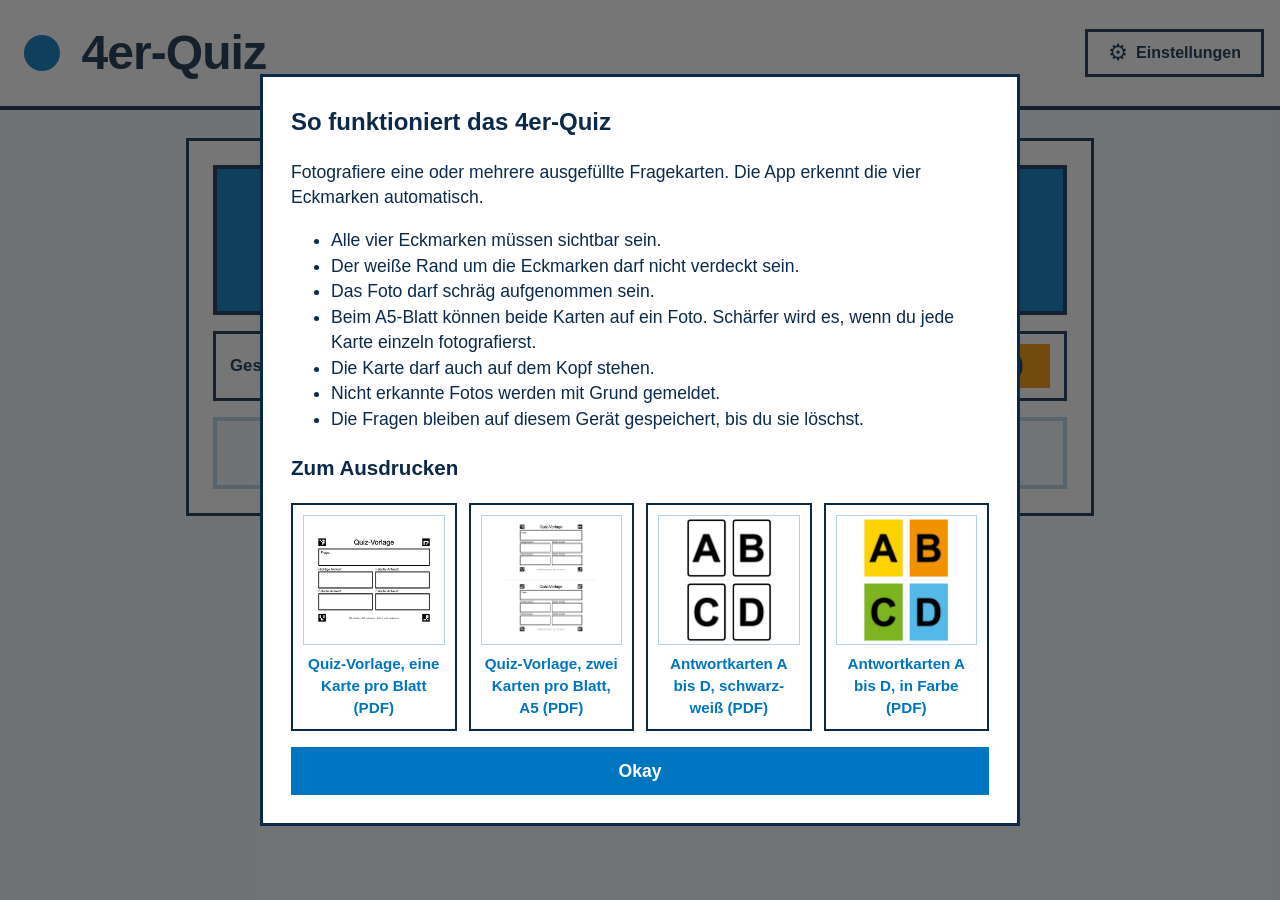
==== index.html @ ac9883be "Richtige Antwort gleichmäßig auf A bis D verteilt, nie dreimal in Folge Co-Authored-By: Claude Sonne" ====
<!DOCTYPE html>
<html lang="de">
<head>
  <meta charset="UTF-8">
  <meta
    name="viewport"
    content="width=device-width, initial-scale=1.0, viewport-fit=cover"
  >

  <!--
    Über "Teilen > Zum Home-Bildschirm" startet die App ohne
    Safari-Leisten, also dauerhaft randlos.
  -->
  <meta name="apple-mobile-web-app-capable" content="yes">
  <meta name="mobile-web-app-capable" content="yes">
  <meta name="apple-mobile-web-app-title" content="4er-Quiz">
  <link rel="apple-touch-icon" href="icons/apple-touch-icon.png">
  <link rel="icon" type="image/png" sizes="192x192" href="icons/icon-192.png">
  <link rel="manifest" href="manifest.webmanifest">
  <meta name="theme-color" content="#0075bf">
  <meta
    name="apple-mobile-web-app-status-bar-style"
    content="black-translucent"
  >
  <title>4er-Quiz automatisch</title>

  <style>
    /*
     * Design im Stil der Olympischen Spiele 1972 (Otl Aicher), wie
     * die anderen Apps: helles Blau als Grund, dunkelblaue Schrift
     * und Linien, vier Spielefarben, Helvetica, eckige Flächen.
     * Für die digitale Tafel und für Schülerinnen und Schüler, die
     * schnell reizüberflutet sind, bleibt es klar:
     * - Farbe nur dort, wo sie etwas bedeutet (Buchstaben A bis D)
     * - klare Kontraste, keine Muster, Verläufe, Schatten oder
     *   Bewegungen
     * - "richtig" wird nicht nur farbig, sondern auch mit Rahmen,
     *   Zeichen und Text angezeigt
     */
    :root {
      --bg: #f1f9fe;
      --surface: #ffffff;
      --text: #0b2a4a;
      --muted: #3d5873;
      --line: #0b2a4a;
      --line-soft: #b4d2e6;

      --accent: #0075bf;
      --accent-soft: #dcedf8;

      --blau: #0075bf;
      --on-blau: #ffffff;
      --orange: #f39200;
      --on-orange: #0b2a4a;
      --gruen: #7ab51d;
      --on-gruen: #0b2a4a;
      --hellblau: #56b9e8;
      --on-hellblau: #0b2a4a;
      --gelb: #ffd200;
      --on-gelb: #0b2a4a;

      /*
       * Antwortfarben A bis D: A gelb, B orange, C grün, D hellblau
       * (Spielefarben von München 72). Die Buchstaben stehen immer
       * in Schwarz, die richtige Antwort wird mit schwarzem Rahmen
       * markiert.
       */
      --buchstabe: #000000;

      --correct: #2f6d12;
      --correct-soft: #eaf5d8;

      --warn-text: #5a4300;
      --warn-soft: #fff3b3;

      --error: #9b1c1c;
      --error-soft: #f8e3e3;

      --radius: 0;
      --font: "Helvetica Neue", Helvetica, Arial, system-ui,
        sans-serif;
    }

    * {
      box-sizing: border-box;
    }

    body {
      margin: 0;
      min-height: 100vh;
      font-family: var(--font);
      font-size: 1.1rem;
      line-height: 1.45;
      color: var(--text);
      background: var(--bg);
    }

    button,
    input {
      font-family: inherit;
    }

    header {
      padding: max(18px, env(safe-area-inset-top)) 18px 18px;
      text-align: center;
      background: var(--surface);
      border-bottom: 3px solid var(--line);
    }

    header {
      position: relative;
    }

    /*
     * Einstellungen oben rechts in der Kopfzeile; auf schmalen
     * Bildschirmen nur das Zahnrad.
     */
    .settings-button {
      position: absolute;
      top: 50%;
      right: 16px;
      transform: translateY(-50%);
      display: flex;
      align-items: center;
      gap: 8px;
      font-size: 1rem;
    }

    .settings-button span[aria-hidden] {
      font-size: 1.4rem;
      line-height: 1;
    }

    @media (max-width: 600px) {
      .settings-button-text {
        display: none;
      }

      .settings-button {
        padding: 8px 12px;
      }
    }

    header h1 {
      margin: 0;
      font-size: clamp(2rem, 6vw, 3rem);
      font-weight: 700;
    }

    main {
      max-width: 940px;
      margin: 28px auto;
      padding: 0 16px 44px;
    }

    .card,
    .modal,
    .quiz-question,
    .quiz-answer,
    .question-list-item {
      background: var(--surface);
      border: 3px solid var(--line);
      border-radius: var(--radius);
    }

    .card {
      margin-bottom: 24px;
      padding: 24px;
    }

    h2 {
      margin-top: 0;
      font-size: 1.5rem;
    }

    .photo-button {
      min-height: 120px;
      display: flex;
      align-items: center;
      justify-content: center;
      gap: 14px;
      border: 3px solid var(--accent);
      border-radius: var(--radius);
      background: var(--accent);
      color: #ffffff;
      font-size: clamp(1.6rem, 5vw, 2.4rem);
      font-weight: 700;
      text-align: center;
      cursor: pointer;
    }

    input[type="file"] {
      display: none;
    }

    button {
      min-height: 48px;
      border: 3px solid var(--accent);
      border-radius: var(--radius);
      padding: 10px 20px;
      font-size: 1.1rem;
      font-weight: 700;
      cursor: pointer;
      color: #ffffff;
      background: var(--accent);
    }

    button:disabled {
      opacity: .4;
      cursor: not-allowed;
    }

    button:focus-visible,
    .photo-button:focus-within {
      outline: 4px solid var(--text);
      outline-offset: 3px;
    }

    button.secondary {
      color: var(--text);
      background: var(--surface);
      border-color: var(--line);
    }

    button.success {
      background: var(--correct);
      border-color: var(--correct);
    }

    button.danger {
      color: var(--error);
      background: var(--surface);
      border-color: var(--error);
    }

    .controls {
      display: grid;
      gap: 12px;
      margin-top: 16px;
    }

    .question-counter-box {
      margin-top: 16px;
      padding: 14px;
      text-align: center;
      font-size: 1.3rem;
      font-weight: 700;
      background: var(--bg);
      border: 2px solid var(--line-soft);
      border-radius: var(--radius);
    }

    .progress-outer {
      display: none;
      height: 16px;
      margin-top: 16px;
      overflow: hidden;
      background: var(--accent-soft);
      border: 2px solid var(--accent);
      border-radius: 999px;
    }

    .progress-inner {
      width: 0;
      height: 100%;
      background: var(--accent);
    }

    .status-list {
      margin: 12px 0 0;
      padding: 0;
      list-style: none;
    }

    .status-list li {
      margin-top: 6px;
      padding: 10px 14px;
      border: 2px solid;
      border-radius: var(--radius);
    }

    .status-list .ok {
      color: var(--correct);
      background: var(--correct-soft);
    }

    .status-list .warn {
      color: var(--warn-text);
      background: var(--warn-soft);
    }

    .status-list .error {
      color: var(--error);
      background: var(--error-soft);
    }

    .last-card-preview {
      display: none;
      margin: 16px 0 0;
    }

    .last-card-preview figcaption {
      margin-bottom: 6px;
      font-weight: 700;
    }

    .last-card-preview img {
      display: block;
      width: 100%;
      background: #ffffff;
      border: 2px solid var(--line-soft);
      border-radius: var(--radius);
    }

    .question-list-section,
    .bottom-delete-section {
      display: none;
    }

    .question-list {
      display: grid;
      grid-template-columns: repeat(auto-fill, minmax(200px, 1fr));
      gap: 16px;
    }

    .question-list-item {
      padding: 12px;
      border-width: 2px;
      border-color: var(--line-soft);
    }

    .question-list-item strong {
      display: block;
      margin-bottom: 8px;
    }

    .question-list-item img {
      width: 100%;
      height: 90px;
      object-fit: contain;
      background: #ffffff;
      border: 2px solid var(--line-soft);
      border-radius: 8px;
    }

    .question-actions {
      display: grid;
      grid-template-columns: 1fr 1fr;
      gap: 8px;
      margin-top: 10px;
    }

    .question-actions button {
      min-height: 40px;
      padding: 6px;
      font-size: .9rem;
    }

    .question-actions .delete-question-button,
    .question-actions .view-question-button {
      grid-column: 1 / -1;
    }

    .question-thumb {
      cursor: pointer;
    }

    .modal-backdrop[hidden],
    .quiz-end[hidden],
    .answer-zoom[hidden] {
      display: none;
    }

    .setting {
      display: flex;
      align-items: flex-start;
      gap: 14px;
      padding: 12px 4px;
      border-bottom: 2px solid var(--line-soft);
      cursor: pointer;
    }

    .setting input {
      flex: 0 0 auto;
      width: 30px;
      height: 30px;
      margin: 2px 0 0;
      accent-color: var(--accent);
    }

    .setting strong {
      display: block;
    }

    .setting small {
      display: block;
      margin-top: 2px;
      font-size: .95rem;
      color: var(--muted);
    }

    .settings-modal {
      width: min(640px, 100%);
    }

    .settings-modal h3 {
      margin: 22px 0 4px;
      font-size: 1.15rem;
    }

    .settings-links {
      margin: 8px 0 14px;
      padding-left: 22px;
    }

    .settings-links li {
      margin: 6px 0;
    }

    .settings-links a {
      color: var(--accent);
      font-weight: 700;
    }

    #showHelpButton {
      width: 100%;
    }

    /*
     * Großansicht einer Frage: alle fünf Felder untereinander bzw.
     * die Antworten im 2x2-Raster, die richtige grün markiert.
     */
    .detail-modal {
      width: min(1100px, 100%);
      max-width: none;
    }

    .detail-field {
      margin: 0 0 14px;
      padding: 10px;
      border: 2px solid var(--line-soft);
      border-radius: var(--radius);
    }

    .detail-field figcaption {
      margin-bottom: 6px;
      font-weight: 700;
    }

    .detail-field img {
      display: block;
      width: 100%;
      background: #ffffff;
    }

    .detail-answers {
      display: grid;
      grid-template-columns: repeat(2, 1fr);
      gap: 14px;
    }

    .detail-answers .detail-field {
      margin: 0;
    }

    .detail-correct {
      border: 4px solid var(--correct);
      background: var(--correct-soft);
    }

    .detail-correct figcaption {
      color: var(--correct);
    }

    @media (max-width: 700px) {
      .detail-answers {
        grid-template-columns: 1fr;
      }
    }

    .modal-backdrop {
      position: fixed;
      inset: 0;
      z-index: 10;
      display: flex;
      align-items: center;
      justify-content: center;
      padding: 20px;
      background: rgba(27, 27, 27, .6);
    }

    .modal {
      max-width: 760px;
      max-height: 100%;
      overflow: auto;
      padding: 28px;
    }

    .modal a {
      color: var(--accent);
      font-weight: 700;
    }

    /*
     * Der Knopf unten im Dialog bleibt immer im Bild, auch wenn der
     * Inhalt länger ist als der Bildschirm: Man muss nicht mehr
     * nach unten scrollen, um zu bestätigen.
     */
    .modal-ok {
      position: sticky;
      bottom: 0;
      width: 100%;
      margin-top: 16px;
      box-shadow: 0 -16px 0 var(--surface);
    }

    /*
     * Downloads mit kleiner Vorschau: drei Kacheln nebeneinander,
     * auf schmalen Bildschirmen untereinander.
     */
    .downloads {
      display: grid;
      grid-template-columns: repeat(auto-fit, minmax(150px, 1fr));
      gap: 12px;
    }

    .modal a.download {
      display: flex;
      flex-direction: column;
      align-items: center;
      gap: 8px;
      padding: 10px;
      border: 2px solid var(--line);
      border-radius: var(--radius);
      background: #ffffff;
      text-align: center;
      text-decoration: none;
      font-size: .95rem;
    }

    .download img {
      width: 100%;
      height: 130px;
      object-fit: contain;
      border: 1px solid var(--line-soft);
      background: #ffffff;
    }

    /*
     * Die Quiz-Ansicht füllt genau den sichtbaren Bereich, mit
     * und ohne Vollbild. "position: fixed" mit "inset: 0" richtet
     * sich in Safari nach dem tatsächlich sichtbaren Teil (ohne
     * Adress- und Werkzeugleiste), anders als 100vh. So bleiben
     * die Knöpfe unten immer im Bild.
     */
    .quiz-screen {
      display: none;
      position: fixed;
      inset: 0;
      z-index: 5;
      overflow: hidden;
      padding:
        max(10px, env(safe-area-inset-top))
        max(12px, env(safe-area-inset-right))
        max(10px, env(safe-area-inset-bottom))
        max(12px, env(safe-area-inset-left));
      background: var(--bg);
    }

    .quiz-inner {
      max-width: 1400px;
      height: 100%;
      margin: 0 auto;
      display: grid;
      grid-template-rows:
        auto
        minmax(0, 1fr)
        minmax(0, 2fr)
        auto;
      gap: clamp(8px, 1.6vh, 16px);
    }

    .quiz-topbar {
      display: grid;
      grid-template-columns: 1fr auto;
      align-items: center;
      gap: 10px;
    }

    .quiz-title {
      margin: 0;
      font-size: clamp(1.3rem, 4.5vh, 2rem);
      font-weight: 700;
    }

    .quiz-progress {
      display: inline-block;
      margin-left: 10px;
      padding: 2px 12px;
      border: 2px solid var(--line);
      border-radius: 999px;
      font-size: .8em;
      vertical-align: middle;
    }

    .quiz-top-actions {
      display: flex;
      gap: 8px;
    }

    .quiz-fullscreen-button {
      width: 52px;
      padding: 0;
      font-size: 1.5rem;
    }

    .quiz-question {
      min-height: 0;
      padding: 8px;
      display: flex;
      align-items: center;
      justify-content: center;
    }

    .quiz-question img {
      width: 100%;
      height: 100%;
      object-fit: contain;
    }

    .quiz-answers {
      min-height: 0;
      display: grid;
      grid-template-columns: repeat(2, 1fr);
      grid-template-rows: repeat(2, 1fr);
      gap: clamp(8px, 1.6vh, 16px);
    }

    .quiz-answer {
      position: relative;
      min-height: 0;
      padding: 8px;
      display: flex;
      align-items: stretch;
      gap: 10px;
      overflow: hidden;
    }

    .big-letter {
      width: clamp(44px, 9vh, 72px);
      flex: 0 0 auto;
      display: flex;
      align-items: center;
      justify-content: center;
      border-radius: 8px;
      background: var(--text);
      color: #ffffff;
      font-size: clamp(1.6rem, 5.5vh, 2.6rem);
      font-weight: 700;
      line-height: 1;
    }

    .answer-image-wrap {
      min-width: 0;
      flex: 1;
      display: flex;
      align-items: center;
      justify-content: center;
      overflow: hidden;
      background: #ffffff;
    }

    /*
     * "contain" statt "fill": Die Handschrift wird nicht verzerrt.
     */
    .answer-image-wrap img {
      width: 100%;
      height: 100%;
      object-fit: contain;
    }

    .quiz-answer,
    .quiz-question img {
      cursor: zoom-in;
    }

    /*
     * Noch verdeckte Antwort: nur der Buchstabe, das Antwortfeld
     * bleibt als ruhige graue Fläche stehen, damit sich die
     * Anordnung beim Aufdecken nicht verschiebt.
     */
    .quiz-answer.is-hidden {
      cursor: pointer;
    }

    .quiz-answer.is-hidden .answer-image-wrap {
      background: var(--bg);
    }

    .quiz-answer.is-hidden .answer-image-wrap img {
      visibility: hidden;
    }

    /*
     * Großansicht einer Antwort oder der Frage im Quiz.
     */
    .answer-zoom {
      position: absolute;
      inset: 0;
      z-index: 2;
      display: flex;
      flex-direction: column;
      gap: 10px;
      padding:
        max(12px, env(safe-area-inset-top))
        max(16px, env(safe-area-inset-right))
        max(12px, env(safe-area-inset-bottom))
        max(16px, env(safe-area-inset-left));
      background: var(--bg);
      cursor: zoom-out;
    }

    .answer-zoom-label {
      margin: 0;
      font-size: clamp(1.4rem, 5vh, 2.4rem);
      font-weight: 700;
    }

    /*
     * Bei Antworten stehen Buchstabe und Bild untereinander und sind
     * gleich groß (Maße setzt sizeAnswerZoom), damit man den
     * Buchstaben auch von hinten im Raum lesen kann.
     */
    .answer-zoom.is-answer {
      align-items: center;
      justify-content: center;
    }

    .answer-zoom.is-answer .answer-zoom-label {
      display: flex;
      align-items: center;
      justify-content: center;
      width: var(--zoom-w);
      height: var(--zoom-h);
      font-size: calc(var(--zoom-h) * .8);
      line-height: 1;
      background: #ffffff;
      border: 3px solid var(--line);
      border-radius: var(--radius);
    }

    .answer-zoom.is-answer img {
      flex: none;
      width: var(--zoom-w);
      height: var(--zoom-h);
    }

    .answer-zoom.correct .answer-zoom-label {
      color: var(--correct);
    }

    .answer-zoom.correct.is-answer .answer-zoom-label {
      border: 6px solid var(--correct);
    }

    .answer-zoom img {
      flex: 1;
      min-height: 0;
      width: 100%;
      object-fit: contain;
      background: #ffffff;
      border: 3px solid var(--line);
      border-radius: var(--radius);
    }

    .answer-zoom.correct img {
      border: 6px solid var(--correct);
    }

    .answer-zoom-hint {
      margin: 0;
      text-align: center;
      color: var(--muted);
    }

    /*
     * Auflösung: Die richtige Antwort bekommt einen dicken grünen
     * Rahmen, ein Häkchen statt des Buchstabens und das Wort
     * "Richtig". Die anderen Antworten treten zurück.
     */
    .quiz-answers.revealed .quiz-answer:not(.correct) {
      opacity: .35;
    }

    .quiz-answer.correct {
      border: 6px solid var(--correct);
      background: var(--correct-soft);
    }

    .quiz-answer.correct .big-letter {
      background: var(--correct);
      font-size: 0;
    }

    .quiz-answer.correct .big-letter::after {
      content: "✓";
      font-size: clamp(1.8rem, 6vh, 3rem);
    }

    .quiz-answer.correct::after {
      content: "Richtig";
      position: absolute;
      top: 8px;
      right: 8px;
      padding: 2px 12px;
      border-radius: 999px;
      background: var(--correct);
      color: #ffffff;
      font-size: clamp(.9rem, 2.4vh, 1.2rem);
      font-weight: 700;
    }

    .quiz-controls {
      display: grid;
      grid-template-columns: repeat(4, minmax(0, 1fr));
      width: min(100%, 940px);
      margin: 0 auto;
      gap: 12px;
    }

    .quiz-controls button,
    .quiz-top-actions button {
      padding: clamp(6px, 1.4vh, 12px) clamp(14px, 2vw, 24px);
      font-size: clamp(1rem, 2.4vh, 1.25rem);
    }

    .quiz-top-actions .quiz-fullscreen-button {
      padding-left: 0;
      padding-right: 0;
    }

    .hidden-work-area {
      display: none;
    }

    .settings-hint {
      margin: 0;
      color: var(--muted);
      font-size: .95rem;
    }

    /*
     * Antwortkarte für Schüler ohne gedruckte Karten: wie die
     * gedruckten Karten rein schwarz-weiß, weißer Grund, schwarzer
     * Rahmen und Buchstabe. Vier Seiten A bis D zum Durchwischen;
     * die sichtbare Seite ist die Antwort, gut von hinten zu lesen.
     */
    .answer-card-view {
      position: fixed;
      inset: 0;
      z-index: 50;
      background: #ffffff;
      color: #000000;
    }

    .answer-card-view[hidden] {
      display: none;
    }

    .answer-card-track {
      position: absolute;
      inset: 0;
      display: flex;
      overflow-x: auto;
      scroll-snap-type: x mandatory;
      -webkit-overflow-scrolling: touch;
      scrollbar-width: none;
    }

    .answer-card-track::-webkit-scrollbar {
      display: none;
    }

    .answer-card-page {
      flex: 0 0 100%;
      box-sizing: border-box;
      scroll-snap-align: start;
      scroll-snap-stop: always;
      padding:
        max(16px, env(safe-area-inset-top))
        max(16px, env(safe-area-inset-right))
        max(56px, calc(env(safe-area-inset-bottom) + 44px))
        max(16px, env(safe-area-inset-left));
    }

    .answer-card-frame {
      width: 100%;
      height: 100%;
      box-sizing: border-box;
      display: flex;
      align-items: center;
      justify-content: center;
      border: min(3vmin, 28px) solid #000000;
      border-radius: min(7vmin, 60px);
      font-size: min(70vh, 70vw);
      font-weight: 700;
      line-height: 1;
    }

    .answer-card-bar {
      position: absolute;
      left: 0;
      right: 0;
      bottom: max(12px, env(safe-area-inset-bottom));
      display: flex;
      flex-direction: column;
      align-items: center;
      gap: 10px;
    }

    .answer-card-dots {
      display: flex;
      gap: 14px;
    }

    .answer-card-dots span {
      width: 14px;
      height: 14px;
      border: 3px solid #000000;
      border-radius: 50%;
    }

    .answer-card-dots span.is-current {
      background: #000000;
    }

    /*
     * QR-Code für die Tafel: schwarz auf weiß, so groß wie möglich.
     */
    .qr-view {
      position: fixed;
      inset: 0;
      z-index: 50;
      display: flex;
      flex-direction: column;
      align-items: center;
      justify-content: center;
      gap: 2vh;
      padding: 2vh 4vw;
      background: #ffffff;
      color: #000000;
      text-align: center;
      cursor: pointer;
    }

    .qr-view[hidden] {
      display: none;
    }

    .qr-title {
      margin: 0;
      font-size: clamp(2rem, 7vh, 4rem);
    }

    .qr-image {
      width: min(62vh, 80vw);
      height: min(62vh, 80vw);
      border: 4px solid #000000;
      border-radius: 20px;
      padding: 12px;
      background: #ffffff;
    }

    .qr-text {
      margin: 0;
      font-size: clamp(1.1rem, 3.4vh, 2rem);
      max-width: 40ch;
    }

    .qr-hint {
      margin: 0;
      font-size: 1rem;
      color: #555555;
    }

    /*
     * Countdown vor der Auflösung: nur eine große Zahl auf ruhigem
     * Grund. Ein Tipp bricht ab.
     */
    .countdown {
      position: absolute;
      inset: 0;
      z-index: 3;
      display: flex;
      align-items: center;
      justify-content: center;
      background: var(--bg);
      color: var(--accent);
      font-size: 45vh;
      font-weight: 700;
      line-height: 1;
      cursor: pointer;
    }

    .countdown[hidden] {
      display: none;
    }

    /*
     * Abschluss nach der letzten Frage: schlicht und mittig, nur
     * zwei klare Möglichkeiten.
     */
    .quiz-end {
      position: absolute;
      inset: 0;
      display: flex;
      flex-direction: column;
      align-items: center;
      justify-content: center;
      gap: 12px;
      padding: 24px;
      text-align: center;
      background: var(--bg);
    }

    .quiz-end-title {
      margin: 0;
      font-size: clamp(2.4rem, 10vh, 4.5rem);
    }

    .quiz-end-text {
      margin: 0 0 16px;
      font-size: clamp(1.3rem, 4vh, 2rem);
    }

    .quiz-end-actions {
      display: flex;
      flex-wrap: wrap;
      justify-content: center;
      gap: 14px;
    }

    .quiz-end-actions button {
      min-width: 260px;
      padding: 14px 28px;
      font-size: clamp(1.1rem, 3vh, 1.5rem);
    }

    /*
     * Hochkant (iPad hochkant, Handy): Antworten untereinander,
     * so sind sie breit wie die Antwortfelder der Karte.
     */
    @media (orientation: portrait) {
      .quiz-inner {
        grid-template-rows:
          auto
          minmax(0, 1fr)
          minmax(0, 3fr)
          auto;
      }

      .quiz-answers {
        grid-template-columns: 1fr;
        grid-template-rows: repeat(4, minmax(0, 1fr));
      }
    }

    /*
     * Startseite vor dem Quiz: Zeit, die Tafel zu verbinden, bevor
     * die erste Frage erscheint.
     */
    .start-view {
      position: fixed;
      inset: 0;
      z-index: 6;
      overflow: auto;
      display: flex;
      justify-content: center;
      padding:
        max(24px, env(safe-area-inset-top))
        max(24px, env(safe-area-inset-right))
        max(24px, env(safe-area-inset-bottom))
        max(24px, env(safe-area-inset-left));
      background: var(--bg);
    }

    .start-view[hidden] {
      display: none;
    }

    .start-inner {
      width: 100%;
      max-width: 880px;
      margin: auto;
      display: flex;
      flex-direction: column;
      gap: clamp(14px, 3vh, 28px);
    }

    .start-title {
      margin: 0;
      display: flex;
      align-items: center;
      gap: .35em;
      font-size: clamp(3rem, 12vh, 6rem);
      font-weight: 800;
      line-height: 1;
      letter-spacing: -0.03em;
    }

    .start-title::before {
      content: "";
      flex: none;
      width: .7em;
      height: .7em;
      border-radius: 50%;
      background: var(--blau);
    }

    .start-count {
      margin: 0;
      display: flex;
      align-items: center;
      gap: 14px;
      font-size: clamp(1.4rem, 4vh, 2rem);
      font-weight: 800;
    }

    #startCount {
      min-width: 2.2em;
      padding: 0 14px;
      background: var(--orange);
      color: var(--on-orange);
      font-size: 1.6em;
      line-height: 1.4;
      text-align: center;
    }

    .start-steps {
      margin: 0;
      padding: 0;
      list-style: none;
      counter-reset: schritt;
      display: grid;
      gap: 12px;
    }

    .start-steps li {
      counter-increment: schritt;
      display: grid;
      grid-template-columns: auto 1fr;
      column-gap: 16px;
      padding: 14px 16px;
      border: 4px solid var(--line);
      background: #ffffff;
    }

    .start-steps li::before {
      content: counter(schritt);
      grid-row: span 2;
      align-self: center;
      width: 2.2em;
      height: 2.2em;
      display: flex;
      align-items: center;
      justify-content: center;
      border-radius: 50%;
      background: var(--blau);
      color: var(--on-blau);
      font-size: 1.3rem;
      font-weight: 800;
    }

    .start-steps strong {
      font-size: 1.25rem;
    }

    .start-steps span {
      color: var(--muted);
    }

    .start-actions {
      display: grid;
      grid-template-columns: 1fr 1fr;
      gap: 12px;
    }

    #startBeginButton {
      grid-column: 1 / -1;
      min-height: 84px;
      border: 4px solid var(--line);
      background: var(--gelb);
      color: var(--on-gelb);
      font-size: clamp(1.6rem, 5vh, 2.2rem);
      text-transform: uppercase;
      letter-spacing: .03em;
    }

    @media (max-width: 700px) {
      .start-actions {
        grid-template-columns: 1fr;
      }
    }

    @media (max-width: 700px) {
      .quiz-topbar {
        grid-template-columns: 1fr;
      }

      .quiz-top-actions {
        justify-content: center;
      }

      .quiz-controls {
        grid-template-columns: repeat(4, 1fr);
        gap: 8px;
      }

      .quiz-controls button {
        padding: 6px;
        font-size: .9rem;
      }
    }

    /*
     * Olympia-Stil: Feinschliff der einzelnen Bausteine.
     */
    h1,
    h2,
    h3,
    button {
      font-weight: 800;
    }

    header {
      border-bottom: 4px solid var(--line);
    }

    header h1 {
      letter-spacing: -0.02em;
    }

    button {
      border-width: 3px;
    }

    button:focus-visible,
    .photo-button:focus-within {
      outline-color: var(--orange);
    }

    .quiz-title {
      display: flex;
      align-items: center;
      gap: .5em;
      font-weight: 800;
      letter-spacing: -0.02em;
    }

    .quiz-title::before {
      content: "";
      flex: none;
      width: .8em;
      height: .8em;
      border-radius: 50%;
      background: var(--blau);
    }

    .quiz-progress {
      margin-left: 0;
      border-width: 3px;
      font-weight: 800;
    }

    .quiz-controls button,
    .quiz-top-actions button {
      text-transform: uppercase;
      letter-spacing: .03em;
      font-size: clamp(.8rem, 2.1vh, 1.05rem);
    }

    .quiz-top-actions .quiz-fullscreen-button {
      font-size: 1.4rem;
    }

    .quiz-question {
      border-width: 4px;
    }

    /*
     * Antworten: Streifen in der Farbe des Buchstabens, daneben
     * die Handschrift auf Weiß.
     */
    #answerBoxA,
    #answerZoom[data-letter="A"],
    .answer-card-page:nth-child(1) {
      --c: var(--gelb);
      --on: var(--buchstabe);
    }

    #answerBoxB,
    #answerZoom[data-letter="B"],
    .answer-card-page:nth-child(2) {
      --c: var(--orange);
      --on: var(--buchstabe);
    }

    #answerBoxC,
    #answerZoom[data-letter="C"],
    .answer-card-page:nth-child(3) {
      --c: var(--gruen);
      --on: var(--buchstabe);
    }

    #answerBoxD,
    #answerZoom[data-letter="D"],
    .answer-card-page:nth-child(4) {
      --c: var(--hellblau);
      --on: var(--buchstabe);
    }

    .quiz-answer {
      padding: 0;
      gap: 0;
      overflow: visible;
      border: 4px solid var(--c);
    }

    .big-letter {
      width: clamp(56px, 12vh, 104px);
      border-radius: 0;
      background: var(--c);
      color: var(--on);
      font-size: clamp(2rem, 7vh, 3.6rem);
      font-weight: 800;
    }

    .answer-image-wrap {
      background: #ffffff;
    }

    .quiz-answer.is-hidden .answer-image-wrap {
      background: var(--bg);
    }

    /*
     * Auflösung: Die richtige Antwort bekommt einen schwarzen Rahmen
     * und das Schild "Richtig"; die anderen werden blasser.
     */
    .quiz-answer.correct {
      border: 4px solid var(--c);
      background: #ffffff;
      box-shadow: 0 0 0 5px #000000;
    }

    .quiz-answer.correct .big-letter {
      background: var(--c);
      font-size: 0;
    }

    .quiz-answer.correct .big-letter::after {
      content: "\2713";
      font-size: clamp(2rem, 7vh, 3.6rem);
    }

    .quiz-answer.correct::after {
      top: -5px;
      right: -5px;
      padding: 2px 10px;
      border: 3px solid #000000;
      border-radius: 0;
      background: #000000;
      color: #ffffff;
      font-size: clamp(.75rem, 2vh, 1rem);
      font-weight: 800;
      letter-spacing: .04em;
      text-transform: uppercase;
    }

    /*
     * Großansicht einer Antwort: Buchstabe und Bild in der Farbe
     * des Buchstabens, bei der richtigen mit schwarzem Rahmen.
     */
    .answer-zoom.is-answer {
      gap: 16px;
    }

    .answer-zoom.is-answer .answer-zoom-label {
      background: var(--c);
      color: var(--on);
      border: 4px solid var(--c);
      font-weight: 800;
      white-space: nowrap;

      /*
       * Nach Höhe und Breite begrenzt: "✓ A" ist breiter als hoch.
       * Bei fast quadratischen Bildern (zugeschnittene kurze Wörter)
       * würde die Schrift sonst umbrechen und das Häkchen über dem
       * Buchstaben stehen.
       */
      font-size: min(
        calc(var(--zoom-h) * .8),
        calc(var(--zoom-w) * .3)
      );
    }

    .answer-zoom.is-answer img {
      border: 4px solid var(--c);
    }

    .answer-zoom.correct.is-answer .answer-zoom-label,
    .answer-zoom.correct.is-answer img {
      border-width: 4px;
      box-shadow: 0 0 0 6px #000000;
    }

    .answer-zoom.correct .answer-zoom-label {
      color: var(--on);
    }

    /*
     * Antwortkarte der Schüler: vier Farbflächen mit dem Buchstaben,
     * zum Durchwischen.
     */
    .answer-card-view {
      background: var(--bg);
      color: var(--text);
    }

    .answer-card-page {
      padding: 0;
      background: var(--c);
      color: var(--on);
    }

    .answer-card-frame {
      border: 0;
      border-radius: 0;
      font-weight: 800;
      font-size: min(72vh, 72vw);
    }

    .answer-card-dots span {
      width: 16px;
      height: 16px;
      border: 3px solid var(--text);
      background: #ffffff;
      opacity: .45;
    }

    .answer-card-dots span.is-current {
      background: #ffffff;
      opacity: 1;
    }

    .qr-view {
      color: var(--text);
      background: var(--bg);
    }

    .qr-image {
      border: 4px solid var(--text);
      border-radius: 0;
    }

    .qr-hint {
      color: var(--muted);
    }

    /*
     * Editor-Ansicht im Olympia-Stil: eine breite Spalte mit
     * Aufnahme, Meldungen und darunter der Fragensammlung.
     */
    header {
      display: flex;
      align-items: center;
      justify-content: space-between;
      gap: 16px;
      text-align: left;
      padding-left: max(24px, env(safe-area-inset-left));
      padding-right: max(16px, env(safe-area-inset-right));
    }

    header h1 {
      display: flex;
      align-items: center;
      gap: .45em;
    }

    header h1::before {
      content: "";
      flex: none;
      width: .75em;
      height: .75em;
      border-radius: 50%;
      background: var(--blau);
    }

    .settings-button {
      position: static;
      transform: none;
    }

    .card h2 {
      display: flex;
      align-items: center;
      gap: .5em;
      letter-spacing: -0.01em;
    }

    .card h2::before {
      content: "";
      flex: none;
      width: .8em;
      height: .8em;
      border-radius: 50%;
      background: var(--orange);
    }

    .photo-button {
      min-height: 150px;
      border-width: 4px;
      border-color: var(--line);
      font-size: clamp(1.5rem, 4.5vw, 2.1rem);
      font-weight: 800;
      text-transform: uppercase;
      letter-spacing: .03em;
    }

    .photo-icon {
      flex: none;
      width: 1.3em;
      height: 1.3em;
      border: .22em solid #ffffff;
      border-radius: 50%;
      position: relative;
    }

    .photo-icon::after {
      content: "";
      position: absolute;
      inset: .2em;
      border-radius: 50%;
      background: var(--gelb);
    }

    .question-counter-box {
      display: flex;
      align-items: center;
      justify-content: space-between;
      gap: 12px;
      padding: 10px 14px;
      border: 3px solid var(--line);
      border-radius: 0;
      background: #ffffff;
      font-size: 1.05rem;
      font-weight: 800;
      text-align: left;
    }

    #questionCount {
      min-width: 2.2em;
      padding: 0 12px;
      background: var(--orange);
      color: var(--on-orange);
      font-size: 2rem;
      line-height: 1.4;
      text-align: center;
    }

    .progress-outer {
      border-radius: 0;
      border-width: 3px;
    }

    .status-list li {
      border-width: 0 0 0 8px;
      font-weight: 700;
    }

    .status-list .ok {
      border-color: var(--gruen);
    }

    .status-list .warn {
      border-color: var(--gelb);
    }

    .status-list .error {
      border-color: var(--error);
    }

    .last-card-preview img {
      border: 3px solid var(--line-soft);
    }

    #startQuizButton {
      min-height: 72px;
      border: 4px solid var(--line);
      background: var(--gelb);
      color: var(--on-gelb);
      font-size: 1.5rem;
      text-transform: uppercase;
      letter-spacing: .03em;
    }

    #startQuizButton:disabled {
      background: var(--bg);
      color: var(--muted);
      border-color: var(--line-soft);
      opacity: 1;
    }

    .question-list-item {
      border: 3px solid var(--line);
      border-top: 8px solid var(--blau);
    }

    .question-list-item strong {
      display: inline-block;
      margin-bottom: 10px;
      padding: 1px 12px;
      background: var(--blau);
      color: var(--on-blau);
      font-weight: 800;
    }

    .question-list-item img,
    .question-actions button {
      border-radius: 0;
    }

    /*
     * Zuletzt verschobene Frage: gelber Rahmen, bis sie ein weiteres
     * Mal verschoben wird.
     */
    .question-list-item.is-moved {
      box-shadow: 0 0 0 6px var(--gelb);
    }

    .question-list-item.is-moved strong {
      background: var(--gelb);
      color: var(--on-gelb);
    }

  </style>
</head>

<body>

  <div id="introModal" class="modal-backdrop">
    <div class="modal">
      <h2>So funktioniert das 4er-Quiz</h2>

      <p>
        Fotografiere eine oder mehrere ausgefüllte Fragekarten.
        Die App erkennt die vier Eckmarken automatisch.
      </p>

      <ul>
        <li>Alle vier Eckmarken müssen sichtbar sein.</li>
        <li>Der weiße Rand um die Eckmarken darf nicht verdeckt sein.</li>
        <li>Das Foto darf schräg aufgenommen sein.</li>
        <li>
          Beim A5-Blatt können beide Karten auf ein Foto. Schärfer
          wird es, wenn du jede Karte einzeln fotografierst.
        </li>
        <li>Die Karte darf auch auf dem Kopf stehen.</li>
        <li>Nicht erkannte Fotos werden mit Grund gemeldet.</li>
        <li>
          Die Fragen bleiben auf diesem Gerät gespeichert, bis du
          sie löschst.
        </li>
      </ul>

      <h3>Zum Ausdrucken</h3>

      <div class="downloads">
        <a
          class="download"
          href="vorlage/quiz-vorlage.pdf"
          target="_blank"
        >
          <img
            src="vorlage/vorschau-quiz-vorlage.jpg"
            alt="Vorschau der Quiz-Vorlage"
          >
          <span>Quiz-Vorlage, eine Karte pro Blatt (PDF)</span>
        </a>

        <a
          class="download"
          href="vorlage/quiz-vorlage-a5.pdf"
          target="_blank"
        >
          <img
            src="vorlage/vorschau-quiz-vorlage-a5.jpg"
            alt="Vorschau der Vorlage mit zwei Karten"
          >
          <span>Quiz-Vorlage, zwei Karten pro Blatt, A5 (PDF)</span>
        </a>

        <a
          class="download"
          href="vorlage/abcd-karten.pdf"
          target="_blank"
        >
          <img
            src="vorlage/vorschau-abcd-karten.jpg"
            alt="Vorschau der Antwortkarten A bis D"
          >
          <span>Antwortkarten A bis D, schwarz-weiß (PDF)</span>
        </a>

        <a
          class="download"
          href="vorlage/abcd-karten-farbig.pdf"
          target="_blank"
        >
          <img
            src="vorlage/vorschau-abcd-karten-farbig.jpg"
            alt="Vorschau der farbigen Antwortkarten A bis D"
          >
          <span>Antwortkarten A bis D, in Farbe (PDF)</span>
        </a>
      </div>

      <button id="introOkButton" class="modal-ok">Okay</button>
    </div>
  </div>

  <div id="editorView">
    <header>
      <h1>4er-Quiz</h1>
      <button
        id="openSettingsButton"
        class="secondary settings-button"
        aria-label="Einstellungen"
      >
        <span aria-hidden="true">⚙️</span>
        <span class="settings-button-text">Einstellungen</span>
      </button>
    </header>

    <main>
      <section class="card">
        <label for="imageInput" class="photo-button">
          <span class="photo-icon" aria-hidden="true"></span>
          Foto aufnehmen
        </label>

        <input
          id="imageInput"
          type="file"
          accept="image/*"
          capture="environment"
          multiple
        >

        <div id="progressOuter" class="progress-outer">
          <div id="progressInner" class="progress-inner"></div>
        </div>

        <div class="question-counter-box">
          Gesammelte Fragen:
          <span id="questionCount">0</span>
        </div>

        <ul id="statusList" class="status-list"></ul>

        <figure id="lastCardPreview" class="last-card-preview">
          <figcaption>Zuletzt erkannte Karte</figcaption>
          <img id="lastCardImage" alt="Entzerrte Karte mit erkannten Feldern">
        </figure>

        <div class="controls">
          <button id="startQuizButton" class="success" disabled>
            Quiz starten
          </button>
        </div>
      </section>

      <section id="questionListSection" class="card question-list-section">
        <h2>Fragensammlung</h2>
        <div id="questionList" class="question-list"></div>
      </section>

      <section id="bottomDeleteSection" class="card bottom-delete-section">
        <button id="clearAllButton" class="danger">
          Alles löschen
        </button>
      </section>
    </main>
  </div>

  <div id="startView" class="start-view" hidden>
    <div class="start-inner">
      <h1 class="start-title">4er-Quiz</h1>

      <p class="start-count">
        <span id="startCount">0</span>
        <span id="startCountLabel">Fragen</span>
      </p>

      <ol class="start-steps">
        <li>
          <strong>Tafel verbinden</strong>
          <span>
            Kontrollzentrum öffnen, Bildschirmsynchronisierung
            wählen und die Tafel antippen.
          </span>
        </li>
        <li>
          <strong>Quiz beginnen</strong>
          <span>
            Wenn die Tafel das Bild zeigt, unten auf „Los geht's“
            tippen. Erst dann erscheint die erste Frage.
          </span>
        </li>
      </ol>

      <div class="start-actions">
        <button id="startBeginButton">Los geht's</button>
        <button id="startQrButton" class="secondary">
          QR-Code für die Schüler
        </button>
        <button id="startBackButton" class="secondary">Zurück</button>
      </div>
    </div>
  </div>

  <div id="quizView" class="quiz-screen">
    <div class="quiz-inner">
      <div class="quiz-topbar">
        <h1 class="quiz-title">
          4er-Quiz
          <span id="quizProgress" class="quiz-progress">1 / 1</span>
        </h1>

        <div class="quiz-top-actions">
          <button id="backButton" class="danger">
            Abbrechen
          </button>

          <button
            id="fullscreenButton"
            class="quiz-fullscreen-button"
            title="Vollbild einschalten"
          >
            ↗
          </button>

          <button
            id="quizQrButton"
            class="secondary"
            title="QR-Code für die Antwortkarte zeigen"
          >
            QR
          </button>
        </div>
      </div>

      <div class="quiz-question">
        <img id="quizQuestionImage" alt="Quizfrage">
      </div>

      <div class="quiz-answers">
        <div id="answerBoxA" class="quiz-answer">
          <div class="big-letter">A</div>
          <div class="answer-image-wrap">
            <img id="quizAnswerA" alt="Antwort A">
          </div>
        </div>

        <div id="answerBoxB" class="quiz-answer">
          <div class="big-letter">B</div>
          <div class="answer-image-wrap">
            <img id="quizAnswerB" alt="Antwort B">
          </div>
        </div>

        <div id="answerBoxC" class="quiz-answer">
          <div class="big-letter">C</div>
          <div class="answer-image-wrap">
            <img id="quizAnswerC" alt="Antwort C">
          </div>
        </div>

        <div id="answerBoxD" class="quiz-answer">
          <div class="big-letter">D</div>
          <div class="answer-image-wrap">
            <img id="quizAnswerD" alt="Antwort D">
          </div>
        </div>
      </div>

      <div class="quiz-controls">
        <button id="prevQuestionButton" class="secondary">
          Vorherige Frage
        </button>

        <button id="revealButton" class="secondary">
          Richtige Antwort zeigen
        </button>

        <button id="countdownButton">
          ⏱ 3-2-1
        </button>

        <button id="nextQuestionButton" class="secondary">
          Nächste Frage
        </button>
      </div>
    </div>

    <div
      id="countdownOverlay"
      class="countdown"
      role="timer"
      aria-live="assertive"
      hidden
    ></div>

    <div
      id="answerZoom"
      class="answer-zoom"
      role="dialog"
      aria-modal="true"
      aria-labelledby="answerZoomLabel"
      hidden
    >
      <p id="answerZoomLabel" class="answer-zoom-label"></p>
      <img id="answerZoomImage" alt="">
      <p class="answer-zoom-hint">Tippen zum Schließen</p>
    </div>

    <div id="quizEnd" class="quiz-end" hidden>
      <h2 class="quiz-end-title">Geschafft!</h2>
      <p id="quizEndText" class="quiz-end-text"></p>

      <div class="quiz-end-actions">
        <button id="quizEndToCollectionButton">
          Zur Fragensammlung
        </button>
        <button id="quizRestartButton" class="secondary">
          Nochmal von vorn
        </button>
      </div>
    </div>
  </div>

  <div id="settingsModal" class="modal-backdrop" hidden>
    <div
      class="modal settings-modal"
      role="dialog"
      aria-modal="true"
      aria-labelledby="settingsTitle"
    >
      <h2 id="settingsTitle">Einstellungen</h2>

      <h3>Quiz</h3>

      <label class="setting">
        <input id="settingStepReveal" type="checkbox">
        <span>
          <strong>Antworten einzeln aufdecken</strong>
          <small>
            Erst nur die Frage, dann Antwort A, B, C und D nacheinander
            per Knopf oder durch Tippen auf ein Antwortfeld.
          </small>
        </span>
      </label>

      <label class="setting">
        <input id="settingZoomCorrect" type="checkbox">
        <span>
          <strong>Richtige Antwort groß zeigen</strong>
          <small>
            „Richtige Antwort zeigen“ öffnet sie bildschirmfüllend.
            Aus: Auf eine Antwort tippen zeigt sie groß.
          </small>
        </span>
      </label>

      <label class="setting">
        <input id="settingCountdownVoice" type="checkbox">
        <span>
          <strong>Countdown mit Stimme</strong>
          <small>
            Der Knopf „3-2-1“ spricht die Zahlen laut, mit der Stimme
            „Thorsten“. Funktioniert auch ohne Internet.
          </small>
        </span>
      </label>

      <label class="setting">
        <input id="settingShuffleQuestions" type="checkbox">
        <span>
          <strong>Fragen mischen</strong>
          <small>
            Aus: Fragen kommen in der Reihenfolge der Sammlung.
          </small>
        </span>
      </label>

      <label class="setting">
        <input id="settingShuffleAnswers" type="checkbox">
        <span>
          <strong>Antworten bei jedem Quiz neu mischen</strong>
          <small>
            An: Die richtige Antwort steht gleichmäßig verteilt auf
            A bis D, nie dreimal hintereinander am selben Platz.
            Aus: Jede Frage hat immer dieselbe Antwortreihenfolge,
            auch in späteren Durchgängen.
          </small>
        </span>
      </label>

      <h3>Fotos</h3>

      <label class="setting">
        <input id="settingEnhance" type="checkbox">
        <span>
          <strong>Handschrift aufbereiten</strong>
          <small>
            Papier wird weiß, Schrift schwarz und kräftig, und jedes
            Feld wird auf die Schrift zugeschnitten. Gilt für neue
            Fotos.
          </small>
        </span>
      </label>

      <h3>Vorlagen und Hilfe</h3>

      <ul class="settings-links">
        <li>
          <a href="vorlage/quiz-vorlage.pdf" target="_blank">
            Vorlage, eine Karte pro Blatt (PDF)
          </a>
        </li>
        <li>
          <a href="vorlage/quiz-vorlage-a5.pdf" target="_blank">
            Vorlage, zwei Karten pro Blatt, A5 (PDF)
          </a>
        </li>
        <li>
          <a href="vorlage/abcd-karten.pdf" target="_blank">
            Antwortkarten A bis D für die Schüler, schwarz-weiß (PDF)
          </a>
        </li>
        <li>
          <a href="vorlage/abcd-karten-farbig.pdf" target="_blank">
            Antwortkarten A bis D, in Farbe wie auf dem iPad (PDF)
          </a>
        </li>
        <li>
          <a href="vorlage/antwortkarte-qr.pdf" target="_blank">
            QR-Code zur digitalen Antwortkarte (PDF)
          </a>
        </li>
      </ul>

      <button id="openAnswerCardButton" class="secondary">
        Antwortkarte für Schüler öffnen
      </button>

      <p class="settings-hint">
        Zeigt einen QR-Code für die Tafel. Die Schüler scannen ihn mit
        dem iPad und sehen dann nur die Seiten A, B, C und D zum
        Durchwischen.
      </p>

      <button id="showHelpButton" class="secondary">
        Anleitung anzeigen
      </button>

      <p class="copyright-line" style="margin:16px 0 0;font-size:.8rem;opacity:.75;text-align:center;line-height:1.4">© 2026 Walteroelf · Work in Progress · <a href="https://github.com/Walteroelf/4erQuiz1/blob/main/LICENSE.md" target="_blank" rel="noopener" style="color:inherit">CC BY-NC-SA 4.0</a></p>

      <button id="closeSettingsButton" class="modal-ok">Fertig</button>
    </div>
  </div>

  <div id="answerCardView" class="answer-card-view" hidden>
    <div id="answerCardTrack" class="answer-card-track">
      <div class="answer-card-page"><div class="answer-card-frame">A</div></div>
      <div class="answer-card-page"><div class="answer-card-frame">B</div></div>
      <div class="answer-card-page"><div class="answer-card-frame">C</div></div>
      <div class="answer-card-page"><div class="answer-card-frame">D</div></div>
    </div>

    <div class="answer-card-bar">
      <div id="answerCardDots" class="answer-card-dots">
        <span></span><span></span><span></span><span></span>
      </div>
    </div>
  </div>

  <div id="qrView" class="qr-view" hidden>
    <h2 class="qr-title">Antwortkarte</h2>
    <img
      class="qr-image"
      src="vorlage/qr-karte.svg"
      alt="QR-Code zur Antwortkarte"
    >
    <p class="qr-text">
      Mit der Kamera scannen, dann zu A, B, C oder D wischen und das
      iPad hochhalten.
    </p>
    <p class="qr-hint">Tippen zum Schließen</p>
  </div>

  <div id="detailModal" class="modal-backdrop" hidden>
    <div
      class="modal detail-modal"
      role="dialog"
      aria-modal="true"
      aria-labelledby="detailTitle"
    >
      <h2 id="detailTitle">Frage</h2>

      <figure class="detail-field detail-question">
        <figcaption>Frage</figcaption>
        <img id="detailQuestion" alt="Frage">
      </figure>

      <div class="detail-answers">
        <figure class="detail-field detail-correct">
          <figcaption>✓ Richtige Antwort</figcaption>
          <img id="detailCorrect" alt="Richtige Antwort">
        </figure>
        <figure class="detail-field">
          <figcaption>Falsche Antwort</figcaption>
          <img id="detailWrong1" alt="Falsche Antwort 1">
        </figure>
        <figure class="detail-field">
          <figcaption>Falsche Antwort</figcaption>
          <img id="detailWrong2" alt="Falsche Antwort 2">
        </figure>
        <figure class="detail-field">
          <figcaption>Falsche Antwort</figcaption>
          <img id="detailWrong3" alt="Falsche Antwort 3">
        </figure>
      </div>

      <button id="detailCloseButton" class="modal-ok">Schließen</button>
    </div>
  </div>

  <div class="hidden-work-area">
    <canvas id="sourceCanvas"></canvas>
    <canvas id="rectifiedCanvas"></canvas>

    <img id="questionPreview" alt="">
    <img id="correctPreview" alt="">
    <img id="wrong1Preview" alt="">
    <img id="wrong2Preview" alt="">
    <img id="wrong3Preview" alt="">
  </div>

  <script>
    let cvReady = false;
    let waitingFiles = [];

    window.Module = {
      onRuntimeInitialized() {
        cvReady = true;
        updateButtonStates();

        if (waitingFiles.length > 0) {
          const files = waitingFiles;
          waitingFiles = [];
          processFilesAutomatically(files);
        }
      }
    };
  </script>

  <script async src="opencv.js"></script>

  <script>
    const introModal = document.getElementById("introModal");
    const introOkButton = document.getElementById("introOkButton");
    const imageInput = document.getElementById("imageInput");
    const startQuizButton = document.getElementById("startQuizButton");
    const clearAllButton = document.getElementById("clearAllButton");
    const bottomDeleteSection =
      document.getElementById("bottomDeleteSection");

    const progressOuter = document.getElementById("progressOuter");
    const progressInner = document.getElementById("progressInner");
    const statusList = document.getElementById("statusList");
    const lastCardPreview = document.getElementById("lastCardPreview");
    const lastCardImage = document.getElementById("lastCardImage");
    const questionCount = document.getElementById("questionCount");
    const questionListSection =
      document.getElementById("questionListSection");
    const questionList = document.getElementById("questionList");

    const sourceCanvas = document.getElementById("sourceCanvas");
    const sourceCtx = sourceCanvas.getContext("2d");

    const rectifiedCanvas = document.getElementById("rectifiedCanvas");
    const rectifiedCtx = rectifiedCanvas.getContext("2d");

    /*
     * Die Marken werden im kleinen sourceCanvas gesucht (schnell),
     * entzerrt wird aus diesem größeren Bild (scharfe Ausschnitte).
     */
    const hiResCanvas = document.createElement("canvas");
    const hiResCtx = hiResCanvas.getContext("2d");

    const questionPreview = document.getElementById("questionPreview");
    const correctPreview = document.getElementById("correctPreview");
    const wrong1Preview = document.getElementById("wrong1Preview");
    const wrong2Preview = document.getElementById("wrong2Preview");
    const wrong3Preview = document.getElementById("wrong3Preview");

    const editorView = document.getElementById("editorView");
    const quizView = document.getElementById("quizView");
    const quizProgress = document.getElementById("quizProgress");
    const quizQuestionImage =
      document.getElementById("quizQuestionImage");

    const quizAnswerA = document.getElementById("quizAnswerA");
    const quizAnswerB = document.getElementById("quizAnswerB");
    const quizAnswerC = document.getElementById("quizAnswerC");
    const quizAnswerD = document.getElementById("quizAnswerD");

    const answerBoxA = document.getElementById("answerBoxA");
    const answerBoxB = document.getElementById("answerBoxB");
    const answerBoxC = document.getElementById("answerBoxC");
    const answerBoxD = document.getElementById("answerBoxD");
    const quizAnswers = document.querySelector(".quiz-answers");

    const openSettingsButton =
      document.getElementById("openSettingsButton");
    const settingsModal = document.getElementById("settingsModal");
    const closeSettingsButton =
      document.getElementById("closeSettingsButton");
    const showHelpButton = document.getElementById("showHelpButton");
    const settingInputs = {
      stepReveal: document.getElementById("settingStepReveal"),
      zoomCorrect: document.getElementById("settingZoomCorrect"),
      countdownVoice: document.getElementById("settingCountdownVoice"),
      shuffleQuestions: document.getElementById("settingShuffleQuestions"),
      shuffleAnswers: document.getElementById("settingShuffleAnswers"),
      enhanceHandwriting: document.getElementById("settingEnhance")
    };

    const answerZoom = document.getElementById("answerZoom");
    const answerZoomLabel = document.getElementById("answerZoomLabel");
    const answerZoomImage = document.getElementById("answerZoomImage");
    const answerZoomHint = document.querySelector(".answer-zoom-hint");

    const quizEnd = document.getElementById("quizEnd");
    const quizEndText = document.getElementById("quizEndText");
    const quizEndToCollectionButton =
      document.getElementById("quizEndToCollectionButton");
    const quizRestartButton =
      document.getElementById("quizRestartButton");

    const detailModal = document.getElementById("detailModal");
    const detailTitle = document.getElementById("detailTitle");
    const detailCloseButton =
      document.getElementById("detailCloseButton");
    const detailImages = {
      question: document.getElementById("detailQuestion"),
      correct: document.getElementById("detailCorrect"),
      wrong1: document.getElementById("detailWrong1"),
      wrong2: document.getElementById("detailWrong2"),
      wrong3: document.getElementById("detailWrong3")
    };

    const revealButton = document.getElementById("revealButton");
    const countdownButton = document.getElementById("countdownButton");
    const countdownOverlay = document.getElementById("countdownOverlay");
    const backButton = document.getElementById("backButton");
    const fullscreenButton =
      document.getElementById("fullscreenButton");
    const prevQuestionButton =
      document.getElementById("prevQuestionButton");
    const nextQuestionButton =
      document.getElementById("nextQuestionButton");

    let loadedImage = null;
    let markerPoints = null;
    let activeLayout = null;
    let questions = [];
    let currentQuizIndex = 0;

    /*
     * Reihenfolge der Antworten je Frage, einmal beim Quizstart
     * gemischt. Beim Zurückblättern bleibt so jede Antwort unter
     * demselben Buchstaben.
     */
    let quizAnswerOrders = [];

    /*
     * Die Fragen dieses Durchgangs in Quiz-Reihenfolge.
     */
    let quizItems = [];

    /*
     * Wie viele Antworten je Frage schon aufgedeckt sind (0 bis 4).
     * Beim Zurückblättern bleibt der Stand erhalten.
     */
    let quizRevealed = [];
    const ANSWER_LETTERS = ["A", "B", "C", "D"];
    let correctLetter = null;
    let isProcessing = false;

    /*
     * Alle Maße stammen aus den Quiz-Vorlagen (2000 x 1563 Pixel)
     * und sind hier halbiert. Die Felder liegen knapp innerhalb
     * der schwarzen Rahmen.
     */
    const NORMALIZED_WIDTH = 1000;
    const NORMALIZED_HEIGHT = 782;

    /*
     * Die entzerrte Karte wird doppelt so groß berechnet wie die
     * Maße unten, damit Handschrift auch auf dem Beamer scharf ist.
     */
    const OUTPUT_SCALE = 2;

    const DETECTION_MAX_SIDE = 1800;
    const HI_RES_MAX_SIDE = 3200;

    /*
     * Ab dieser Kantenbreite (siehe measureEdgeWidth) gilt ein Foto
     * als unscharf. Ermittelt mit scharfen und weichgezeichneten
     * Testfotos beider Vorlagen: scharf etwa 1,6 bis 2,3, leicht
     * weich etwa 5,2, deutlich unscharf ab etwa 7,4 Pixel.
     */
    const MAX_EDGE_WIDTH = 6.5;

    const LAYOUTS = {
      /*
       * Neue Vorlage (vorlage/quiz-vorlage.svg) mit ArUco-Marken
       * aus DICT_4X4_50: 0 oben links, 1 oben rechts,
       * 2 unten rechts, 3 unten links. Die Punkte sind die
       * äußeren Ecken der Marken.
       */
      aruco: {
        markers: {
          topLeft: {
            x: 60,
            y: 60
          },
          topRight: {
            x: 940,
            y: 60
          },
          bottomRight: {
            x: 940,
            y: 721.5
          },
          bottomLeft: {
            x: 60,
            y: 721.5
          }
        },
        /*
         * Die Marken selbst (60 x 60), daran wird die Schärfe
         * gemessen: Sie sind auf jeder Karte gleich.
         */
        markerAreas: [
          { x: 60, y: 60, w: 60, h: 60 },
          { x: 880, y: 60, w: 60, h: 60 },
          { x: 880, y: 661.5, w: 60, h: 60 },
          { x: 60, y: 661.5, w: 60, h: 60 }
        ],
        fields: {
          /*
           * labelArea: Der gedruckte Hinweis "Frage:" steht im Feld
           * (relativ zum Feld, Bereich links oben). Beim Aufbereiten
           * wird er weiß übermalt, damit er nicht im Bild landet.
           */
          question: {
            x: 70,
            y: 150,
            w: 860,
            h: 120,
            labelArea: {
              x: 0,
              y: 0,
              w: 100,
              h: 40
            }
          },
          correct: {
            x: 70,
            y: 333,
            w: 410,
            h: 115
          },
          wrong1: {
            x: 520,
            y: 333,
            w: 410,
            h: 115
          },
          wrong2: {
            x: 70,
            y: 508,
            w: 410,
            h: 115
          },
          wrong3: {
            x: 520,
            y: 508,
            w: 410,
            h: 115
          }
        }
      },

      /*
       * Alte Vorlage: schwarze Quadrate, oben links mit weißem
       * Dreieck. Die Punkte sind die Mittelpunkte der Quadrate.
       */
      classic: {
        markers: {
          topLeft: {
            x: 60.5,
            y: 55
          },
          topRight: {
            x: 937.5,
            y: 55
          },
          bottomRight: {
            x: 936.25,
            y: 730.75
          },
          bottomLeft: {
            x: 59.5,
            y: 730.75
          }
        },
        markerAreas: [
          { x: 29.5, y: 24, w: 62, h: 62 },
          { x: 906.5, y: 24, w: 62, h: 62 },
          { x: 905.25, y: 699.75, w: 62, h: 62 },
          { x: 28.5, y: 699.75, w: 62, h: 62 }
        ],
        fields: {
          question: {
            x: 39,
            y: 103,
            w: 920,
            h: 156
          },
          correct: {
            x: 36,
            y: 312,
            w: 439,
            h: 156
          },
          wrong1: {
            x: 517,
            y: 312,
            w: 439,
            h: 156
          },
          wrong2: {
            x: 36,
            y: 526,
            w: 439,
            h: 156
          },
          wrong3: {
            x: 517,
            y: 526,
            w: 439,
            h: 156
          }
        }
      }
    };

    introOkButton.addEventListener("click", () => {
      introModal.style.display = "none";
    });

    quizEndToCollectionButton.addEventListener("click", leaveQuiz);
    quizRestartButton.addEventListener("click", beginQuiz);

    detailCloseButton.addEventListener("click", closeQuestionDetail);
    detailModal.addEventListener("click", event => {
      if (event.target === detailModal) {
        closeQuestionDetail();
      }
    });
    document.addEventListener("keydown", event => {
      if (event.key === "Escape" && !countdownOverlay.hidden) {
        cancelCountdown();
        return;
      }

      if (event.key === "Escape" && !answerZoom.hidden) {
        closeZoom();
        return;
      }

      if (event.key === "Escape" && !settingsModal.hidden) {
        closeSettings();
        return;
      }

      if (event.key === "Escape" && !detailModal.hidden) {
        closeQuestionDetail();
      }
    });

    imageInput.addEventListener("change", handleFileSelection);
    startQuizButton.addEventListener("click", openStartPage);
    clearAllButton.addEventListener("click", clearEverything);
    revealButton.addEventListener("click", handleRevealButton);
    countdownButton.addEventListener("click", startCountdown);
    countdownOverlay.addEventListener("click", cancelCountdown);

    [answerBoxA, answerBoxB, answerBoxC, answerBoxD].forEach(
      (box, position) => {
        box.addEventListener("click", () => zoomAnswer(position));
      }
    );
    quizQuestionImage.addEventListener("click", () => {
      openZoom("Frage", quizQuestionImage.src);
    });
    answerZoom.addEventListener("click", closeZoom);
    answerZoomImage.addEventListener("load", sizeAnswerZoom);
    window.addEventListener("resize", sizeAnswerZoom);
    backButton.addEventListener("click", confirmBackToEditor);
    fullscreenButton.addEventListener("click", toggleFullscreen);
    prevQuestionButton.addEventListener("click", showPreviousQuestion);
    nextQuestionButton.addEventListener("click", showNextQuestion);

    document.addEventListener(
      "fullscreenchange",
      updateFullscreenButton
    );
    document.addEventListener(
      "webkitfullscreenchange",
      updateFullscreenButton
    );

    /*
     * Als App vom Home-Bildschirm gestartet ist die Ansicht schon
     * randlos; ohne Vollbild-Unterstützung (z. B. iPhone) wird der
     * Knopf ausgeblendet.
     */
    const isStandalone =
      window.navigator.standalone === true ||
      window.matchMedia("(display-mode: standalone)").matches;
    const canFullscreen =
      !!(quizView.requestFullscreen || quizView.webkitRequestFullscreen);

    if (isStandalone || !canFullscreen) {
      fullscreenButton.style.display = "none";
    }

    updateQuestionCollectionView();

    /*
     * Speicherung der Fragen im Browser (IndexedDB), damit sie
     * Neuladen und das Schließen des Tabs überstehen. Jede Frage
     * ist ein eigener Eintrag, die Reihenfolge steht separat.
     * Schlägt etwas fehl, läuft die App ohne Speicherung weiter.
     *
     * 4erQuiz1 und die Testumgebung liegen beide unter
     * walteroelf.github.io und würden sich sonst einen Speicher
     * teilen. Die Testumgebung (erkannt am Ordnernamen) bekommt
     * deshalb einen eigenen; alle anderen behalten den bisherigen
     * Namen, damit vorhandene Fragen erhalten bleiben.
     */
    const IS_TEST_ENVIRONMENT =
      location.pathname.includes("Testumgebung");
    const DB_NAME = IS_TEST_ENVIRONMENT
      ? "4er-quiz-testumgebung"
      : "4er-quiz";
    const DB_VERSION = 1;
    const QUESTION_STORE = "questions";
    const META_STORE = "meta";

    let dbPromise = null;
    let storageWarningShown = false;

    function openDatabase() {
      if (!dbPromise) {
        dbPromise = new Promise((resolve, reject) => {
          const request = indexedDB.open(DB_NAME, DB_VERSION);

          request.onupgradeneeded = () => {
            const db = request.result;
            db.createObjectStore(QUESTION_STORE, { keyPath: "id" });
            db.createObjectStore(META_STORE);
          };

          request.onsuccess = () => resolve(request.result);
          request.onerror = () => reject(request.error);
        });
      }

      return dbPromise;
    }

    async function runTransaction(storeNames, work) {
      const db = await openDatabase();

      return new Promise((resolve, reject) => {
        const transaction = db.transaction(storeNames, "readwrite");
        const result = work(transaction);

        transaction.oncomplete = () => resolve(result);
        transaction.onerror = () => reject(transaction.error);
        transaction.onabort = () => reject(transaction.error);
      });
    }

    function handleStorageError(error) {
      console.error(error);

      if (!storageWarningShown) {
        storageWarningShown = true;
        addStatus(
          "warn",
          "⚠ Die Fragen konnten nicht im Browser gespeichert " +
          "werden. Sie gehen beim Neuladen verloren."
        );
      }
    }

    function createQuestionId() {
      return Date.now().toString(36) +
        Math.random().toString(36).slice(2, 8);
    }

    function saveQuestion(question) {
      runTransaction([QUESTION_STORE], transaction => {
        transaction.objectStore(QUESTION_STORE).put(question);
      }).catch(handleStorageError);
    }

    function saveQuestionOrder() {
      const ids = questions.map(question => question.id);

      runTransaction([META_STORE], transaction => {
        transaction.objectStore(META_STORE).put(ids, "order");
      }).catch(handleStorageError);
    }

    function deleteSavedQuestion(id) {
      runTransaction([QUESTION_STORE], transaction => {
        transaction.objectStore(QUESTION_STORE).delete(id);
      }).catch(handleStorageError);
    }

    function clearSavedQuestions() {
      runTransaction([QUESTION_STORE, META_STORE], transaction => {
        transaction.objectStore(QUESTION_STORE).clear();
        transaction.objectStore(META_STORE).clear();
      }).catch(handleStorageError);
    }

    async function loadSavedQuestions() {
      try {
        /*
         * Bittet den Browser, die Daten nicht automatisch zu
         * löschen, wenn der Speicher knapp wird.
         */
        if (navigator.storage && navigator.storage.persist) {
          navigator.storage.persist().catch(() => {});
        }

        const db = await openDatabase();

        const [saved, order] = await new Promise((resolve, reject) => {
          const transaction = db.transaction(
            [QUESTION_STORE, META_STORE],
            "readonly"
          );
          const all = transaction.objectStore(QUESTION_STORE).getAll();
          const ids = transaction.objectStore(META_STORE).get("order");

          transaction.oncomplete = () =>
            resolve([all.result || [], ids.result || []]);
          transaction.onerror = () => reject(transaction.error);
        });

        if (saved.length === 0) {
          return;
        }

        /*
         * Fragen in der gespeicherten Reihenfolge, danach eventuell
         * fehlende (z. B. wenn das Speichern der Reihenfolge
         * fehlschlug) nach Aufnahmezeit.
         */
        const byId = new Map(saved.map(question => [question.id, question]));
        const ordered = order
          .filter(id => byId.has(id))
          .map(id => byId.get(id));
        const rest = saved
          .filter(question => !order.includes(question.id))
          .sort((a, b) => a.createdAt - b.createdAt);

        /*
         * Falls schon während des Ladens fotografiert wurde, kommen
         * die neuen Fragen hinten an.
         */
        questions = [...ordered, ...rest, ...questions];

        updateQuestionCollectionView();
        addStatus(
          "ok",
          `✓ ${saved.length} gespeicherte ` +
          `${saved.length === 1 ? "Frage" : "Fragen"} geladen.`
        );
      } catch (error) {
        handleStorageError(error);
      }
    }

    loadSavedQuestions();

    /*
     * Einstellungen. Gemerkt werden sie nur auf diesem Gerät;
     * Testumgebung und 4erQuiz1 getrennt.
     */
    const SETTINGS_KEY = IS_TEST_ENVIRONMENT
      ? "4er-quiz-testumgebung:einstellungen"
      : "4er-quiz:einstellungen";

    const DEFAULT_SETTINGS = {
      stepReveal: true,
      zoomCorrect: true,
      countdownVoice: true,
      shuffleQuestions: false,
      shuffleAnswers: true,
      enhanceHandwriting: true
    };

    const settings = loadSettings();

    function loadSettings() {
      const loaded = { ...DEFAULT_SETTINGS };

      try {
        const stored = JSON.parse(
          localStorage.getItem(SETTINGS_KEY) || "{}"
        );
        Object.keys(DEFAULT_SETTINGS).forEach(key => {
          if (typeof stored[key] === "boolean") {
            loaded[key] = stored[key];
          }
        });

        /*
         * Früherer Einzelschalter "Antworten einzeln aufdecken".
         */
        const legacyKey = IS_TEST_ENVIRONMENT
          ? "4er-quiz-testumgebung:einzeln-aufdecken"
          : "4er-quiz:einzeln-aufdecken";
        const legacy = localStorage.getItem(legacyKey);

        if (legacy !== null && stored.stepReveal === undefined) {
          loaded.stepReveal = legacy === "1";
        }
      } catch (error) {
        // Ohne Speicher gelten die Standardwerte.
      }

      return loaded;
    }

    function saveSettings() {
      try {
        localStorage.setItem(SETTINGS_KEY, JSON.stringify(settings));
      } catch (error) {
        // Ohne Speicher gelten die Einstellungen bis zum Neuladen.
      }
    }

    Object.entries(settingInputs).forEach(([key, input]) => {
      input.checked = settings[key];
      input.addEventListener("change", () => {
        settings[key] = input.checked;
        saveSettings();
      });
    });

    settingInputs.countdownVoice.addEventListener("change", () => {
      if (settingInputs.countdownVoice.checked) {
        loadCountdownSounds();
      }
    });

    /*
     * Antwortkarte: Schüler ohne gedruckte Karten scannen den QR-Code
     * (?karte) und sehen nur die Wischseiten A bis D; es gibt nichts
     * sonst und keinen Weg zurück in die App. Der Bildschirm bleibt
     * dabei an.
     */
    const answerCardView = document.getElementById("answerCardView");
    const answerCardTrack = document.getElementById("answerCardTrack");
    const answerCardDots =
      [...document.querySelectorAll("#answerCardDots span")];
    let answerCardWakeLock = null;

    function requestAnswerCardWakeLock() {
      if (!("wakeLock" in navigator)) {
        return;
      }

      navigator.wakeLock.request("screen")
        .then(lock => {
          answerCardWakeLock = lock;
        })
        .catch(() => {
          // Ohne Wachhalten dunkelt das Gerät eben irgendwann ab.
        });
    }

    function updateAnswerCardDots() {
      const index = Math.round(
        answerCardTrack.scrollLeft / answerCardTrack.clientWidth
      );

      answerCardDots.forEach((dot, position) => {
        dot.classList.toggle("is-current", position === index);
      });
    }

    function openAnswerCard() {
      answerCardView.hidden = false;
      answerCardTrack.scrollLeft = 0;
      updateAnswerCardDots();
      requestAnswerCardWakeLock();
    }

    answerCardTrack.addEventListener("scroll", updateAnswerCardDots);
    answerCardTrack.addEventListener("scrollend", updateAnswerCardDots);

    /*
     * Zusätzlich beobachten, welche Seite im Bild steht; das
     * erwischt auch Sprünge, bei denen kein Scroll-Ereignis mehr
     * mit der Endposition ankommt.
     */
    if ("IntersectionObserver" in window) {
      const pageObserver = new IntersectionObserver(entries => {
        entries.forEach(entry => {
          if (entry.isIntersecting) {
            const position = [...answerCardTrack.children]
              .indexOf(entry.target);

            answerCardDots.forEach((dot, index) => {
              dot.classList.toggle("is-current", index === position);
            });
          }
        });
      }, { root: answerCardTrack, threshold: 0.6 });

      [...answerCardTrack.children].forEach(page => {
        pageObserver.observe(page);
      });
    }

    const qrView = document.getElementById("qrView");

    /*
     * Im Vollbild ist nur das Quiz sichtbar. Läuft es, wandert die
     * QR-Ansicht deshalb hinein, sonst liegt sie über der ganzen Seite.
     */
    function showQrView() {
      const inQuiz = getComputedStyle(quizView).display !== "none";

      (inQuiz ? quizView : document.body).appendChild(qrView);
      qrView.hidden = false;
    }

    document.getElementById("openAnswerCardButton")
      .addEventListener("click", () => {
        closeSettings();
        showQrView();
      });
    document.getElementById("quizQrButton")
      .addEventListener("click", showQrView);
    qrView.addEventListener("click", () => {
      qrView.hidden = true;
    });
    document.addEventListener("visibilitychange", () => {
      if (!answerCardView.hidden && document.visibilityState === "visible") {
        requestAnswerCardWakeLock();
      }
    });

    if (new URLSearchParams(location.search).has("karte")) {
      introModal.style.display = "none";
      openAnswerCard();
    }

    function openSettings() {
      settingsModal.hidden = false;
      closeSettingsButton.focus();
    }

    function closeSettings() {
      settingsModal.hidden = true;
    }

    openSettingsButton.addEventListener("click", openSettings);
    closeSettingsButton.addEventListener("click", closeSettings);
    settingsModal.addEventListener("click", event => {
      if (event.target === settingsModal) {
        closeSettings();
      }
    });
    showHelpButton.addEventListener("click", () => {
      closeSettings();
      introModal.style.display = "flex";
    });

    /*
     * Offline-Betrieb: sw.js speichert die App beim ersten Öffnen,
     * danach startet sie auch ohne Internet.
     */
    if ("serviceWorker" in navigator) {
      window.addEventListener("load", () => {
        navigator.serviceWorker.register("sw.js").catch(error => {
          console.warn("Offline-Speicher nicht verfügbar.", error);
        });
      });
    }

    function setProgress(done, total) {
      if (total <= 0) {
        progressOuter.style.display = "none";
        progressInner.style.width = "0%";
        return;
      }

      progressOuter.style.display = "block";
      progressInner.style.width =
        Math.round(done / total * 100) + "%";
    }

    function updateButtonStates() {
      const hasQuestions = questions.length > 0;

      startQuizButton.disabled =
        !hasQuestions || isProcessing;

      bottomDeleteSection.style.display =
        hasQuestions ? "block" : "none";
    }

    function handleFileSelection(event) {
      const files = Array.from(event.target.files || []);

      if (files.length === 0) {
        return;
      }

      if (!cvReady) {
        waitingFiles = files;
        return;
      }

      processFilesAutomatically(files);
    }

    async function processFilesAutomatically(files) {
      if (isProcessing) {
        return;
      }

      isProcessing = true;
      statusList.innerHTML = "";
      updateButtonStates();
      setProgress(0, files.length);

      for (let i = 0; i < files.length; i++) {
        const file = files[i];

        /*
         * Kamerafotos heißen auf dem iPhone alle "image.jpg",
         * deshalb werden sie durchnummeriert.
         */
        const label = files.length > 1 ? `Foto ${i + 1}` : "Foto";

        try {
          loadedImage = await loadImageFromFile(file);

          prepareCanvasesForLoadedImage();
          drawSourceImage();

          const detection = autoDetectMarkers();

          if (!detection.ok) {
            addStatus("error", `✗ ${label}: ${detection.reason}`);
          } else {
            detection.cards.forEach((card, cardIndex) => {
              const cardLabel = detection.cards.length > 1
                ? `${label}, Karte ${cardIndex + 1}`
                : label;

              markerPoints = card.points;
              activeLayout = card.layout;
              addQuestionFromCard(cardLabel);
            });

            if (detection.partial > 0) {
              addStatus(
                "warn",
                `⚠ ${label}: Eine weitere Karte war nur teilweise ` +
                "im Bild und wurde übersprungen."
              );
            }
          }
        } catch (error) {
          console.error(error);
          addStatus(
            "error",
            `✗ ${label}: Das Bild konnte nicht verarbeitet werden.`
          );
        } finally {
          releaseCanvas(hiResCanvas);
        }

        setProgress(i + 1, files.length);
      }

      isProcessing = false;
      imageInput.value = "";
      updateButtonStates();

      setTimeout(() => setProgress(0, 0), 900);
    }

    /*
     * Entzerrt die Karte zu markerPoints/activeLayout, speichert sie
     * als neue Frage und meldet das Ergebnis.
     */
    function addQuestionFromCard(label) {
      const { crops, edgeWidth } = rectifyAndCrop();

      const question = {
        id: createQuestionId(),
        ...crops,
        createdAt: Date.now()
      };

      questions.push(question);
      saveQuestion(question);
      saveQuestionOrder();

      showLatestCrops(crops);
      showCardPreview();
      updateQuestionCollectionView();

      const number = questions.length;

      if (edgeWidth > MAX_EDGE_WIDTH) {
        addStatus(
          "warn",
          `⚠ ${label}: als Frage ${number} übernommen, ` +
          "aber das Foto ist unscharf. Prüfe die Vorschau " +
          "und fotografiere die Karte sonst neu."
        );
      } else {
        addStatus(
          "ok",
          `✓ ${label}: als Frage ${number} übernommen.`
        );
      }
    }

    function loadImageFromFile(file) {
      return new Promise((resolve, reject) => {
        const image = new Image();

        image.onload = () => {
          URL.revokeObjectURL(image.src);
          resolve(image);
        };

        image.onerror = () => {
          reject(new Error("Bild konnte nicht geladen werden."));
        };

        image.src = URL.createObjectURL(file);
      });
    }

    function fitScale(maxSide) {
      return Math.min(
        1,
        maxSide / Math.max(
          loadedImage.width,
          loadedImage.height
        )
      );
    }

    function prepareCanvasesForLoadedImage() {
      const scale = fitScale(DETECTION_MAX_SIDE);
      sourceCanvas.width = Math.round(loadedImage.width * scale);
      sourceCanvas.height = Math.round(loadedImage.height * scale);

      const hiResScale = fitScale(HI_RES_MAX_SIDE);
      hiResCanvas.width = Math.round(loadedImage.width * hiResScale);
      hiResCanvas.height = Math.round(loadedImage.height * hiResScale);

      rectifiedCanvas.width = NORMALIZED_WIDTH * OUTPUT_SCALE;
      rectifiedCanvas.height = NORMALIZED_HEIGHT * OUTPUT_SCALE;
    }

    function drawSourceImage() {
      sourceCtx.drawImage(
        loadedImage,
        0,
        0,
        sourceCanvas.width,
        sourceCanvas.height
      );

      hiResCtx.drawImage(
        loadedImage,
        0,
        0,
        hiResCanvas.width,
        hiResCanvas.height
      );
    }

    /*
     * Safari auf dem iPhone gibt Canvas-Speicher nur frei,
     * wenn die Größe auf 0 gesetzt wird.
     */
    function releaseCanvas(canvas) {
      canvas.width = 0;
      canvas.height = 0;
    }

    /*
     * Sucht zuerst die ArUco-Marken der neuen Vorlage. Werden sie
     * nicht gefunden, folgt die Erkennung der alten Vorlage, damit
     * bereits gedruckte Karten weiter funktionieren.
     */
    function autoDetectMarkers() {
      activeLayout = null;
      markerPoints = null;

      const aruco = detectArucoMarkers();

      if (aruco.cards.length > 0) {
        return {
          ok: true,
          cards: aruco.cards.map(points => ({
            layout: LAYOUTS.aruco,
            points
          })),
          partial: aruco.partial
        };
      }

      /*
       * Teilweise gefundene ArUco-Marken: Es ist die neue Vorlage,
       * aber Ecken fehlen oder sind verdeckt.
       */
      if (aruco.partial > 0) {
        return {
          ok: false,
          reason:
            `Nur ${aruco.partial} von 4 Eckmarken erkannt. ` +
            "Sind alle Ecken im Bild und nicht verdeckt?"
        };
      }

      const classicResult = detectClassicMarkers();

      if (classicResult === "ok") {
        return {
          ok: true,
          cards: [{ layout: LAYOUTS.classic, points: markerPoints }],
          partial: 0
        };
      }

      if (classicResult === "no-triangle") {
        return {
          ok: false,
          reason:
            "Ecke oben links (Dreieck) nicht eindeutig erkannt."
        };
      }

      return {
        ok: false,
        reason:
          "Keine Eckmarken gefunden. Ist die ganze Karte im Bild?"
      };
    }

    /*
     * Jede Karte hat vier Marken mit fortlaufenden Nummern: die
     * einzelne Karte und die obere auf dem A5-Blatt 0 bis 3, die
     * untere auf dem A5-Blatt 4 bis 7. So lassen sich beide Karten
     * eines Blatts in einem Foto erkennen.
     */
    const ARUCO_CARD_SETS = 2;

    /*
     * Liefert { cards, partial }: cards enthält für jede vollständig
     * erkannte Karte ihre vier Eckpunkte (oben links, oben rechts,
     * unten rechts, unten links), partial die größte Anzahl Marken
     * einer nur teilweise sichtbaren Karte.
     */
    function detectArucoMarkers() {
      let src = null;
      let gray = null;
      let dictionary = null;
      let parameters = null;
      let refineParameters = null;
      let detector = null;
      let corners = null;
      let ids = null;
      let rejected = null;

      try {
        src = cv.imread(sourceCanvas);
        gray = new cv.Mat();
        cv.cvtColor(src, gray, cv.COLOR_RGBA2GRAY);

        dictionary = cv.getPredefinedDictionary(cv.DICT_4X4_50);
        parameters = new cv.aruco_DetectorParameters();
        refineParameters = new cv.aruco_RefineParameters(10, 3, true);
        detector = new cv.aruco_ArucoDetector(
          dictionary,
          parameters,
          refineParameters
        );

        corners = new cv.MatVector();
        ids = new cv.Mat();
        rejected = new cv.MatVector();

        detector.detectMarkers(gray, corners, ids, rejected);

        /*
         * Jede Marke liefert ihre Ecken in der Reihenfolge oben
         * links, oben rechts, unten rechts, unten links. Für die
         * Marke an Kartenecke n (Nummer modulo 4) ist Ecke n genau
         * die Ecke, die zur Kartenecke zeigt.
         */
        const found = [];

        for (let i = 0; i < corners.size(); i++) {
          const id = ids.data32S[i];

          if (id < 0 || id >= ARUCO_CARD_SETS * 4 || found[id]) {
            continue;
          }

          const corner = id % 4;
          const data = corners.get(i).data32F;

          found[id] = {
            x: data[corner * 2],
            y: data[corner * 2 + 1]
          };
        }

        const cards = [];
        let partial = 0;

        for (let set = 0; set < ARUCO_CARD_SETS; set++) {
          const points = [0, 1, 2, 3].map(corner => found[set * 4 + corner]);
          const count = points.filter(Boolean).length;

          if (count === 4) {
            cards.push(points);
          } else {
            partial = Math.max(partial, count);
          }
        }

        return { cards, partial };
      } catch (error) {
        console.error(error);
        return { cards: [], partial: 0 };
      } finally {
        [
          src,
          gray,
          dictionary,
          parameters,
          refineParameters,
          detector,
          corners,
          ids,
          rejected
        ].forEach(item => {
          if (item) item.delete();
        });
      }
    }

    /*
     * Erkennt die vier schwarzen Eckmarken der alten Vorlage und
     * wertet zusätzlich den Innenbereich jeder Marke aus.
     * Ergebnis: "ok", "few-markers", "no-triangle" oder "error".
     */
    function detectClassicMarkers() {
      let src = null;
      let gray = null;
      let binary = null;
      let contours = null;
      let hierarchy = null;

      try {
        src = cv.imread(sourceCanvas);
        gray = new cv.Mat();
        binary = new cv.Mat();
        contours = new cv.MatVector();
        hierarchy = new cv.Mat();

        cv.cvtColor(src, gray, cv.COLOR_RGBA2GRAY);

        cv.threshold(
          gray,
          binary,
          0,
          255,
          cv.THRESH_BINARY_INV + cv.THRESH_OTSU
        );

        cv.findContours(
          binary,
          contours,
          hierarchy,
          /*
           * Alle Konturen, nicht nur die äußeren: Liegt die Karte
           * auf einem dunklen Tisch, wäre sonst nur der Hintergrund
           * eine äußere Kontur und die Eckmarken lägen darin.
           */
          cv.RETR_LIST,
          cv.CHAIN_APPROX_SIMPLE
        );

        const imageArea =
          sourceCanvas.width * sourceCanvas.height;

        const candidates = [];

        for (let i = 0; i < contours.size(); i++) {
          const contour = contours.get(i);
          const rect = cv.boundingRect(contour);
          const area = cv.contourArea(contour);
          const ratio = rect.width / rect.height;
          const rectArea = rect.width * rect.height;
          const fillRatio = area / rectArea;

          const minArea = imageArea * 0.00035;
          const maxArea = imageArea * 0.03;

          const isSquareLike =
            ratio > 0.65 &&
            ratio < 1.45 &&
            area > minArea &&
            area < maxArea &&
            fillRatio > 0.45;

          if (isSquareLike) {
            candidates.push({
              x: rect.x + rect.width / 2,
              y: rect.y + rect.height / 2,
              width: rect.width,
              height: rect.height,
              rect,
              area
            });
          }

          contour.delete();
        }

        if (candidates.length < 4) {
          return "few-markers";
        }

        candidates.sort((a, b) => b.area - a.area);

        const bestFour = candidates.slice(0, 4);

        /*
         * Das Dreieck wird direkt in jeder Eckmarke gesucht.
         * Die Marke mit dem Dreieck ist die echte obere linke Ecke.
         */
        const triangleScores = bestFour.map(candidate => ({
          candidate,
          score: detectTriangleScore(
            binary,
            candidate
          )
        }));

        triangleScores.sort((a, b) => b.score - a.score);

        const triangleCandidate = triangleScores[0];

        /*
         * Nur die Marke oben links hat ein weißes Dreieck. Ist
         * keine Marke deutlich heller als die anderen, wird das
         * Foto lieber als nicht erkannt gemeldet als falsch
         * gedreht übernommen.
         */
        const secondScore =
          triangleScores[1]?.score || 0;

        const triangleIsReliable =
          triangleCandidate.score >= 0.04 &&
          triangleCandidate.score > secondScore * 2;

        if (!triangleIsReliable) {
          console.warn(
            "Dreieck nicht eindeutig erkannt.",
            triangleScores
          );
          return "no-triangle";
        }

        markerPoints = orderPointsFromTriangle(
          bestFour,
          triangleCandidate.candidate
        );

        return "ok";
      } catch (error) {
        console.error(error);
        markerPoints = null;
        return "error";
      } finally {
        if (src) src.delete();
        if (gray) gray.delete();
        if (binary) binary.delete();
        if (contours) contours.delete();
        if (hierarchy) hierarchy.delete();
      }
    }

    /*
     * Prüft den inneren Bereich einer quadratischen Marke und
     * liefert den Anteil heller Pixel (das weiße Dreieck).
     */
    function detectTriangleScore(binary, candidate) {
      const r = candidate.rect;

      const marginX = Math.round(r.width * 0.18);
      const marginY = Math.round(r.height * 0.18);

      const x0 = r.x + marginX;
      const y0 = r.y + marginY;
      const w = r.width - marginX * 2;
      const h = r.height - marginY * 2;

      if (w <= 4 || h <= 4) {
        return 0;
      }

      /*
       * Ein ROI ist nur ein Ausschnitt des großen Bildes.
       * Erst die Kopie liegt Zeile für Zeile lückenlos im
       * Speicher, sodass y * cols + x stimmt.
       */
      const view = binary.roi(
        new cv.Rect(x0, y0, w, h)
      );
      const roi = view.clone();
      view.delete();

      try {
        /*
         * Im invertierten Binärbild ist Schwarz 255 und Weiß 0.
         * Die Eckmarken sind volle schwarze Quadrate, nur die
         * Marke oben links enthält ein weißes Dreieck. Deshalb
         * zählt hier der Anteil heller Pixel im Inneren.
         */
        const data = roi.data;
        let light = 0;

        for (let i = 0; i < w * h; i++) {
          if (data[i] === 0) {
            light++;
          }
        }

        return light / (w * h);
      } finally {
        roi.delete();
      }
    }

    /*
     * Ordnet die vier Punkte relativ zur erkannten Dreiecksecke.
     * Die Dreiecksecke wird dadurch immer zu markers.topLeft.
     */
    function orderPointsFromTriangle(points, trianglePoint) {
      /*
       * Die Punkte werden im Uhrzeigersinn um ihren Mittelpunkt
       * sortiert. Danach beginnt die Reihe bei der Dreiecksecke.
       * So bleibt die Reihenfolge auch bei gedrehten Karten
       * eindeutig.
       */
      const centerX =
        points.reduce((sum, point) => sum + point.x, 0) / 4;
      const centerY =
        points.reduce((sum, point) => sum + point.y, 0) / 4;

      const clockwise = [...points].sort((a, b) =>
        Math.atan2(a.y - centerY, a.x - centerX) -
        Math.atan2(b.y - centerY, b.x - centerX)
      );

      const start = clockwise.indexOf(trianglePoint);

      return [0, 1, 2, 3].map(
        offset => clockwise[(start + offset) % 4]
      );
    }

    function rectifyAndCrop() {
      if (!markerPoints) {
        throw new Error("Keine Eckmarken gefunden.");
      }

      let src = null;
      let dst = null;
      let srcTri = null;
      let dstTri = null;
      let matrix = null;

      /*
       * Die Marken wurden im kleinen Bild gefunden, entzerrt wird
       * aus dem großen. Deshalb werden die Punkte umgerechnet.
       */
      const s = hiResCanvas.width / sourceCanvas.width;
      const o = OUTPUT_SCALE;
      const target = activeLayout.markers;

      try {
        src = cv.imread(hiResCanvas);
        dst = new cv.Mat();

        srcTri = cv.matFromArray(4, 1, cv.CV_32FC2, [
          markerPoints[0].x * s,
          markerPoints[0].y * s,

          markerPoints[1].x * s,
          markerPoints[1].y * s,

          markerPoints[2].x * s,
          markerPoints[2].y * s,

          markerPoints[3].x * s,
          markerPoints[3].y * s
        ]);

        dstTri = cv.matFromArray(4, 1, cv.CV_32FC2, [
          target.topLeft.x * o,
          target.topLeft.y * o,

          target.topRight.x * o,
          target.topRight.y * o,

          target.bottomRight.x * o,
          target.bottomRight.y * o,

          target.bottomLeft.x * o,
          target.bottomLeft.y * o
        ]);

        matrix = cv.getPerspectiveTransform(
          srcTri,
          dstTri
        );

        cv.warpPerspective(
          src,
          dst,
          matrix,
          new cv.Size(
            rectifiedCanvas.width,
            rectifiedCanvas.height
          ),
          cv.INTER_LINEAR,
          cv.BORDER_CONSTANT,
          new cv.Scalar(255, 255, 255, 255)
        );

        /*
         * Schärfe am unbearbeiteten Bild messen, danach die
         * Handschrift für die Tafel aufbereiten.
         */
        cv.imshow(rectifiedCanvas, dst);
        const edgeWidth = measureEdgeWidth();

        if (settings.enhanceHandwriting) {
          enhanceHandwriting(dst);
        }
        cv.imshow(rectifiedCanvas, dst);

        return {
          edgeWidth,
          crops: {
            question: cropField(activeLayout.fields.question),
            correct: cropField(activeLayout.fields.correct),
            wrong1: cropField(activeLayout.fields.wrong1),
            wrong2: cropField(activeLayout.fields.wrong2),
            wrong3: cropField(activeLayout.fields.wrong3)
          }
        };
      } finally {
        if (src) src.delete();
        if (dst) dst.delete();
        if (srcTri) srcTri.delete();
        if (dstTri) dstTri.delete();
        if (matrix) matrix.delete();
      }
    }

    /*
     * Macht Papier reinweiß und Schrift kräftig, direkt im Bild:
     * 1. Helligkeit des Papiers schätzen: Das verkleinerte
     *    Graustufenbild wird so stark "aufgehellt" (Dilatation),
     *    dass Schrift und kleinere Zeichnungen verschwinden. Übrig
     *    bleibt das Papier mit seinen Schatten.
     * 2. Papierfarbe bestimmen (Mittel aller Papierpixel) und daraus
     *    eine Farbkorrektur je Kanal, die den Graustich entfernt.
     * 3. Jeden Farbkanal durch die Papierhelligkeit teilen und
     *    farbkorrigieren: Papier wird überall weiß, Schatten
     *    verschwinden. Weil alle Kanäle durch denselben Wert geteilt
     *    werden, behalten Tinte und Zeichnungen ihre Farbe.
     * 4. Kontrast anheben, damit blasse Schrift dunkel wird.
     * Der Mindestwert für die Papierhelligkeit verhindert, dass
     * große dunkle Flächen weiß werden.
     */
    const ENHANCE_DOWNSCALE = 4;
    const ENHANCE_KERNEL = 31;
    const ENHANCE_MIN_BACKGROUND = 110;
    const ENHANCE_CONTRAST = 1.8;

    function enhanceHandwriting(image) {
      const gray = new cv.Mat();
      const small = new cv.Mat();
      const background = new cv.Mat();
      const ratio = new cv.Mat();
      const paperMask = new cv.Mat();
      const channels = new cv.MatVector();
      const corrected = new cv.MatVector();
      const kernel = cv.getStructuringElement(
        cv.MORPH_RECT,
        new cv.Size(ENHANCE_KERNEL, ENHANCE_KERNEL)
      );

      try {
        cv.cvtColor(image, gray, cv.COLOR_RGBA2GRAY);

        cv.resize(
          gray,
          small,
          new cv.Size(
            Math.round(gray.cols / ENHANCE_DOWNSCALE),
            Math.round(gray.rows / ENHANCE_DOWNSCALE)
          ),
          0,
          0,
          cv.INTER_AREA
        );
        cv.dilate(small, small, kernel);
        cv.GaussianBlur(small, small, new cv.Size(21, 21), 0);
        cv.resize(
          small,
          background,
          new cv.Size(gray.cols, gray.rows),
          0,
          0,
          cv.INTER_LINEAR
        );
        const minimum = new cv.Mat(
          background.rows,
          background.cols,
          background.type(),
          new cv.Scalar(ENHANCE_MIN_BACKGROUND)
        );
        cv.max(background, minimum, background);
        minimum.delete();

        /*
         * Papierpixel: höchstens 8 % dunkler als die geschätzte
         * Papierhelligkeit an dieser Stelle.
         */
        cv.divide(gray, background, ratio, 255);
        cv.threshold(ratio, paperMask, 234, 255, cv.THRESH_BINARY);

        const paper = cv.mean(image, paperMask);
        const paperGray = cv.mean(gray, paperMask)[0];

        cv.split(image, channels);

        for (let c = 0; c < 4; c++) {
          const channel = channels.get(c);

          if (c < 3) {
            const gain = paper[c] > 0
              ? Math.min(1.25, Math.max(0.8, paperGray / paper[c]))
              : 1;

            cv.divide(channel, background, channel, 255 * gain);
          }

          corrected.push_back(channel);
          channel.delete();
        }

        cv.merge(corrected, image);

        /*
         * Weiß bleibt weiß (255), dunklere Werte werden dunkler:
         * neu = alt * 1,8 - 0,8 * 255.
         */
        image.convertTo(
          image,
          -1,
          ENHANCE_CONTRAST,
          -(ENHANCE_CONTRAST - 1) * 255
        );
      } finally {
        gray.delete();
        small.delete();
        background.delete();
        ratio.delete();
        paperMask.delete();
        channels.delete();
        corrected.delete();
        kernel.delete();
      }
    }

    function cropField(field) {
      const canvas = document.createElement("canvas");
      const ctx = canvas.getContext("2d");
      const o = OUTPUT_SCALE;

      canvas.width = field.w * o;
      canvas.height = field.h * o;

      ctx.drawImage(
        rectifiedCanvas,
        field.x * o,
        field.y * o,
        field.w * o,
        field.h * o,
        0,
        0,
        canvas.width,
        canvas.height
      );

      if (settings.enhanceHandwriting && field.labelArea) {
        const area = field.labelArea;

        ctx.fillStyle = "#ffffff";
        ctx.fillRect(
          area.x * o,
          area.y * o,
          area.w * o,
          area.h * o
        );
      }

      const result = settings.enhanceHandwriting
        ? tidyHandwriting(canvas)
        : canvas;

      /*
       * JPEG statt PNG: bei Fotos etwa ein Drittel so groß, das
       * spart Speicherplatz für die gesicherten Fragen.
       */
      const dataUrl = result.toDataURL("image/jpeg", 0.9);

      if (result !== canvas) {
        releaseCanvas(result);
      }

      releaseCanvas(canvas);

      return dataUrl;
    }

    /*
     * Macht aus einem Feld eine saubere Tafelschrift: Papier
     * reinweiß, Tinte schwarz, zugeschnitten auf die Schrift mit
     * etwas Luft. In der Quiz-Ansicht füllt sie so das Feld, auch
     * bei kurzen Wörtern. Leere Felder und Fotos ohne erkennbare
     * Schrift bleiben unverändert. Farben gehen dabei verloren.
     */
    const TIDY_INK_LEVEL = 140;
    const TIDY_EDGE_MARGIN = 4;
    const TIDY_MIN_INK_PIXELS = 40;
    const TIDY_BLACK_POINT = 60;
    const TIDY_WHITE_POINT = 190;

    function tidyHandwriting(canvas) {
      const width = canvas.width;
      const height = canvas.height;
      const pixels = canvas.getContext("2d")
        .getImageData(0, 0, width, height).data;
      const margin = TIDY_EDGE_MARGIN * OUTPUT_SCALE;
      const gray = new Uint8ClampedArray(width * height);
      const columns = new Uint16Array(width);
      const rows = new Uint16Array(height);
      let ink = 0;

      for (let y = 0; y < height; y++) {
        for (let x = 0; x < width; x++) {
          const i = y * width + x;
          const value = (
            pixels[i * 4] * 299 +
            pixels[i * 4 + 1] * 587 +
            pixels[i * 4 + 2] * 114
          ) / 1000;

          gray[i] = value;

          /*
           * Den Rand ausnehmen: Dort können Reste vom Rahmen des
           * Felds stehen.
           */
          if (
            value < TIDY_INK_LEVEL &&
            x >= margin && x < width - margin &&
            y >= margin && y < height - margin
          ) {
            columns[x]++;
            rows[y]++;
            ink++;
          }
        }
      }

      if (ink < TIDY_MIN_INK_PIXELS) {
        return canvas;
      }

      const first = counts => counts.findIndex(count => count >= 2);
      const last = counts => {
        for (let i = counts.length - 1; i >= 0; i--) {
          if (counts[i] >= 2) {
            return i;
          }
        }

        return -1;
      };

      const x0 = first(columns);
      const x1 = last(columns);
      const y0 = first(rows);
      const y1 = last(rows);

      if (x0 < 0 || y0 < 0 || x1 <= x0 || y1 <= y0) {
        return canvas;
      }

      const pad = Math.max(
        Math.round((y1 - y0) * 0.15),
        8 * OUTPUT_SCALE
      );
      const left = Math.max(0, x0 - pad);
      const top = Math.max(0, y0 - pad);
      const right = Math.min(width, x1 + pad + 1);
      const bottom = Math.min(height, y1 + pad + 1);

      const out = document.createElement("canvas");
      out.width = right - left;
      out.height = bottom - top;

      const outCtx = out.getContext("2d");
      const image = outCtx.createImageData(out.width, out.height);
      const scale = 255 / (TIDY_WHITE_POINT - TIDY_BLACK_POINT);

      for (let y = 0; y < out.height; y++) {
        for (let x = 0; x < out.width; x++) {
          const level = Math.min(
            255,
            Math.max(
              0,
              (gray[(top + y) * width + left + x] - TIDY_BLACK_POINT) *
                scale
            )
          );
          const o = (y * out.width + x) * 4;

          image.data[o] = level;
          image.data[o + 1] = level;
          image.data[o + 2] = level;
          image.data[o + 3] = 255;
        }
      }

      outCtx.putImageData(image, 0, 0);

      return out;
    }

    function addStatus(type, text) {
      const item = document.createElement("li");
      item.className = type;
      item.textContent = text;
      statusList.appendChild(item);
    }

    /*
     * Misst die Schärfe an den schwarzen Außenkanten der vier
     * Eckmarken in der entzerrten Karte. Für jede Ober- und
     * Linkskante wird ein Helligkeitsprofil quer zur Kante über
     * viele Pixel gemittelt (das glättet Bildrauschen). Die
     * Kantenbreite ist dann Helligkeitssprung geteilt durch den
     * steilsten Anstieg: etwa 1 bis 2 Pixel bei scharfen Fotos,
     * deutlich mehr bei verwackelten. Ergebnis ist der Median in
     * Pixeln der entzerrten Karte.
     */
    function measureEdgeWidth() {
      const o = OUTPUT_SCALE;
      const reach = 8 * o;
      const width = rectifiedCanvas.width;
      const image = rectifiedCtx.getImageData(
        0,
        0,
        width,
        rectifiedCanvas.height
      ).data;

      const brightness = (x, y) => {
        const i = (y * width + x) * 4;
        return (image[i] + image[i + 1] + image[i + 2]) / 3;
      };

      /*
       * Profil von außen (hell) nach innen (dunkel) über die Kante
       * bei "edge", gemittelt entlang der Kante von "from" bis "to".
       */
      const edgeWidth = (edge, from, to, horizontal) => {
        const profile = [];

        for (let k = -reach; k <= reach; k++) {
          let sum = 0;

          for (let t = from; t < to; t++) {
            sum += horizontal
              ? brightness(t, edge + k)
              : brightness(edge + k, t);
          }

          profile.push(sum / (to - from));
        }

        const outside = (profile[0] + profile[1] + profile[2]) / 3;
        const n = profile.length;
        const inside =
          (profile[n - 1] + profile[n - 2] + profile[n - 3]) / 3;
        const contrast = outside - inside;

        let steepest = 0;

        for (let k = 0; k < n - 1; k++) {
          steepest = Math.max(steepest, profile[k] - profile[k + 1]);
        }

        return contrast > 20 && steepest > 0
          ? contrast / steepest
          : Infinity;
      };

      const widths = [];

      activeLayout.markerAreas.forEach(area => {
        const x0 = Math.round(area.x * o);
        const y0 = Math.round(area.y * o);
        const w = Math.round(area.w * o);
        const h = Math.round(area.h * o);

        widths.push(edgeWidth(
          y0,
          x0 + Math.round(w * 0.2),
          x0 + Math.round(w * 0.8),
          true
        ));

        widths.push(edgeWidth(
          x0,
          y0 + Math.round(h * 0.2),
          y0 + Math.round(h * 0.8),
          false
        ));
      });

      widths.sort((a, b) => a - b);
      return (widths[3] + widths[4]) / 2;
    }

    /*
     * Zeigt die entzerrte Karte verkleinert mit blauen Rahmen um
     * die ausgeschnittenen Felder.
     */
    function showCardPreview() {
      const canvas = document.createElement("canvas");
      const ctx = canvas.getContext("2d");
      const scale = 800 / NORMALIZED_WIDTH;

      canvas.width = 800;
      canvas.height = Math.round(NORMALIZED_HEIGHT * scale);

      ctx.drawImage(
        rectifiedCanvas,
        0,
        0,
        canvas.width,
        canvas.height
      );

      ctx.strokeStyle = "#1f4e8c";
      ctx.lineWidth = 4;

      Object.values(activeLayout.fields).forEach(field => {
        ctx.strokeRect(
          field.x * scale,
          field.y * scale,
          field.w * scale,
          field.h * scale
        );
      });

      lastCardImage.src = canvas.toDataURL("image/jpeg", 0.8);
      lastCardPreview.style.display = "block";

      releaseCanvas(canvas);
    }

    function showLatestCrops(crops) {
      questionPreview.src = crops.question;
      correctPreview.src = crops.correct;
      wrong1Preview.src = crops.wrong1;
      wrong2Preview.src = crops.wrong2;
      wrong3Preview.src = crops.wrong3;
    }

    function updateQuestionCollectionView() {
      questionCount.textContent = questions.length;
      questionList.innerHTML = "";

      questionListSection.style.display =
        questions.length ? "block" : "none";

      questions.forEach((item, index) => {
        const box = document.createElement("div");
        box.className = "question-list-item";

        if (item.id === movedQuestionId) {
          box.classList.add("is-moved");
        }

        const title = document.createElement("strong");
        title.textContent = `Frage ${index + 1}`;

        const image = document.createElement("img");
        image.src = item.question;
        image.alt = `Vorschau Frage ${index + 1}`;
        image.className = "question-thumb";
        image.onclick = () => openQuestionDetail(index);

        const view = document.createElement("button");
        view.className = "secondary view-question-button";
        view.textContent = "Ansehen";
        view.onclick = () => openQuestionDetail(index);

        const actions = document.createElement("div");
        actions.className = "question-actions";

        const up = document.createElement("button");
        up.className = "secondary";
        up.textContent = "↑ Hoch";
        up.disabled = index === 0;
        up.onclick = () => moveQuestion(index, -1);

        const down = document.createElement("button");
        down.className = "secondary";
        down.textContent = "↓ Runter";
        down.disabled = index === questions.length - 1;
        down.onclick = () => moveQuestion(index, 1);

        const toTop = document.createElement("button");
        toTop.className = "secondary";
        toTop.textContent = "↑↑ Anfang";
        toTop.disabled = index === 0;
        toTop.onclick = () => moveQuestionTo(index, 0);

        const toEnd = document.createElement("button");
        toEnd.className = "secondary";
        toEnd.textContent = "↓↓ Ende";
        toEnd.disabled = index === questions.length - 1;
        toEnd.onclick = () => moveQuestionTo(index, questions.length - 1);

        const remove = document.createElement("button");
        remove.className = "danger delete-question-button";
        remove.textContent = "Löschen";
        remove.onclick = () => deleteQuestion(index);

        actions.append(view, up, down, toTop, toEnd, remove);
        box.append(title, image, actions);
        questionList.appendChild(box);
      });

      updateButtonStates();
    }

    function openQuestionDetail(index) {
      const item = questions[index];

      detailTitle.textContent = `Frage ${index + 1}`;
      Object.entries(detailImages).forEach(([key, image]) => {
        image.src = item[key];
      });

      detailModal.hidden = false;
      detailCloseButton.focus();
    }

    function closeQuestionDetail() {
      detailModal.hidden = true;
    }

    /*
     * Die zuletzt verschobene Frage bleibt gelb markiert und wird
     * ins Bild gescrollt, damit man sie gleich weiter verschieben
     * kann. Die Markierung bleibt bis zur nächsten Verschiebung.
     */
    let movedQuestionId = null;

    function moveQuestion(index, direction) {
      moveQuestionTo(index, index + direction);
    }

    function moveQuestionTo(index, newIndex) {
      if (
        newIndex < 0 ||
        newIndex >= questions.length ||
        newIndex === index
      ) {
        return;
      }

      const item = questions.splice(index, 1)[0];
      questions.splice(newIndex, 0, item);
      movedQuestionId = item.id;
      saveQuestionOrder();
      updateQuestionCollectionView();

      const moved = questionList.querySelector(".is-moved");

      if (moved) {
        moved.scrollIntoView({
          block: "center",
          behavior: window.matchMedia("(prefers-reduced-motion: reduce)")
            .matches ? "auto" : "smooth"
        });
      }
    }

    function deleteQuestion(index) {
      if (!confirm(
        `Möchtest du Frage ${index + 1} wirklich löschen?`
      )) {
        return;
      }

      const [removed] = questions.splice(index, 1);
      deleteSavedQuestion(removed.id);
      saveQuestionOrder();

      if (movedQuestionId === removed.id) {
        movedQuestionId = null;
      }

      currentQuizIndex = Math.min(
        currentQuizIndex,
        Math.max(0, questions.length - 1)
      );

      updateQuestionCollectionView();
    }

    /*
     * "Quiz starten" öffnet erst die Startseite: Dort wird die
     * Tafel verbunden (AirPlay), und das Quiz beginnt erst mit
     * "Los geht's". So sieht die Klasse nicht sofort die erste Frage.
     */
    const startView = document.getElementById("startView");
    const startCount = document.getElementById("startCount");
    const startCountLabel = document.getElementById("startCountLabel");

    function openStartPage() {
      if (questions.length === 0) {
        return;
      }

      if (settings.countdownVoice) {
        loadCountdownSounds();
      }

      startCount.textContent = questions.length;
      startCountLabel.textContent =
        questions.length === 1 ? "Frage" : "Fragen";
      editorView.style.display = "none";
      startView.hidden = false;
    }

    function closeStartPage() {
      startView.hidden = true;
      editorView.style.display = "block";
    }

    document.getElementById("startBeginButton")
      .addEventListener("click", beginQuiz);
    document.getElementById("startBackButton")
      .addEventListener("click", closeStartPage);
    document.getElementById("startQrButton")
      .addEventListener("click", showQrView);

    /*
     * Reihenfolge der Antworten für ein ganzes Quiz. Die richtige
     * Antwort verteilt sich gleichmäßig auf A bis D: Es wird in
     * Runden gelost, in jeder Runde steht sie auf jedem Platz genau
     * einmal, aber in zufälliger Reihenfolge. So gibt es nie drei
     * gleiche Buchstaben hintereinander und kein Buchstabe fehlt
     * lange, und die nächste Lösung bleibt trotzdem nicht
     * vorhersehbar. Die drei falschen Antworten werden zufällig auf
     * die übrigen Plätze verteilt.
     */
    function balancedAnswerOrders(count) {
      const positions = [];

      while (positions.length < count) {
        positions.push(...shuffleArray([0, 1, 2, 3]));
      }

      return positions.slice(0, count).map(correctPosition => {
        const wrong = shuffleArray(["wrong1", "wrong2", "wrong3"]);
        let next = 0;

        return [0, 1, 2, 3].map(position =>
          position === correctPosition ? "correct" : wrong[next++]
        );
      });
    }

    function beginQuiz() {
      if (questions.length === 0) {
        return;
      }

      startView.hidden = true;

      if (settings.countdownVoice) {
        loadCountdownSounds();
      }

      currentQuizIndex = 0;
      quizItems = settings.shuffleQuestions
        ? shuffleArray(questions)
        : [...questions];

      const answerKeys = ["correct", "wrong1", "wrong2", "wrong3"];
      quizAnswerOrders = settings.shuffleAnswers
        ? balancedAnswerOrders(quizItems.length)
        : quizItems.map(item =>
          shuffleArray(answerKeys, seededRandom(item.id))
        );
      quizRevealed = quizItems.map(() =>
        ANSWER_LETTERS.map(() => !settings.stepReveal)
      );

      quizEnd.hidden = true;
      answerZoom.hidden = true;
      editorView.style.display = "none";
      quizView.style.display = "block";
      showQuizQuestion(currentQuizIndex);
    }

    function showQuizQuestion(index) {
      removeCorrectHighlight();

      const item = quizItems[index];

      quizProgress.textContent =
        `${index + 1} / ${quizItems.length}`;

      quizQuestionImage.src = item.question;

      const order = quizAnswerOrders[index];
      const letters = ANSWER_LETTERS;

      const elements = {
        A: quizAnswerA,
        B: quizAnswerB,
        C: quizAnswerC,
        D: quizAnswerD
      };

      correctLetter = null;

      order.forEach((key, position) => {
        const letter = letters[position];
        elements[letter].src = item[key];

        if (key === "correct") {
          correctLetter = letter;
        }
      });

      cancelCountdown();
      closeZoom();
      updateAnswerVisibility();

      prevQuestionButton.disabled = index === 0;

      const isLast = index === quizItems.length - 1;
      nextQuestionButton.textContent =
        isLast ? "Quiz beenden" : "Nächste Frage";
      nextQuestionButton.classList.toggle("success", isLast);
      nextQuestionButton.classList.toggle("secondary", !isLast);
    }

    function shuffleArray(array, random = Math.random) {
      const copy = [...array];

      for (let i = copy.length - 1; i > 0; i--) {
        const j = Math.floor(random() * (i + 1));

        [copy[i], copy[j]] =
          [copy[j], copy[i]];
      }

      return copy;
    }

    function answerBoxes() {
      return [answerBoxA, answerBoxB, answerBoxC, answerBoxD];
    }

    /*
     * Verdeckte Antworten zeigen nur ihren Buchstaben. Ein Tipp auf
     * das Feld deckt diese Antwort auf; der Knopf deckt die nächste
     * verdeckte auf und zeigt erst danach die richtige.
     */
    function updateAnswerVisibility() {
      const revealed = quizRevealed[currentQuizIndex];
      const nextHidden = revealed.indexOf(false);

      answerBoxes().forEach((box, position) => {
        box.classList.toggle("is-hidden", !revealed[position]);
      });

      revealButton.textContent = nextHidden !== -1
        ? `Antwort ${ANSWER_LETTERS[nextHidden]} zeigen`
        : "Richtige Antwort zeigen";
    }

    function revealAnswer(position) {
      quizRevealed[currentQuizIndex][position] = true;
      updateAnswerVisibility();
    }

    /*
     * Zählt 3, 2, 1 herunter und zeigt dann die richtige Antwort.
     * Noch verdeckte Antworten werden dabei mit aufgedeckt. Ein
     * zweiter Tipp auf den Knopf oder die Zahl bricht ab.
     */
    const COUNTDOWN_START = 3;
    const COUNTDOWN_WORDS = { 3: "Drei", 2: "Zwei", 1: "Eins" };
    let countdownTimer = null;

    /*
     * Sucht die schönste deutsche Stimme des Geräts: erweiterte
     * ("Enhanced", "Premium") zuerst, dann bekannte natürliche
     * Stimmen, dann irgendeine deutsche.
     */
    function pickGermanVoice() {
      if (!("speechSynthesis" in window)) {
        return null;
      }

      const german = speechSynthesis.getVoices()
        .filter(voice => voice.lang.toLowerCase().startsWith("de"));
      const score = voice => {
        let points = 0;

        if (/premium|enhanced|erweitert|neural|natural/i.test(voice.name)) {
          points += 4;
        }

        if (/anna|petra|helena|marlene|vicki|katja|google/i.test(voice.name)) {
          points += 2;
        }

        if (voice.lang.toLowerCase() === "de-de") {
          points += 1;
        }

        return points;
      };

      return german.sort((a, b) => score(b) - score(a))[0] || null;
    }

    function speak(text) {
      if (!settings.countdownVoice || !("speechSynthesis" in window)) {
        return;
      }

      speechSynthesis.cancel();

      const utterance = new SpeechSynthesisUtterance(text);
      const voice = pickGermanVoice();

      utterance.lang = "de-DE";
      utterance.rate = 0.9;

      if (voice) {
        utterance.voice = voice;
      }

      speechSynthesis.speak(utterance);
    }

    if ("speechSynthesis" in window) {
      speechSynthesis.getVoices();
    }

    /*
     * Die Stimme "Thorsten" (Piper, CC0) liegt als drei kleine
     * Dateien in ton/. Sie werden über Web Audio auf die Sekunden
     * des Countdowns gelegt; so klappt es auch auf dem iPad, wo
     * Töne sonst nur direkt nach einem Tipp starten dürfen.
     * Fehlt etwas, spricht die Stimme des Geräts.
     */
    const COUNTDOWN_SOUNDS = ["Drei", "Zwei", "Eins"];
    const ANSWER_SOUNDS = {
      A: "Richtig-A",
      B: "Richtig-B",
      C: "Richtig-C",
      D: "Richtig-D"
    };
    const ANSWER_SPOKEN = { A: "A", B: "Be", C: "Ze", D: "De" };
    let countdownAudio = null;
    let countdownSources = [];

    function loadCountdownSounds() {
      const Context = window.AudioContext || window.webkitAudioContext;

      if (countdownAudio || !Context) {
        return;
      }

      const context = new Context();
      countdownAudio = { context, buffers: null, answers: null };

      const load = name =>
        fetch(`ton/${name}.m4a`)
          .then(response => response.arrayBuffer())
          .then(data => new Promise((resolve, reject) => {
            context.decodeAudioData(data, resolve, reject);
          }));
      const answerLetters = Object.keys(ANSWER_SOUNDS);

      Promise.all([
        ...COUNTDOWN_SOUNDS.map(load),
        ...answerLetters.map(letter => load(ANSWER_SOUNDS[letter]))
      ])
        .then(buffers => {
          countdownAudio.buffers = buffers.slice(0, COUNTDOWN_SOUNDS.length);
          countdownAudio.answers = {};

          answerLetters.forEach((letter, index) => {
            countdownAudio.answers[letter] =
              buffers[COUNTDOWN_SOUNDS.length + index];
          });
        })
        .catch(() => {
          countdownAudio = null;
        });
    }

    /*
     * Legt "Drei, Zwei, Eins" im Sekundentakt los. Gibt false
     * zurück, wenn die Töne nicht bereit sind.
     */
    function scheduleCountdownSounds() {
      if (!countdownAudio || !countdownAudio.buffers) {
        return false;
      }

      const { context, buffers } = countdownAudio;
      context.resume();

      buffers.forEach((buffer, index) => {
        const source = context.createBufferSource();
        source.buffer = buffer;
        source.connect(context.destination);
        source.start(context.currentTime + 0.05 + index);
        countdownSources.push(source);
      });

      return true;
    }

    /*
     * "B ist richtig" nach dem Countdown. Fehlen die Töne,
     * spricht die Stimme des Geräts.
     */
    function announceCorrectAnswer(letter) {
      if (countdownAudio && countdownAudio.answers) {
        const { context, answers } = countdownAudio;
        const source = context.createBufferSource();

        context.resume();
        source.buffer = answers[letter];
        source.connect(context.destination);
        source.start();
        countdownSources.push(source);
        return;
      }

      speak(`${ANSWER_SPOKEN[letter]} ist richtig`);
    }

    function stopCountdownSounds() {
      countdownSources.forEach(source => {
        try {
          source.stop();
        } catch (error) {
          // Schon zu Ende.
        }
      });
      countdownSources = [];
    }

    function startCountdown() {
      if (countdownTimer !== null) {
        cancelCountdown();
        return;
      }

      let remaining = COUNTDOWN_START;
      const soundsScheduled =
        settings.countdownVoice && scheduleCountdownSounds();

      countdownOverlay.textContent = remaining;
      countdownOverlay.hidden = false;

      if (settings.countdownVoice && !soundsScheduled) {
        speak(COUNTDOWN_WORDS[remaining]);
      }

      countdownTimer = setInterval(() => {
        remaining--;

        if (remaining > 0) {
          countdownOverlay.textContent = remaining;

          if (settings.countdownVoice && !soundsScheduled) {
            speak(COUNTDOWN_WORDS[remaining]);
          }

          return;
        }

        // Nicht abbrechen: "Eins" soll noch ausgesprochen werden.
        clearInterval(countdownTimer);
        countdownTimer = null;
        countdownOverlay.hidden = true;
        quizRevealed[currentQuizIndex].fill(true);
        updateAnswerVisibility();
        revealCorrectAnswer();

        if (settings.countdownVoice && correctLetter) {
          announceCorrectAnswer(correctLetter);
        }

        if (settings.zoomCorrect && correctLetter) {
          zoomAnswer(ANSWER_LETTERS.indexOf(correctLetter));
        }
      }, 1000);
    }

    function cancelCountdown() {
      stopCountdownSounds();

      if (countdownTimer !== null && "speechSynthesis" in window) {
        speechSynthesis.cancel();
      }

      clearInterval(countdownTimer);
      countdownTimer = null;
      countdownOverlay.hidden = true;
    }

    function handleRevealButton() {
      const nextHidden = quizRevealed[currentQuizIndex].indexOf(false);

      if (nextHidden !== -1) {
        revealAnswer(nextHidden);
        return;
      }

      revealCorrectAnswer();

      if (settings.zoomCorrect && correctLetter) {
        zoomAnswer(ANSWER_LETTERS.indexOf(correctLetter));
      }
    }

    function zoomAnswer(position) {
      const box = answerBoxes()[position];

      if (box.classList.contains("is-hidden")) {
        revealAnswer(position);
        return;
      }

      const letter = ANSWER_LETTERS[position];
      const isCorrect = box.classList.contains("correct");

      openZoom(
        isCorrect ? `Antwort ${letter} · ✓ Richtig` : `Antwort ${letter}`,
        box.querySelector("img").src,
        isCorrect,
        isCorrect ? `✓ ${letter}` : letter
      );
    }

    /*
     * Zeigt eine Antwort oder die Frage bildschirmfüllend. Ein Tipp
     * irgendwohin (oder Esc) schließt die Ansicht wieder.
     */
    function openZoom(label, src, isCorrect = false, letter = null) {
      answerZoomLabel.textContent = letter || label;
      answerZoom.dataset.letter = (letter || "").replace(/[^A-D]/g, "");
      answerZoom.classList.toggle("is-answer", letter !== null);
      answerZoomImage.src = src;
      answerZoomImage.alt = label;
      answerZoom.classList.toggle("correct", isCorrect);
      answerZoom.hidden = false;
      sizeAnswerZoom();
    }

    /*
     * Buchstabe und Antwortbild bekommen dieselbe Größe: so groß wie
     * möglich, mit dem Seitenverhältnis des Bildes, beide
     * untereinander im Bildschirm.
     */
    function sizeAnswerZoom() {
      if (answerZoom.hidden || !answerZoom.classList.contains("is-answer")) {
        return;
      }

      const style = getComputedStyle(answerZoom);
      const gap = parseFloat(style.rowGap) || 10;
      const availW = answerZoom.clientWidth -
        parseFloat(style.paddingLeft) - parseFloat(style.paddingRight);
      const availH = answerZoom.clientHeight -
        parseFloat(style.paddingTop) - parseFloat(style.paddingBottom) -
        answerZoomHint.offsetHeight - 2 * gap;
      const ratio = answerZoomImage.naturalWidth > 0
        ? answerZoomImage.naturalWidth / answerZoomImage.naturalHeight
        : 3.5;
      const height = Math.max(40, Math.min(availW / ratio, availH / 2));

      answerZoom.style.setProperty("--zoom-h", `${height}px`);
      answerZoom.style.setProperty("--zoom-w", `${height * ratio}px`);
    }

    function closeZoom() {
      answerZoom.hidden = true;
    }

    /*
     * Zufallszahlen, die für denselben Text immer gleich ausfallen
     * (Hash + Mulberry32). So bekommt jede Frage eine feste, aber
     * nicht vorhersehbare Antwortreihenfolge.
     */
    function seededRandom(text) {
      let seed = 2166136261;

      for (let i = 0; i < text.length; i++) {
        seed = Math.imul(seed ^ text.charCodeAt(i), 16777619);
      }

      return () => {
        seed = (seed + 0x6d2b79f5) | 0;
        let t = Math.imul(seed ^ (seed >>> 15), 1 | seed);
        t = (t + Math.imul(t ^ (t >>> 7), 61 | t)) ^ t;
        return ((t ^ (t >>> 14)) >>> 0) / 4294967296;
      };
    }

    function revealCorrectAnswer() {
      removeCorrectHighlight();

      if (!correctLetter) {
        return;
      }

      document
        .getElementById("answerBox" + correctLetter)
        .classList.add("correct");
      quizAnswers.classList.add("revealed");
    }

    function removeCorrectHighlight() {
      [
        answerBoxA,
        answerBoxB,
        answerBoxC,
        answerBoxD
      ].forEach(box => box.classList.remove("correct"));
      quizAnswers.classList.remove("revealed");
    }

    function showPreviousQuestion() {
      if (currentQuizIndex <= 0) {
        return;
      }

      currentQuizIndex--;
      showQuizQuestion(currentQuizIndex);
    }

    function showNextQuestion() {
      if (currentQuizIndex >= quizItems.length - 1) {
        showQuizEnd();
        return;
      }

      currentQuizIndex++;
      showQuizQuestion(currentQuizIndex);
    }

    function showQuizEnd() {
      removeCorrectHighlight();
      cancelCountdown();
      closeZoom();

      const count = quizItems.length;
      quizEndText.textContent =
        `Alle ${count} ${count === 1 ? "Frage" : "Fragen"} geschafft.`;
      quizEnd.hidden = false;
      quizEndToCollectionButton.focus();
    }

    function confirmBackToEditor() {
      if (!confirm("Quiz wirklich abbrechen?")) {
        return;
      }

      leaveQuiz();
    }

    function leaveQuiz() {
      if (getFullscreenElement()) {
        exitFullscreen();
      }

      cancelCountdown();
      quizView.style.display = "none";
      quizEnd.hidden = true;
      editorView.style.display = "block";
      removeCorrectHighlight();
    }

    /*
     * Ältere iPadOS-Versionen kennen Vollbild nur mit dem
     * Präfix "webkit".
     */
    function getFullscreenElement() {
      return document.fullscreenElement ||
        document.webkitFullscreenElement ||
        null;
    }

    function exitFullscreen() {
      const exit = document.exitFullscreen ||
        document.webkitExitFullscreen;

      if (exit) {
        Promise.resolve(exit.call(document)).catch(() => {});
      }
    }

    function toggleFullscreen() {
      if (getFullscreenElement()) {
        exitFullscreen();
        return;
      }

      const request = quizView.requestFullscreen ||
        quizView.webkitRequestFullscreen;

      if (request) {
        Promise.resolve(request.call(quizView)).catch(error => {
          console.warn("Vollbild nicht möglich.", error);
        });
      }
    }

    function updateFullscreenButton() {
      fullscreenButton.textContent =
        getFullscreenElement() ? "↙" : "↗";
    }

    function clearEverything() {
      if (!confirm(
        "Möchtest du wirklich alle Fragen löschen?"
      )) {
        return;
      }

      questions = [];
      clearSavedQuestions();

      currentQuizIndex = 0;
      correctLetter = null;
      loadedImage = null;
      markerPoints = null;
      statusList.innerHTML = "";
      lastCardPreview.style.display = "none";
      lastCardImage.removeAttribute("src");
      imageInput.value = "";

      sourceCtx.clearRect(
        0,
        0,
        sourceCanvas.width,
        sourceCanvas.height
      );

      rectifiedCtx.clearRect(
        0,
        0,
        rectifiedCanvas.width,
        rectifiedCanvas.height
      );

      updateQuestionCollectionView();
      setProgress(0, 0);
    }
  </script>
</body>
</html>
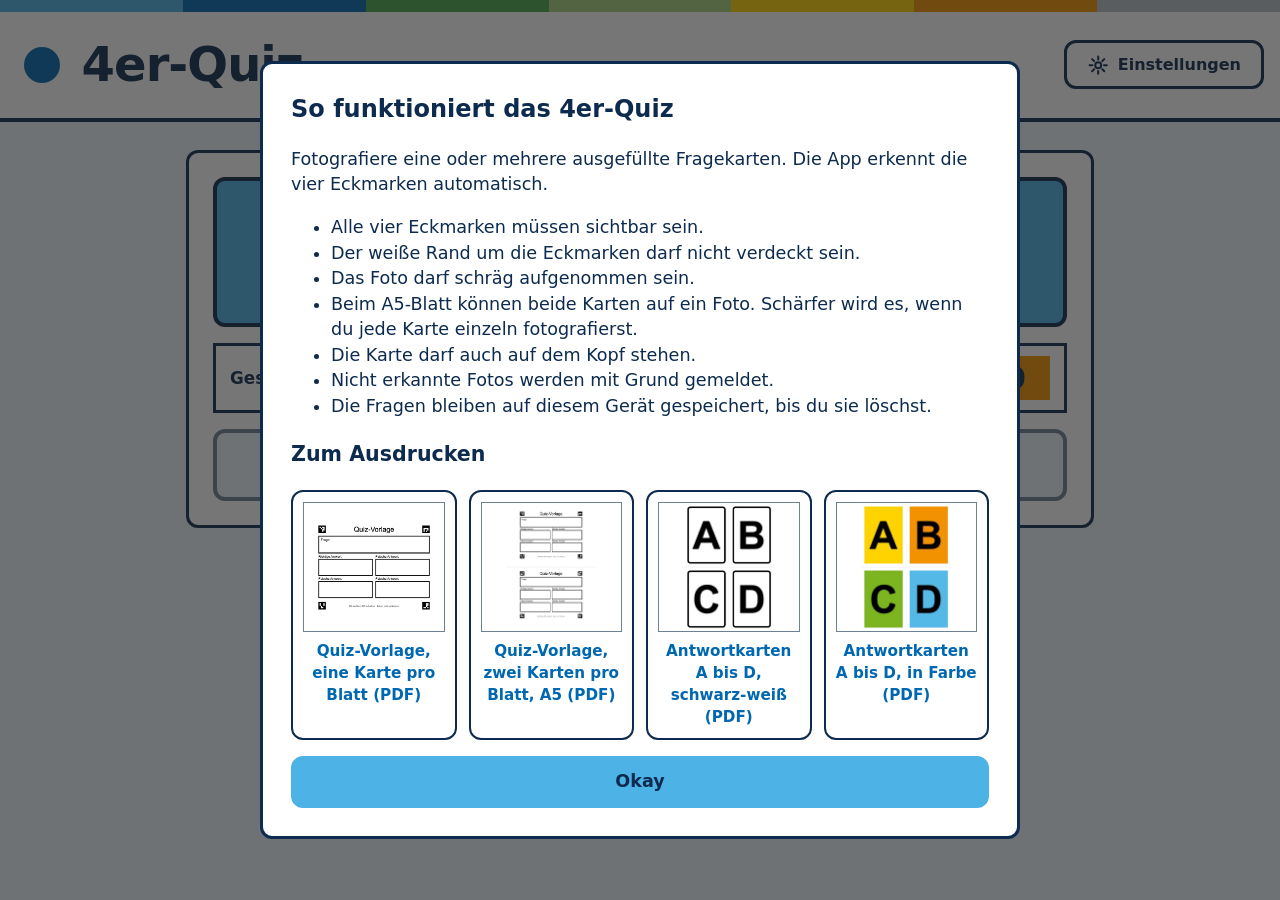
==== commit 09fc82a9: "Gemeinsames Design v3: Farbband, Linien-Symbole statt Emojis, dunkelblaue Schrift, flach, Dunkelmodu" ====
--- a/index.html
+++ b/index.html
@@ -17,12 +17,13 @@
   <link rel="apple-touch-icon" href="icons/apple-touch-icon.png">
   <link rel="icon" type="image/png" sizes="192x192" href="icons/icon-192.png">
   <link rel="manifest" href="manifest.webmanifest">
-  <meta name="theme-color" content="#0075bf">
+  <meta name="theme-color" content="#4DB2E6">
   <meta
     name="apple-mobile-web-app-status-bar-style"
     content="black-translucent"
   >
   <title>4er-Quiz automatisch</title>
+  <link rel="stylesheet" href="design.css?v=3">
 
   <style>
     /*
@@ -38,48 +39,56 @@
      *   Zeichen und Text angezeigt
      */
     :root {
-      --bg: #f1f9fe;
-      --surface: #ffffff;
-      --text: #0b2a4a;
-      --muted: #3d5873;
-      --line: #0b2a4a;
-      --line-soft: #b4d2e6;
-
-      --accent: #0075bf;
-      --accent-soft: #dcedf8;
-
-      --blau: #0075bf;
-      --on-blau: #ffffff;
-      --orange: #f39200;
-      --on-orange: #0b2a4a;
-      --gruen: #7ab51d;
-      --on-gruen: #0b2a4a;
-      --hellblau: #56b9e8;
-      --on-hellblau: #0b2a4a;
-      --gelb: #ffd200;
-      --on-gelb: #0b2a4a;
+      /* Rollen kommen aus design.css (Hell und Dunkel) */
+      --bg: var(--hg);
+      --surface: var(--karte);
+      --muted: var(--leise);
+      --line: var(--text);
+      --line-soft: var(--rand);
+
+      --accent: var(--hellblau);
+      --accent-soft: var(--auswahl);
+
+      --on-gelb: var(--dunkelblau);
+      --on-orange: var(--dunkelblau);
+      --on-gruen: var(--dunkelblau);
+      --on-hellblau: var(--dunkelblau);
 
       /*
        * Antwortfarben A bis D: A gelb, B orange, C grün, D hellblau
        * (Spielefarben von München 72). Die Buchstaben stehen immer
-       * in Schwarz, die richtige Antwort wird mit schwarzem Rahmen
-       * markiert.
+       * in Dunkelblau, die richtige Antwort wird mit Rahmen und
+       * Häkchen markiert.
        */
-      --buchstabe: #000000;
-
-      --correct: #2f6d12;
-      --correct-soft: #eaf5d8;
-
-      --warn-text: #5a4300;
-      --warn-soft: #fff3b3;
-
-      --error: #9b1c1c;
-      --error-soft: #f8e3e3;
-
-      --radius: 0;
-      --font: "Helvetica Neue", Helvetica, Arial, system-ui,
-        sans-serif;
-    }
+      --buchstabe: var(--dunkelblau);
+
+      --correct: var(--gruen);
+      --correct-soft: color-mix(in srgb, var(--gruen) 18%, var(--karte));
+
+      --warn-text: var(--text);
+      --warn-soft: color-mix(in srgb, var(--gelb) 20%, var(--karte));
+
+      /* kein Rot: Fehler und Warnungen in Orange */
+      --error: var(--orange);
+      --error-soft: color-mix(in srgb, var(--orange) 18%, var(--karte));
+
+      --radius: var(--rundung);
+      --haken: url("data:image/svg+xml,%3Csvg xmlns='http://www.w3.org/2000/svg' viewBox='0 0 24 24' fill='none' stroke='black' stroke-width='3' stroke-linecap='round' stroke-linejoin='round'%3E%3Cpath d='M4.5 12.5 10 18 19.5 6.5'/%3E%3C/svg%3E");
+      --font: var(--schrift);
+    }
+
+    /* Farbband wie in den anderen Apps */
+    .band { display: flex; height: 12px; flex: none; }
+    .band i { flex: 1; }
+    .band i:nth-child(1) { background: var(--hellblau); }
+    .band i:nth-child(2) { background: var(--blau); }
+    .band i:nth-child(3) { background: var(--gruen); }
+    .band i:nth-child(4) { background: var(--hellgruen); }
+    .band i:nth-child(5) { background: var(--gelb); }
+    .band i:nth-child(6) { background: var(--orange); }
+    .band i:nth-child(7) { background: var(--silber); }
+
+    svg.symbol { display: inline-block; }
 
     * {
       box-sizing: border-box;
@@ -126,9 +135,16 @@
       font-size: 1rem;
     }
 
-    .settings-button span[aria-hidden] {
-      font-size: 1.4rem;
-      line-height: 1;
+    .settings-button .symbol {
+      width: 1.4em;
+      height: 1.4em;
+    }
+
+    .answer-zoom-label .symbol {
+      width: .8em;
+      height: .8em;
+      stroke-width: 3;
+      margin-right: .1em;
     }
 
     @media (max-width: 600px) {
@@ -182,7 +198,7 @@
       border: 3px solid var(--accent);
       border-radius: var(--radius);
       background: var(--accent);
-      color: #ffffff;
+      color: var(--dunkelblau);
       font-size: clamp(1.6rem, 5vw, 2.4rem);
       font-weight: 700;
       text-align: center;
@@ -201,7 +217,7 @@
       font-size: 1.1rem;
       font-weight: 700;
       cursor: pointer;
-      color: #ffffff;
+      color: var(--dunkelblau);
       background: var(--accent);
     }
 
@@ -212,8 +228,9 @@
 
     button:focus-visible,
     .photo-button:focus-within {
-      outline: 4px solid var(--text);
-      outline-offset: 3px;
+      outline: 4px solid var(--gelb);
+      outline-offset: 0;
+      box-shadow: 0 0 0 7px var(--dunkelblau);
     }
 
     button.secondary {
@@ -228,7 +245,7 @@
     }
 
     button.danger {
-      color: var(--error);
+      color: var(--text);
       background: var(--surface);
       border-color: var(--error);
     }
@@ -280,17 +297,17 @@
     }
 
     .status-list .ok {
-      color: var(--correct);
+      color: var(--text);
       background: var(--correct-soft);
     }
 
     .status-list .warn {
-      color: var(--warn-text);
+      color: var(--text);
       background: var(--warn-soft);
     }
 
     .status-list .error {
-      color: var(--error);
+      color: var(--text);
       background: var(--error-soft);
     }
 
@@ -307,7 +324,7 @@
     .last-card-preview img {
       display: block;
       width: 100%;
-      background: #ffffff;
+      background: var(--karte);
       border: 2px solid var(--line-soft);
       border-radius: var(--radius);
     }
@@ -385,7 +402,7 @@
       width: 30px;
       height: 30px;
       margin: 2px 0 0;
-      accent-color: var(--accent);
+      accent-color: var(--akzent-text);
     }
 
     .setting strong {
@@ -418,7 +435,7 @@
     }
 
     .settings-links a {
-      color: var(--accent);
+      color: var(--akzent-text);
       font-weight: 700;
     }
 
@@ -450,7 +467,7 @@
     .detail-field img {
       display: block;
       width: 100%;
-      background: #ffffff;
+      background: var(--karte);
     }
 
     .detail-answers {
@@ -469,7 +486,7 @@
     }
 
     .detail-correct figcaption {
-      color: var(--correct);
+      color: var(--text);
     }
 
     @media (max-width: 700px) {
@@ -497,7 +514,7 @@
     }
 
     .modal a {
-      color: var(--accent);
+      color: var(--akzent-text);
       font-weight: 700;
     }
 
@@ -511,7 +528,6 @@
       bottom: 0;
       width: 100%;
       margin-top: 16px;
-      box-shadow: 0 -16px 0 var(--surface);
     }
 
     /*
@@ -532,7 +548,7 @@
       padding: 10px;
       border: 2px solid var(--line);
       border-radius: var(--radius);
-      background: #ffffff;
+      background: var(--karte);
       text-align: center;
       text-decoration: none;
       font-size: .95rem;
@@ -543,7 +559,7 @@
       height: 130px;
       object-fit: contain;
       border: 1px solid var(--line-soft);
-      background: #ffffff;
+      background: var(--karte);
     }
 
     /*
@@ -654,7 +670,7 @@
       justify-content: center;
       border-radius: 8px;
       background: var(--text);
-      color: #ffffff;
+      color: var(--hg);
       font-size: clamp(1.6rem, 5.5vh, 2.6rem);
       font-weight: 700;
       line-height: 1;
@@ -667,7 +683,7 @@
       align-items: center;
       justify-content: center;
       overflow: hidden;
-      background: #ffffff;
+      background: var(--karte);
     }
 
     /*
@@ -744,7 +760,7 @@
       height: var(--zoom-h);
       font-size: calc(var(--zoom-h) * .8);
       line-height: 1;
-      background: #ffffff;
+      background: var(--karte);
       border: 3px solid var(--line);
       border-radius: var(--radius);
     }
@@ -756,7 +772,7 @@
     }
 
     .answer-zoom.correct .answer-zoom-label {
-      color: var(--correct);
+      color: var(--text);
     }
 
     .answer-zoom.correct.is-answer .answer-zoom-label {
@@ -803,7 +819,13 @@
     }
 
     .quiz-answer.correct .big-letter::after {
-      content: "✓";
+      content: "";
+      display: inline-block;
+      width: 1em;
+      height: 1em;
+      background: var(--dunkelblau);
+      -webkit-mask: var(--haken) center / contain no-repeat;
+      mask: var(--haken) center / contain no-repeat;
       font-size: clamp(1.8rem, 6vh, 3rem);
     }
 
@@ -815,7 +837,7 @@
       padding: 2px 12px;
       border-radius: 999px;
       background: var(--correct);
-      color: #ffffff;
+      color: var(--dunkelblau);
       font-size: clamp(.9rem, 2.4vh, 1.2rem);
       font-weight: 700;
     }
@@ -859,8 +881,8 @@
       position: fixed;
       inset: 0;
       z-index: 50;
-      background: #ffffff;
-      color: #000000;
+      background: var(--karte);
+      color: var(--text);
     }
 
     .answer-card-view[hidden] {
@@ -900,7 +922,7 @@
       display: flex;
       align-items: center;
       justify-content: center;
-      border: min(3vmin, 28px) solid #000000;
+      border: min(3vmin, 28px) solid var(--text);
       border-radius: min(7vmin, 60px);
       font-size: min(70vh, 70vw);
       font-weight: 700;
@@ -926,12 +948,12 @@
     .answer-card-dots span {
       width: 14px;
       height: 14px;
-      border: 3px solid #000000;
+      border: 3px solid var(--text);
       border-radius: 50%;
     }
 
     .answer-card-dots span.is-current {
-      background: #000000;
+      background: var(--text);
     }
 
     /*
@@ -948,7 +970,7 @@
       gap: 2vh;
       padding: 2vh 4vw;
       background: #ffffff;
-      color: #000000;
+      color: var(--dunkelblau);
       text-align: center;
       cursor: pointer;
     }
@@ -965,7 +987,7 @@
     .qr-image {
       width: min(62vh, 80vw);
       height: min(62vh, 80vw);
-      border: 4px solid #000000;
+      border: 4px solid var(--dunkelblau);
       border-radius: 20px;
       padding: 12px;
       background: #ffffff;
@@ -995,7 +1017,7 @@
       align-items: center;
       justify-content: center;
       background: var(--bg);
-      color: var(--accent);
+      color: var(--akzent-text);
       font-size: 45vh;
       font-weight: 700;
       line-height: 1;
@@ -1114,7 +1136,7 @@
       width: .7em;
       height: .7em;
       border-radius: 50%;
-      background: var(--blau);
+      background: var(--akzent-text);
     }
 
     .start-count {
@@ -1152,7 +1174,7 @@
       column-gap: 16px;
       padding: 14px 16px;
       border: 4px solid var(--line);
-      background: #ffffff;
+      background: var(--karte);
     }
 
     .start-steps li::before {
@@ -1165,8 +1187,8 @@
       align-items: center;
       justify-content: center;
       border-radius: 50%;
-      background: var(--blau);
-      color: var(--on-blau);
+      background: var(--hellblau);
+      color: var(--dunkelblau);
       font-size: 1.3rem;
       font-weight: 800;
     }
@@ -1263,7 +1285,7 @@
       width: .8em;
       height: .8em;
       border-radius: 50%;
-      background: var(--blau);
+      background: var(--akzent-text);
     }
 
     .quiz-progress {
@@ -1281,6 +1303,10 @@
 
     .quiz-top-actions .quiz-fullscreen-button {
       font-size: 1.4rem;
+    }
+
+    .quiz-fullscreen-button.is-unavailable {
+      opacity: .55;
     }
 
     .quiz-question {
@@ -1336,7 +1362,7 @@
     }
 
     .answer-image-wrap {
-      background: #ffffff;
+      background: var(--karte);
     }
 
     .quiz-answer.is-hidden .answer-image-wrap {
@@ -1349,8 +1375,9 @@
      */
     .quiz-answer.correct {
       border: 4px solid var(--c);
-      background: #ffffff;
-      box-shadow: 0 0 0 5px #000000;
+      background: var(--karte);
+      outline: 5px solid var(--text);
+      outline-offset: 0;
     }
 
     .quiz-answer.correct .big-letter {
@@ -1359,7 +1386,13 @@
     }
 
     .quiz-answer.correct .big-letter::after {
-      content: "\2713";
+      content: "";
+      display: inline-block;
+      width: 1em;
+      height: 1em;
+      background: var(--dunkelblau);
+      -webkit-mask: var(--haken) center / contain no-repeat;
+      mask: var(--haken) center / contain no-repeat;
       font-size: clamp(2rem, 7vh, 3.6rem);
     }
 
@@ -1367,10 +1400,10 @@
       top: -5px;
       right: -5px;
       padding: 2px 10px;
-      border: 3px solid #000000;
+      border: 3px solid var(--text);
       border-radius: 0;
-      background: #000000;
-      color: #ffffff;
+      background: var(--text);
+      color: var(--hg);
       font-size: clamp(.75rem, 2vh, 1rem);
       font-weight: 800;
       letter-spacing: .04em;
@@ -1411,7 +1444,8 @@
     .answer-zoom.correct.is-answer .answer-zoom-label,
     .answer-zoom.correct.is-answer img {
       border-width: 4px;
-      box-shadow: 0 0 0 6px #000000;
+      outline: 6px solid var(--text);
+      outline-offset: 0;
     }
 
     .answer-zoom.correct .answer-zoom-label {
@@ -1444,12 +1478,12 @@
       width: 16px;
       height: 16px;
       border: 3px solid var(--text);
-      background: #ffffff;
+      background: var(--karte);
       opacity: .45;
     }
 
     .answer-card-dots span.is-current {
-      background: #ffffff;
+      background: var(--karte);
       opacity: 1;
     }
 
@@ -1493,7 +1527,7 @@
       width: .75em;
       height: .75em;
       border-radius: 50%;
-      background: var(--blau);
+      background: var(--akzent-text);
     }
 
     .settings-button {
@@ -1531,7 +1565,7 @@
       flex: none;
       width: 1.3em;
       height: 1.3em;
-      border: .22em solid #ffffff;
+      border: .22em solid var(--dunkelblau);
       border-radius: 50%;
       position: relative;
     }
@@ -1552,7 +1586,7 @@
       padding: 10px 14px;
       border: 3px solid var(--line);
       border-radius: 0;
-      background: #ffffff;
+      background: var(--karte);
       font-size: 1.05rem;
       font-weight: 800;
       text-align: left;
@@ -1613,15 +1647,15 @@
 
     .question-list-item {
       border: 3px solid var(--line);
-      border-top: 8px solid var(--blau);
+      border-top: 8px solid var(--hellblau);
     }
 
     .question-list-item strong {
       display: inline-block;
       margin-bottom: 10px;
       padding: 1px 12px;
-      background: var(--blau);
-      color: var(--on-blau);
+      background: var(--hellblau);
+      color: var(--dunkelblau);
       font-weight: 800;
     }
 
@@ -1635,7 +1669,8 @@
      * Mal verschoben wird.
      */
     .question-list-item.is-moved {
-      box-shadow: 0 0 0 6px var(--gelb);
+      outline: 6px solid var(--gelb);
+      outline-offset: 0;
     }
 
     .question-list-item.is-moved strong {
@@ -1647,6 +1682,20 @@
 </head>
 
 <body>
+<svg width="0" height="0" style="position:absolute" aria-hidden="true">
+  <symbol id="i-haken" viewBox="0 0 24 24"><path d="M4.5 12.5 10 18 19.5 6.5"/></symbol>
+  <symbol id="i-kreuz" viewBox="0 0 24 24"><path d="M6 6l12 12M18 6 6 18"/></symbol>
+  <symbol id="i-warnung" viewBox="0 0 24 24"><path d="M12 4 2.8 19.5h18.4zM12 10v4.5M12 17v.2"/></symbol>
+  <symbol id="i-zahnrad" viewBox="0 0 24 24"><circle cx="12" cy="12" r="3.2"/><path d="M12 2.8v3M12 18.2v3M2.8 12h3M18.2 12h3M5.5 5.5l2.1 2.1M16.4 16.4l2.1 2.1M18.5 5.5l-2.1 2.1M7.6 16.4l-2.1 2.1"/></symbol>
+  <symbol id="i-vollbild" viewBox="0 0 24 24"><path d="M4 9.5V4h5.5M14.5 4H20v5.5M20 14.5V20h-5.5M9.5 20H4v-5.5"/></symbol>
+  <symbol id="i-vollbild-aus" viewBox="0 0 24 24"><path d="M9.5 4v5.5H4M20 9.5h-5.5V4M14.5 20v-5.5H20M4 14.5h5.5V20"/></symbol>
+  <symbol id="i-uhr" viewBox="0 0 24 24"><circle cx="12" cy="13" r="7.5"/><path d="M12 9v4.5l2.5 1.5M9.5 2.8h5"/></symbol>
+  <symbol id="i-hoch" viewBox="0 0 24 24"><path d="M12 19.5v-15M5.5 11 12 4.5 18.5 11"/></symbol>
+  <symbol id="i-runter" viewBox="0 0 24 24"><path d="M12 4.5v15M5.5 13 12 19.5 18.5 13"/></symbol>
+  <symbol id="i-ganz-hoch" viewBox="0 0 24 24"><path d="M5 4.5h14M12 20v-12M6 13.5 12 7.5l6 6"/></symbol>
+  <symbol id="i-ganz-runter" viewBox="0 0 24 24"><path d="M5 19.5h14M12 4v12M6 10.5l6 6 6-6"/></symbol>
+</svg>
+<div class="band" aria-hidden="true"><i></i><i></i><i></i><i></i><i></i><i></i><i></i></div>
 
   <div id="introModal" class="modal-backdrop">
     <div class="modal">
@@ -1737,7 +1786,7 @@
         class="secondary settings-button"
         aria-label="Einstellungen"
       >
-        <span aria-hidden="true">⚙️</span>
+        <svg class="symbol" aria-hidden="true"><use href="#i-zahnrad"/></svg>
         <span class="settings-button-text">Einstellungen</span>
       </button>
     </header>
@@ -1843,19 +1892,19 @@
           </button>
 
           <button
-            id="fullscreenButton"
-            class="quiz-fullscreen-button"
-            title="Vollbild einschalten"
-          >
-            ↗
-          </button>
-
-          <button
             id="quizQrButton"
             class="secondary"
             title="QR-Code für die Antwortkarte zeigen"
           >
             QR
+          </button>
+
+          <button
+            id="fullscreenButton"
+            class="quiz-fullscreen-button"
+            title="Vollbild einschalten"
+          >
+            <svg class="symbol" aria-hidden="true"><use href="#i-vollbild"/></svg>
           </button>
         </div>
       </div>
@@ -1904,7 +1953,7 @@
         </button>
 
         <button id="countdownButton">
-          ⏱ 3-2-1
+          <svg class="symbol" aria-hidden="true"><use href="#i-uhr"/></svg> 3-2-1
         </button>
 
         <button id="nextQuestionButton" class="secondary">
@@ -2125,7 +2174,7 @@
 
       <div class="detail-answers">
         <figure class="detail-field detail-correct">
-          <figcaption>✓ Richtige Antwort</figcaption>
+          <figcaption><svg class="symbol" aria-hidden="true"><use href="#i-haken"/></svg> Richtige Antwort</figcaption>
           <img id="detailCorrect" alt="Richtige Antwort">
         </figure>
         <figure class="detail-field">
@@ -2178,6 +2227,9 @@
   <script async src="opencv.js"></script>
 
   <script>
+    const SYM = id =>
+      `<svg class="symbol" aria-hidden="true"><use href="#i-${id}"/></svg>`;
+
     const introModal = document.getElementById("introModal");
     const introOkButton = document.getElementById("introOkButton");
     const imageInput = document.getElementById("imageInput");
@@ -2546,9 +2598,11 @@
     );
 
     /*
-     * Als App vom Home-Bildschirm gestartet ist die Ansicht schon
-     * randlos; ohne Vollbild-Unterstützung (z. B. iPhone) wird der
-     * Knopf ausgeblendet.
+     * Der Knopf steht immer oben rechts. Als App vom Home-Bildschirm
+     * gestartet ist die Ansicht schon randlos, und manche Browser
+     * (z. B. auf dem iPhone oder in der Vorschau anderer Apps) können
+     * kein Vollbild. Dann ist er blasser, und ein Tipp erklärt, warum
+     * es nicht geht, statt dass er einfach verschwindet.
      */
     const isStandalone =
       window.navigator.standalone === true ||
@@ -2557,7 +2611,7 @@
       !!(quizView.requestFullscreen || quizView.webkitRequestFullscreen);
 
     if (isStandalone || !canFullscreen) {
-      fullscreenButton.style.display = "none";
+      fullscreenButton.classList.add("is-unavailable");
     }
 
     updateQuestionCollectionView();
@@ -2625,7 +2679,7 @@
         storageWarningShown = true;
         addStatus(
           "warn",
-          "⚠ Die Fragen konnten nicht im Browser gespeichert " +
+          "Die Fragen konnten nicht im Browser gespeichert " +
           "werden. Sie gehen beim Neuladen verloren."
         );
       }
@@ -2714,7 +2768,7 @@
         updateQuestionCollectionView();
         addStatus(
           "ok",
-          `✓ ${saved.length} gespeicherte ` +
+          `${saved.length} gespeicherte ` +
           `${saved.length === 1 ? "Frage" : "Fragen"} geladen.`
         );
       } catch (error) {
@@ -2998,7 +3052,7 @@
           const detection = autoDetectMarkers();
 
           if (!detection.ok) {
-            addStatus("error", `✗ ${label}: ${detection.reason}`);
+            addStatus("error", `${label}: ${detection.reason}`);
           } else {
             detection.cards.forEach((card, cardIndex) => {
               const cardLabel = detection.cards.length > 1
@@ -3013,7 +3067,7 @@
             if (detection.partial > 0) {
               addStatus(
                 "warn",
-                `⚠ ${label}: Eine weitere Karte war nur teilweise ` +
+                `${label}: Eine weitere Karte war nur teilweise ` +
                 "im Bild und wurde übersprungen."
               );
             }
@@ -3022,7 +3076,7 @@
           console.error(error);
           addStatus(
             "error",
-            `✗ ${label}: Das Bild konnte nicht verarbeitet werden.`
+            `${label}: Das Bild konnte nicht verarbeitet werden.`
           );
         } finally {
           releaseCanvas(hiResCanvas);
@@ -3064,14 +3118,14 @@
       if (edgeWidth > MAX_EDGE_WIDTH) {
         addStatus(
           "warn",
-          `⚠ ${label}: als Frage ${number} übernommen, ` +
+          `${label}: als Frage ${number} übernommen, ` +
           "aber das Foto ist unscharf. Prüfe die Vorschau " +
           "und fotografiere die Karte sonst neu."
         );
       } else {
         addStatus(
           "ok",
-          `✓ ${label}: als Frage ${number} übernommen.`
+          `${label}: als Frage ${number} übernommen.`
         );
       }
     }
@@ -3918,7 +3972,9 @@
     function addStatus(type, text) {
       const item = document.createElement("li");
       item.className = type;
-      item.textContent = text;
+      const icon = { ok: "haken", warn: "warnung", error: "kreuz" }[type];
+      if (icon) item.insertAdjacentHTML("afterbegin", SYM(icon) + " ");
+      item.append(text);
       statusList.appendChild(item);
     }
 
@@ -4091,25 +4147,25 @@
 
         const up = document.createElement("button");
         up.className = "secondary";
-        up.textContent = "↑ Hoch";
+        up.innerHTML = SYM("hoch") + " Hoch";
         up.disabled = index === 0;
         up.onclick = () => moveQuestion(index, -1);
 
         const down = document.createElement("button");
         down.className = "secondary";
-        down.textContent = "↓ Runter";
+        down.innerHTML = SYM("runter") + " Runter";
         down.disabled = index === questions.length - 1;
         down.onclick = () => moveQuestion(index, 1);
 
         const toTop = document.createElement("button");
         toTop.className = "secondary";
-        toTop.textContent = "↑↑ Anfang";
+        toTop.innerHTML = SYM("ganz-hoch") + " Anfang";
         toTop.disabled = index === 0;
         toTop.onclick = () => moveQuestionTo(index, 0);
 
         const toEnd = document.createElement("button");
         toEnd.className = "secondary";
-        toEnd.textContent = "↓↓ Ende";
+        toEnd.innerHTML = SYM("ganz-runter") + " Ende";
         toEnd.disabled = index === questions.length - 1;
         toEnd.onclick = () => moveQuestionTo(index, questions.length - 1);
 
@@ -4340,7 +4396,22 @@
       nextQuestionButton.textContent =
         isLast ? "Quiz beenden" : "Nächste Frage";
       nextQuestionButton.classList.toggle("success", isLast);
-      nextQuestionButton.classList.toggle("secondary", !isLast);
+      setControlEmphasis(false);
+    }
+
+    /*
+     * Welcher Knopf unten blau hervorgehoben ist: vor der Auflösung
+     * "3-2-1", danach "Nächste Frage" (auf der letzten Frage bleibt
+     * "Quiz beenden" grün).
+     */
+    function setControlEmphasis(answerShown) {
+      const isLast = currentQuizIndex === quizItems.length - 1;
+
+      countdownButton.classList.toggle("secondary", answerShown);
+      nextQuestionButton.classList.toggle(
+        "secondary",
+        !answerShown && !isLast
+      );
     }
 
     function shuffleArray(array, random = Math.random) {
@@ -4644,10 +4715,10 @@
       const isCorrect = box.classList.contains("correct");
 
       openZoom(
-        isCorrect ? `Antwort ${letter} · ✓ Richtig` : `Antwort ${letter}`,
+        isCorrect ? `Antwort ${letter} · Richtig` : `Antwort ${letter}`,
         box.querySelector("img").src,
         isCorrect,
-        isCorrect ? `✓ ${letter}` : letter
+        letter
       );
     }
 
@@ -4656,7 +4727,9 @@
      * irgendwohin (oder Esc) schließt die Ansicht wieder.
      */
     function openZoom(label, src, isCorrect = false, letter = null) {
-      answerZoomLabel.textContent = letter || label;
+      answerZoomLabel.innerHTML = "";
+      if (isCorrect && letter) answerZoomLabel.insertAdjacentHTML("afterbegin", SYM("haken"));
+      answerZoomLabel.append(letter || label);
       answerZoom.dataset.letter = (letter || "").replace(/[^A-D]/g, "");
       answerZoom.classList.toggle("is-answer", letter !== null);
       answerZoomImage.src = src;
@@ -4727,6 +4800,7 @@
         .getElementById("answerBox" + correctLetter)
         .classList.add("correct");
       quizAnswers.classList.add("revealed");
+      setControlEmphasis(true);
     }
 
     function removeCorrectHighlight() {
@@ -4810,6 +4884,23 @@
     }
 
     function toggleFullscreen() {
+      if (isStandalone) {
+        alert(
+          "Die App läuft schon ohne Browserleisten, " +
+          "weil sie vom Home-Bildschirm gestartet wurde."
+        );
+        return;
+      }
+
+      if (!canFullscreen) {
+        alert(
+          "Dieser Browser kann kein Vollbild. Öffne die App in Safari " +
+          "und tippe auf Teilen, dann Zum Home-Bildschirm. Von dort " +
+          "gestartet läuft sie ohne Leisten."
+        );
+        return;
+      }
+
       if (getFullscreenElement()) {
         exitFullscreen();
         return;
@@ -4826,8 +4917,8 @@
     }
 
     function updateFullscreenButton() {
-      fullscreenButton.textContent =
-        getFullscreenElement() ? "↙" : "↗";
+      fullscreenButton.innerHTML =
+        SYM(getFullscreenElement() ? "vollbild-aus" : "vollbild");
     }
 
     function clearEverything() {
--- a/design.css
+++ b/design.css
@@ -0,0 +1,140 @@
+/* ==========================================================================
+   Gemeinsames Design der Unterrichts-Apps (Förderschule KME)
+   Farben angelehnt an Olympia München 1972 (Otl Aicher):
+   sieben Farben plus Weiß, kein Rot, kein Schwarz. Regeln: DESIGN.md
+   Diese Datei ist in allen Apps gleich. App-eigenes gehört in style.css.
+   Version 3 (Dunkelmodus in Mittelblau)
+   ========================================================================== */
+
+:root {
+  /* Palette */
+  --hellblau:    #4DB2E6;  /* Hauptfarbe, Hauptknopf */
+  --blau:        #0067B1;  /* nur Schrift, Links, Linien, Symbole auf Weiß, nie als Fläche */
+  --gruen:       #46A84A;  /* „Richtig“, Weiter */
+  --hellgruen:   #A6D27A;
+  --gelb:        #FFD100;  /* Hinweis, Markierung, Fokus */
+  --orange:      #F39200;  /* „Schau noch mal“ */
+  --silber:      #B9C1C8;
+  --weiss:       #FFFFFF;
+  --dunkelblau:  #0D2B4E;  /* Schrift statt Schwarz, auf jeder Farbfläche */
+
+  /* Fachfarben als Signal im Stundenplan. Nur als Fläche mit dunkelblauer Schrift.
+     Deutsch ist ein warmes Zinnoberrot, kein Signalrot (4,7 : 1 mit Dunkelblau). */
+  --fach-deutsch: #EF6B45;
+  --fach-mathe:   var(--hellblau);
+
+  /* Akzent der App: Hauptknöpfe, Auswahl. Standard Hellblau, eine App kann ihre Fachfarbe setzen. */
+  --app-akzent:  var(--hellblau);
+
+  /* dunklere Töne für farbige Schrift auf Weiß */
+  --gruen-text:  #1E6B2A;
+  --orange-text: #9A4F00;
+  --gruen-schrift: var(--gruen-text);    /* im Dunkelmodus heller */
+  --orange-schrift: var(--orange-text);
+
+  /* Rollen (wechseln im Dunkelmodus) */
+  --hg:          #EEF5FA;  /* Seitenhintergrund */
+  --karte:       #FFFFFF;  /* Karten, Fenster */
+  --flaeche-2:   #DCE7F0;  /* Reiterleiste, leise Flächen */
+  --auswahl:     #DCEFFA;  /* ausgewählte Karte */
+  --text:        var(--dunkelblau);
+  --leise:       #4A5E74;  /* Nebentext, 6,1 : 1 auf --hg */
+  --linie:       #D5DEE6;  /* Trennlinien (nur Deko) */
+  --rand:        #6E8094;  /* Ränder von Eingabefeldern und Schaltern, mind. 3 : 1 */
+  --akzent-text: var(--blau);
+  --hinweis-text: var(--orange-text);
+
+  /* Schrift */
+  --schrift: "Andika", system-ui, -apple-system, sans-serif;
+  --gr-1: 18px;
+  --gr-2: 22px;
+  --gr-3: 28px;
+  --gr-4: 36px;
+
+  /* Abstände (8er-Raster) */
+  --a-1: 8px;
+  --a-2: 16px;
+  --a-3: 24px;
+  --a-4: 32px;
+
+  /* Formen */
+  --rundung: 12px;
+  --rundung-gross: 20px;
+  --knopf-hoehe: 56px;
+  --rand-breite: 2px;
+
+  color-scheme: light dark;
+}
+
+@media (prefers-color-scheme: dark) {
+  :root {
+    --hg:          #1D4F80;  /* Mittelblau, Text 7,4 : 1 */
+    --karte:       #23598D;
+    --flaeche-2:   #2A6498;
+    --auswahl:     #2F6CA3;
+    --text:        #E8F1F8;
+    --leise:       #D6E7F5;
+    --linie:       #3A80BC;
+    --rand:        #B4D2EC;
+    --akzent-text: #B5E2FC;  /* Hellblau, aufgehellt, damit Schrift auf Mittelblau 4,5 : 1 erreicht */
+    --hinweis-text: #FFC266; /* Orange, aufgehellt */
+    --gruen-schrift: #BFE39A;
+    --orange-schrift: #FFC266;
+  }
+}
+
+/* ---------- Grundlage ---------- */
+*, *::before, *::after { box-sizing: border-box; }
+html, body { margin: 0; }
+body {
+  font-family: var(--schrift);
+  font-size: var(--gr-1);
+  line-height: 1.4;
+  color: var(--text);
+  -webkit-text-size-adjust: 100%;
+}
+button, input, select, textarea { font: inherit; color: inherit; }
+button { cursor: pointer; }
+button:disabled { opacity: 0.45; cursor: not-allowed; }
+a { color: var(--akzent-text); }
+
+/* Fokus-Rahmen für Taster und Tastatur: Gelb innen, Dunkelblau außen, auf jeder Farbe sichtbar */
+:focus-visible {
+  outline: 4px solid var(--gelb);
+  outline-offset: 0;
+  box-shadow: 0 0 0 7px var(--dunkelblau);
+}
+
+/* ---------- Knöpfe ---------- */
+/* Hauptknopf: Hellblau. Alle Knöpfe mit dunkelblauer Schrift, flach, ohne Schatten. */
+.knopf {
+  display: inline-flex; align-items: center; justify-content: center; gap: var(--a-1);
+  min-height: var(--knopf-hoehe);
+  padding: 0 var(--a-3);
+  border: var(--rand-breite) solid transparent;
+  border-radius: var(--rundung);
+  background: var(--app-akzent); color: var(--dunkelblau);
+  font-weight: 700; text-decoration: none;
+}
+.knopf.leise   { background: var(--karte); color: var(--text); border-color: var(--rand); }
+.knopf.gruen   { background: var(--gruen); }
+.knopf.gelb    { background: var(--gelb); }
+.knopf.orange  { background: var(--orange); }
+
+/* Symbole: eigene Linien-SVGs, Farbe = Schriftfarbe */
+.symbol {
+  width: 1.2em; height: 1.2em; flex: none; vertical-align: -0.2em;
+  fill: none; stroke: currentColor; stroke-width: 2.2; stroke-linecap: round; stroke-linejoin: round;
+}
+
+/* ---------- Ruhige Bewegung, wenn das iPad es so eingestellt hat ----------
+   Langsame Anzeigen, die etwas bedeuten (z. B. ein ablaufender Zeitbalken),
+   bekommen die Klasse .bewegung-erlaubt und laufen weiter. */
+@media (prefers-reduced-motion: reduce) {
+  *:not(.bewegung-erlaubt), *::before, *::after {
+    animation-duration: 0.01ms !important;
+    animation-iteration-count: 1 !important;
+    transition-duration: 0.01ms !important;
+    scroll-behavior: auto !important;
+  }
+}
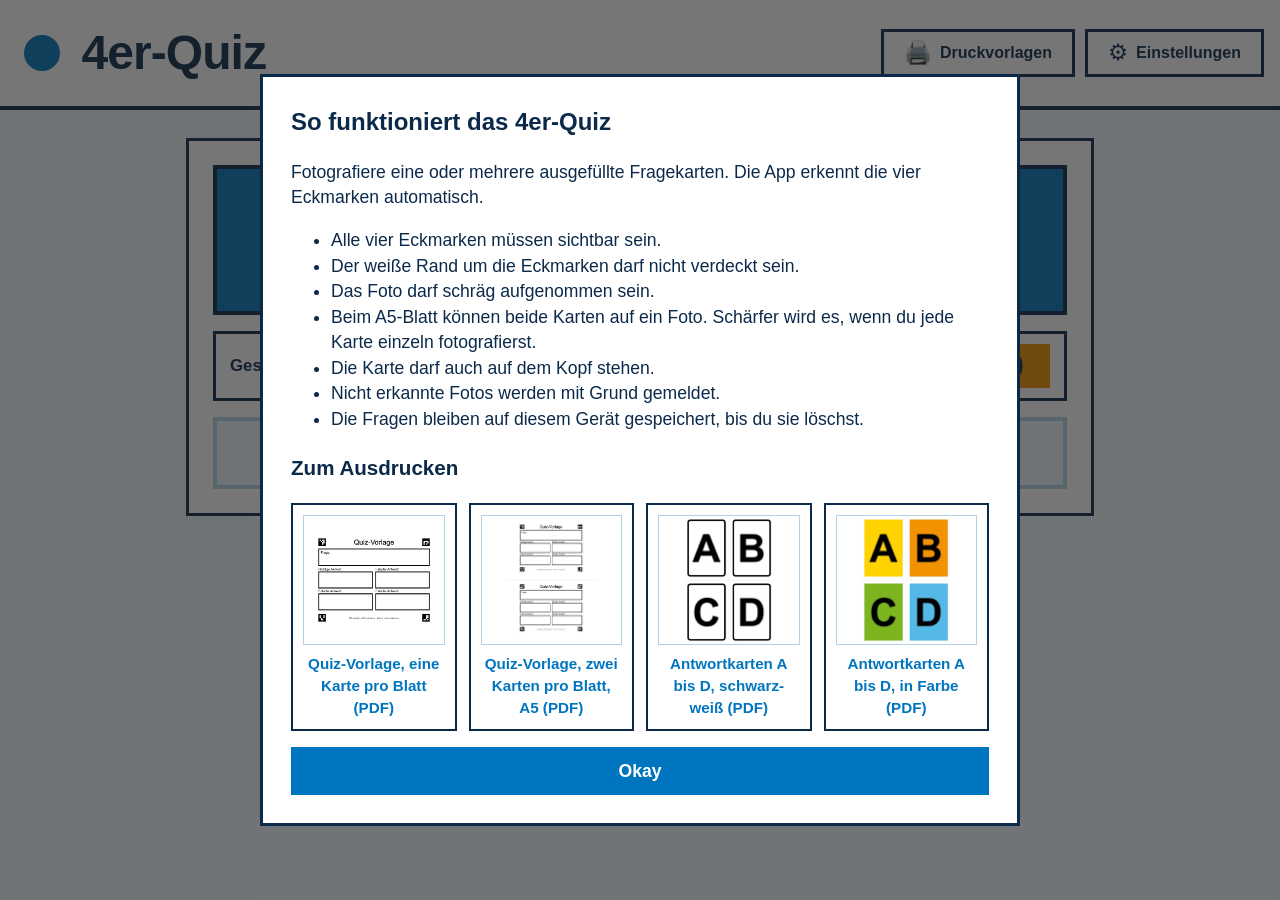
==== commit 10dbca11: "Druckvorlagen in eigenen Dialog neben Einstellungen verschoben Co-Authored-By: Claude Sonnet 5.5 <no" ====
--- a/index.html
+++ b/index.html
@@ -17,13 +17,12 @@
   <link rel="apple-touch-icon" href="icons/apple-touch-icon.png">
   <link rel="icon" type="image/png" sizes="192x192" href="icons/icon-192.png">
   <link rel="manifest" href="manifest.webmanifest">
-  <meta name="theme-color" content="#4DB2E6">
+  <meta name="theme-color" content="#0075bf">
   <meta
     name="apple-mobile-web-app-status-bar-style"
     content="black-translucent"
   >
   <title>4er-Quiz automatisch</title>
-  <link rel="stylesheet" href="design.css?v=3">
 
   <style>
     /*
@@ -39,56 +38,48 @@
      *   Zeichen und Text angezeigt
      */
     :root {
-      /* Rollen kommen aus design.css (Hell und Dunkel) */
-      --bg: var(--hg);
-      --surface: var(--karte);
-      --muted: var(--leise);
-      --line: var(--text);
-      --line-soft: var(--rand);
-
-      --accent: var(--hellblau);
-      --accent-soft: var(--auswahl);
-
-      --on-gelb: var(--dunkelblau);
-      --on-orange: var(--dunkelblau);
-      --on-gruen: var(--dunkelblau);
-      --on-hellblau: var(--dunkelblau);
+      --bg: #f1f9fe;
+      --surface: #ffffff;
+      --text: #0b2a4a;
+      --muted: #3d5873;
+      --line: #0b2a4a;
+      --line-soft: #b4d2e6;
+
+      --accent: #0075bf;
+      --accent-soft: #dcedf8;
+
+      --blau: #0075bf;
+      --on-blau: #ffffff;
+      --orange: #f39200;
+      --on-orange: #0b2a4a;
+      --gruen: #7ab51d;
+      --on-gruen: #0b2a4a;
+      --hellblau: #56b9e8;
+      --on-hellblau: #0b2a4a;
+      --gelb: #ffd200;
+      --on-gelb: #0b2a4a;
 
       /*
        * Antwortfarben A bis D: A gelb, B orange, C grün, D hellblau
        * (Spielefarben von München 72). Die Buchstaben stehen immer
-       * in Dunkelblau, die richtige Antwort wird mit Rahmen und
-       * Häkchen markiert.
+       * in Schwarz, die richtige Antwort wird mit schwarzem Rahmen
+       * markiert.
        */
-      --buchstabe: var(--dunkelblau);
-
-      --correct: var(--gruen);
-      --correct-soft: color-mix(in srgb, var(--gruen) 18%, var(--karte));
-
-      --warn-text: var(--text);
-      --warn-soft: color-mix(in srgb, var(--gelb) 20%, var(--karte));
-
-      /* kein Rot: Fehler und Warnungen in Orange */
-      --error: var(--orange);
-      --error-soft: color-mix(in srgb, var(--orange) 18%, var(--karte));
-
-      --radius: var(--rundung);
-      --haken: url("data:image/svg+xml,%3Csvg xmlns='http://www.w3.org/2000/svg' viewBox='0 0 24 24' fill='none' stroke='black' stroke-width='3' stroke-linecap='round' stroke-linejoin='round'%3E%3Cpath d='M4.5 12.5 10 18 19.5 6.5'/%3E%3C/svg%3E");
-      --font: var(--schrift);
-    }
-
-    /* Farbband wie in den anderen Apps */
-    .band { display: flex; height: 12px; flex: none; }
-    .band i { flex: 1; }
-    .band i:nth-child(1) { background: var(--hellblau); }
-    .band i:nth-child(2) { background: var(--blau); }
-    .band i:nth-child(3) { background: var(--gruen); }
-    .band i:nth-child(4) { background: var(--hellgruen); }
-    .band i:nth-child(5) { background: var(--gelb); }
-    .band i:nth-child(6) { background: var(--orange); }
-    .band i:nth-child(7) { background: var(--silber); }
-
-    svg.symbol { display: inline-block; }
+      --buchstabe: #000000;
+
+      --correct: #2f6d12;
+      --correct-soft: #eaf5d8;
+
+      --warn-text: #5a4300;
+      --warn-soft: #fff3b3;
+
+      --error: #9b1c1c;
+      --error-soft: #f8e3e3;
+
+      --radius: 0;
+      --font: "Helvetica Neue", Helvetica, Arial, system-ui,
+        sans-serif;
+    }
 
     * {
       box-sizing: border-box;
@@ -135,16 +126,9 @@
       font-size: 1rem;
     }
 
-    .settings-button .symbol {
-      width: 1.4em;
-      height: 1.4em;
-    }
-
-    .answer-zoom-label .symbol {
-      width: .8em;
-      height: .8em;
-      stroke-width: 3;
-      margin-right: .1em;
+    .settings-button span[aria-hidden] {
+      font-size: 1.4rem;
+      line-height: 1;
     }
 
     @media (max-width: 600px) {
@@ -198,7 +182,7 @@
       border: 3px solid var(--accent);
       border-radius: var(--radius);
       background: var(--accent);
-      color: var(--dunkelblau);
+      color: #ffffff;
       font-size: clamp(1.6rem, 5vw, 2.4rem);
       font-weight: 700;
       text-align: center;
@@ -217,7 +201,7 @@
       font-size: 1.1rem;
       font-weight: 700;
       cursor: pointer;
-      color: var(--dunkelblau);
+      color: #ffffff;
       background: var(--accent);
     }
 
@@ -228,9 +212,8 @@
 
     button:focus-visible,
     .photo-button:focus-within {
-      outline: 4px solid var(--gelb);
-      outline-offset: 0;
-      box-shadow: 0 0 0 7px var(--dunkelblau);
+      outline: 4px solid var(--text);
+      outline-offset: 3px;
     }
 
     button.secondary {
@@ -245,7 +228,7 @@
     }
 
     button.danger {
-      color: var(--text);
+      color: var(--error);
       background: var(--surface);
       border-color: var(--error);
     }
@@ -297,17 +280,17 @@
     }
 
     .status-list .ok {
-      color: var(--text);
+      color: var(--correct);
       background: var(--correct-soft);
     }
 
     .status-list .warn {
-      color: var(--text);
+      color: var(--warn-text);
       background: var(--warn-soft);
     }
 
     .status-list .error {
-      color: var(--text);
+      color: var(--error);
       background: var(--error-soft);
     }
 
@@ -324,7 +307,7 @@
     .last-card-preview img {
       display: block;
       width: 100%;
-      background: var(--karte);
+      background: #ffffff;
       border: 2px solid var(--line-soft);
       border-radius: var(--radius);
     }
@@ -402,7 +385,7 @@
       width: 30px;
       height: 30px;
       margin: 2px 0 0;
-      accent-color: var(--akzent-text);
+      accent-color: var(--accent);
     }
 
     .setting strong {
@@ -435,7 +418,7 @@
     }
 
     .settings-links a {
-      color: var(--akzent-text);
+      color: var(--accent);
       font-weight: 700;
     }
 
@@ -467,7 +450,7 @@
     .detail-field img {
       display: block;
       width: 100%;
-      background: var(--karte);
+      background: #ffffff;
     }
 
     .detail-answers {
@@ -486,7 +469,7 @@
     }
 
     .detail-correct figcaption {
-      color: var(--text);
+      color: var(--correct);
     }
 
     @media (max-width: 700px) {
@@ -514,7 +497,7 @@
     }
 
     .modal a {
-      color: var(--akzent-text);
+      color: var(--accent);
       font-weight: 700;
     }
 
@@ -528,6 +511,7 @@
       bottom: 0;
       width: 100%;
       margin-top: 16px;
+      box-shadow: 0 -16px 0 var(--surface);
     }
 
     /*
@@ -548,7 +532,7 @@
       padding: 10px;
       border: 2px solid var(--line);
       border-radius: var(--radius);
-      background: var(--karte);
+      background: #ffffff;
       text-align: center;
       text-decoration: none;
       font-size: .95rem;
@@ -559,7 +543,7 @@
       height: 130px;
       object-fit: contain;
       border: 1px solid var(--line-soft);
-      background: var(--karte);
+      background: #ffffff;
     }
 
     /*
@@ -670,7 +654,7 @@
       justify-content: center;
       border-radius: 8px;
       background: var(--text);
-      color: var(--hg);
+      color: #ffffff;
       font-size: clamp(1.6rem, 5.5vh, 2.6rem);
       font-weight: 700;
       line-height: 1;
@@ -683,7 +667,7 @@
       align-items: center;
       justify-content: center;
       overflow: hidden;
-      background: var(--karte);
+      background: #ffffff;
     }
 
     /*
@@ -760,7 +744,7 @@
       height: var(--zoom-h);
       font-size: calc(var(--zoom-h) * .8);
       line-height: 1;
-      background: var(--karte);
+      background: #ffffff;
       border: 3px solid var(--line);
       border-radius: var(--radius);
     }
@@ -772,7 +756,7 @@
     }
 
     .answer-zoom.correct .answer-zoom-label {
-      color: var(--text);
+      color: var(--correct);
     }
 
     .answer-zoom.correct.is-answer .answer-zoom-label {
@@ -819,13 +803,7 @@
     }
 
     .quiz-answer.correct .big-letter::after {
-      content: "";
-      display: inline-block;
-      width: 1em;
-      height: 1em;
-      background: var(--dunkelblau);
-      -webkit-mask: var(--haken) center / contain no-repeat;
-      mask: var(--haken) center / contain no-repeat;
+      content: "✓";
       font-size: clamp(1.8rem, 6vh, 3rem);
     }
 
@@ -837,7 +815,7 @@
       padding: 2px 12px;
       border-radius: 999px;
       background: var(--correct);
-      color: var(--dunkelblau);
+      color: #ffffff;
       font-size: clamp(.9rem, 2.4vh, 1.2rem);
       font-weight: 700;
     }
@@ -881,8 +859,8 @@
       position: fixed;
       inset: 0;
       z-index: 50;
-      background: var(--karte);
-      color: var(--text);
+      background: #ffffff;
+      color: #000000;
     }
 
     .answer-card-view[hidden] {
@@ -922,7 +900,7 @@
       display: flex;
       align-items: center;
       justify-content: center;
-      border: min(3vmin, 28px) solid var(--text);
+      border: min(3vmin, 28px) solid #000000;
       border-radius: min(7vmin, 60px);
       font-size: min(70vh, 70vw);
       font-weight: 700;
@@ -948,12 +926,12 @@
     .answer-card-dots span {
       width: 14px;
       height: 14px;
-      border: 3px solid var(--text);
+      border: 3px solid #000000;
       border-radius: 50%;
     }
 
     .answer-card-dots span.is-current {
-      background: var(--text);
+      background: #000000;
     }
 
     /*
@@ -970,7 +948,7 @@
       gap: 2vh;
       padding: 2vh 4vw;
       background: #ffffff;
-      color: var(--dunkelblau);
+      color: #000000;
       text-align: center;
       cursor: pointer;
     }
@@ -987,7 +965,7 @@
     .qr-image {
       width: min(62vh, 80vw);
       height: min(62vh, 80vw);
-      border: 4px solid var(--dunkelblau);
+      border: 4px solid #000000;
       border-radius: 20px;
       padding: 12px;
       background: #ffffff;
@@ -1017,7 +995,7 @@
       align-items: center;
       justify-content: center;
       background: var(--bg);
-      color: var(--akzent-text);
+      color: var(--accent);
       font-size: 45vh;
       font-weight: 700;
       line-height: 1;
@@ -1136,7 +1114,7 @@
       width: .7em;
       height: .7em;
       border-radius: 50%;
-      background: var(--akzent-text);
+      background: var(--blau);
     }
 
     .start-count {
@@ -1174,7 +1152,7 @@
       column-gap: 16px;
       padding: 14px 16px;
       border: 4px solid var(--line);
-      background: var(--karte);
+      background: #ffffff;
     }
 
     .start-steps li::before {
@@ -1187,8 +1165,8 @@
       align-items: center;
       justify-content: center;
       border-radius: 50%;
-      background: var(--hellblau);
-      color: var(--dunkelblau);
+      background: var(--blau);
+      color: var(--on-blau);
       font-size: 1.3rem;
       font-weight: 800;
     }
@@ -1285,7 +1263,7 @@
       width: .8em;
       height: .8em;
       border-radius: 50%;
-      background: var(--akzent-text);
+      background: var(--blau);
     }
 
     .quiz-progress {
@@ -1362,7 +1340,7 @@
     }
 
     .answer-image-wrap {
-      background: var(--karte);
+      background: #ffffff;
     }
 
     .quiz-answer.is-hidden .answer-image-wrap {
@@ -1375,9 +1353,8 @@
      */
     .quiz-answer.correct {
       border: 4px solid var(--c);
-      background: var(--karte);
-      outline: 5px solid var(--text);
-      outline-offset: 0;
+      background: #ffffff;
+      box-shadow: 0 0 0 5px #000000;
     }
 
     .quiz-answer.correct .big-letter {
@@ -1386,13 +1363,7 @@
     }
 
     .quiz-answer.correct .big-letter::after {
-      content: "";
-      display: inline-block;
-      width: 1em;
-      height: 1em;
-      background: var(--dunkelblau);
-      -webkit-mask: var(--haken) center / contain no-repeat;
-      mask: var(--haken) center / contain no-repeat;
+      content: "\2713";
       font-size: clamp(2rem, 7vh, 3.6rem);
     }
 
@@ -1400,10 +1371,10 @@
       top: -5px;
       right: -5px;
       padding: 2px 10px;
-      border: 3px solid var(--text);
+      border: 3px solid #000000;
       border-radius: 0;
-      background: var(--text);
-      color: var(--hg);
+      background: #000000;
+      color: #ffffff;
       font-size: clamp(.75rem, 2vh, 1rem);
       font-weight: 800;
       letter-spacing: .04em;
@@ -1444,8 +1415,7 @@
     .answer-zoom.correct.is-answer .answer-zoom-label,
     .answer-zoom.correct.is-answer img {
       border-width: 4px;
-      outline: 6px solid var(--text);
-      outline-offset: 0;
+      box-shadow: 0 0 0 6px #000000;
     }
 
     .answer-zoom.correct .answer-zoom-label {
@@ -1478,12 +1448,12 @@
       width: 16px;
       height: 16px;
       border: 3px solid var(--text);
-      background: var(--karte);
+      background: #ffffff;
       opacity: .45;
     }
 
     .answer-card-dots span.is-current {
-      background: var(--karte);
+      background: #ffffff;
       opacity: 1;
     }
 
@@ -1527,12 +1497,18 @@
       width: .75em;
       height: .75em;
       border-radius: 50%;
-      background: var(--akzent-text);
+      background: var(--blau);
     }
 
     .settings-button {
       position: static;
       transform: none;
+    }
+
+    .header-buttons {
+      display: flex;
+      align-items: center;
+      gap: 10px;
     }
 
     .card h2 {
@@ -1565,7 +1541,7 @@
       flex: none;
       width: 1.3em;
       height: 1.3em;
-      border: .22em solid var(--dunkelblau);
+      border: .22em solid #ffffff;
       border-radius: 50%;
       position: relative;
     }
@@ -1586,7 +1562,7 @@
       padding: 10px 14px;
       border: 3px solid var(--line);
       border-radius: 0;
-      background: var(--karte);
+      background: #ffffff;
       font-size: 1.05rem;
       font-weight: 800;
       text-align: left;
@@ -1647,15 +1623,15 @@
 
     .question-list-item {
       border: 3px solid var(--line);
-      border-top: 8px solid var(--hellblau);
+      border-top: 8px solid var(--blau);
     }
 
     .question-list-item strong {
       display: inline-block;
       margin-bottom: 10px;
       padding: 1px 12px;
-      background: var(--hellblau);
-      color: var(--dunkelblau);
+      background: var(--blau);
+      color: var(--on-blau);
       font-weight: 800;
     }
 
@@ -1669,8 +1645,7 @@
      * Mal verschoben wird.
      */
     .question-list-item.is-moved {
-      outline: 6px solid var(--gelb);
-      outline-offset: 0;
+      box-shadow: 0 0 0 6px var(--gelb);
     }
 
     .question-list-item.is-moved strong {
@@ -1682,20 +1657,6 @@
 </head>
 
 <body>
-<svg width="0" height="0" style="position:absolute" aria-hidden="true">
-  <symbol id="i-haken" viewBox="0 0 24 24"><path d="M4.5 12.5 10 18 19.5 6.5"/></symbol>
-  <symbol id="i-kreuz" viewBox="0 0 24 24"><path d="M6 6l12 12M18 6 6 18"/></symbol>
-  <symbol id="i-warnung" viewBox="0 0 24 24"><path d="M12 4 2.8 19.5h18.4zM12 10v4.5M12 17v.2"/></symbol>
-  <symbol id="i-zahnrad" viewBox="0 0 24 24"><circle cx="12" cy="12" r="3.2"/><path d="M12 2.8v3M12 18.2v3M2.8 12h3M18.2 12h3M5.5 5.5l2.1 2.1M16.4 16.4l2.1 2.1M18.5 5.5l-2.1 2.1M7.6 16.4l-2.1 2.1"/></symbol>
-  <symbol id="i-vollbild" viewBox="0 0 24 24"><path d="M4 9.5V4h5.5M14.5 4H20v5.5M20 14.5V20h-5.5M9.5 20H4v-5.5"/></symbol>
-  <symbol id="i-vollbild-aus" viewBox="0 0 24 24"><path d="M9.5 4v5.5H4M20 9.5h-5.5V4M14.5 20v-5.5H20M4 14.5h5.5V20"/></symbol>
-  <symbol id="i-uhr" viewBox="0 0 24 24"><circle cx="12" cy="13" r="7.5"/><path d="M12 9v4.5l2.5 1.5M9.5 2.8h5"/></symbol>
-  <symbol id="i-hoch" viewBox="0 0 24 24"><path d="M12 19.5v-15M5.5 11 12 4.5 18.5 11"/></symbol>
-  <symbol id="i-runter" viewBox="0 0 24 24"><path d="M12 4.5v15M5.5 13 12 19.5 18.5 13"/></symbol>
-  <symbol id="i-ganz-hoch" viewBox="0 0 24 24"><path d="M5 4.5h14M12 20v-12M6 13.5 12 7.5l6 6"/></symbol>
-  <symbol id="i-ganz-runter" viewBox="0 0 24 24"><path d="M5 19.5h14M12 4v12M6 10.5l6 6 6-6"/></symbol>
-</svg>
-<div class="band" aria-hidden="true"><i></i><i></i><i></i><i></i><i></i><i></i><i></i></div>
 
   <div id="introModal" class="modal-backdrop">
     <div class="modal">
@@ -1781,14 +1742,24 @@
   <div id="editorView">
     <header>
       <h1>4er-Quiz</h1>
-      <button
-        id="openSettingsButton"
-        class="secondary settings-button"
-        aria-label="Einstellungen"
-      >
-        <svg class="symbol" aria-hidden="true"><use href="#i-zahnrad"/></svg>
-        <span class="settings-button-text">Einstellungen</span>
-      </button>
+      <div class="header-buttons">
+        <button
+          id="openTemplatesButton"
+          class="secondary settings-button"
+          aria-label="Druckvorlagen"
+        >
+          <span aria-hidden="true">🖨️</span>
+          <span class="settings-button-text">Druckvorlagen</span>
+        </button>
+        <button
+          id="openSettingsButton"
+          class="secondary settings-button"
+          aria-label="Einstellungen"
+        >
+          <span aria-hidden="true">⚙️</span>
+          <span class="settings-button-text">Einstellungen</span>
+        </button>
+      </div>
     </header>
 
     <main>
@@ -1904,7 +1875,7 @@
             class="quiz-fullscreen-button"
             title="Vollbild einschalten"
           >
-            <svg class="symbol" aria-hidden="true"><use href="#i-vollbild"/></svg>
+            ↗
           </button>
         </div>
       </div>
@@ -1953,7 +1924,7 @@
         </button>
 
         <button id="countdownButton">
-          <svg class="symbol" aria-hidden="true"><use href="#i-uhr"/></svg> 3-2-1
+          ⏱ 3-2-1
         </button>
 
         <button id="nextQuestionButton" class="secondary">
@@ -1998,88 +1969,14 @@
     </div>
   </div>
 
-  <div id="settingsModal" class="modal-backdrop" hidden>
+  <div id="templatesModal" class="modal-backdrop" hidden>
     <div
       class="modal settings-modal"
       role="dialog"
       aria-modal="true"
-      aria-labelledby="settingsTitle"
+      aria-labelledby="templatesTitle"
     >
-      <h2 id="settingsTitle">Einstellungen</h2>
-
-      <h3>Quiz</h3>
-
-      <label class="setting">
-        <input id="settingStepReveal" type="checkbox">
-        <span>
-          <strong>Antworten einzeln aufdecken</strong>
-          <small>
-            Erst nur die Frage, dann Antwort A, B, C und D nacheinander
-            per Knopf oder durch Tippen auf ein Antwortfeld.
-          </small>
-        </span>
-      </label>
-
-      <label class="setting">
-        <input id="settingZoomCorrect" type="checkbox">
-        <span>
-          <strong>Richtige Antwort groß zeigen</strong>
-          <small>
-            „Richtige Antwort zeigen“ öffnet sie bildschirmfüllend.
-            Aus: Auf eine Antwort tippen zeigt sie groß.
-          </small>
-        </span>
-      </label>
-
-      <label class="setting">
-        <input id="settingCountdownVoice" type="checkbox">
-        <span>
-          <strong>Countdown mit Stimme</strong>
-          <small>
-            Der Knopf „3-2-1“ spricht die Zahlen laut, mit der Stimme
-            „Thorsten“. Funktioniert auch ohne Internet.
-          </small>
-        </span>
-      </label>
-
-      <label class="setting">
-        <input id="settingShuffleQuestions" type="checkbox">
-        <span>
-          <strong>Fragen mischen</strong>
-          <small>
-            Aus: Fragen kommen in der Reihenfolge der Sammlung.
-          </small>
-        </span>
-      </label>
-
-      <label class="setting">
-        <input id="settingShuffleAnswers" type="checkbox">
-        <span>
-          <strong>Antworten bei jedem Quiz neu mischen</strong>
-          <small>
-            An: Die richtige Antwort steht gleichmäßig verteilt auf
-            A bis D, nie dreimal hintereinander am selben Platz.
-            Aus: Jede Frage hat immer dieselbe Antwortreihenfolge,
-            auch in späteren Durchgängen.
-          </small>
-        </span>
-      </label>
-
-      <h3>Fotos</h3>
-
-      <label class="setting">
-        <input id="settingEnhance" type="checkbox">
-        <span>
-          <strong>Handschrift aufbereiten</strong>
-          <small>
-            Papier wird weiß, Schrift schwarz und kräftig, und jedes
-            Feld wird auf die Schrift zugeschnitten. Gilt für neue
-            Fotos.
-          </small>
-        </span>
-      </label>
-
-      <h3>Vorlagen und Hilfe</h3>
+      <h2 id="templatesTitle">Druckvorlagen</h2>
 
       <ul class="settings-links">
         <li>
@@ -2109,6 +2006,93 @@
         </li>
       </ul>
 
+      <button id="closeTemplatesButton" class="modal-ok">Fertig</button>
+    </div>
+  </div>
+
+  <div id="settingsModal" class="modal-backdrop" hidden>
+    <div
+      class="modal settings-modal"
+      role="dialog"
+      aria-modal="true"
+      aria-labelledby="settingsTitle"
+    >
+      <h2 id="settingsTitle">Einstellungen</h2>
+
+      <h3>Quiz</h3>
+
+      <label class="setting">
+        <input id="settingStepReveal" type="checkbox">
+        <span>
+          <strong>Antworten einzeln aufdecken</strong>
+          <small>
+            Erst nur die Frage, dann Antwort A, B, C und D nacheinander
+            per Knopf oder durch Tippen auf ein Antwortfeld.
+          </small>
+        </span>
+      </label>
+
+      <label class="setting">
+        <input id="settingZoomCorrect" type="checkbox">
+        <span>
+          <strong>Richtige Antwort groß zeigen</strong>
+          <small>
+            „Richtige Antwort zeigen“ öffnet sie bildschirmfüllend.
+            Aus: Auf eine Antwort tippen zeigt sie groß.
+          </small>
+        </span>
+      </label>
+
+      <label class="setting">
+        <input id="settingCountdownVoice" type="checkbox">
+        <span>
+          <strong>Countdown mit Stimme</strong>
+          <small>
+            Der Knopf „3-2-1“ spricht die Zahlen laut, mit der Stimme
+            „Thorsten“. Funktioniert auch ohne Internet.
+          </small>
+        </span>
+      </label>
+
+      <label class="setting">
+        <input id="settingShuffleQuestions" type="checkbox">
+        <span>
+          <strong>Fragen mischen</strong>
+          <small>
+            Aus: Fragen kommen in der Reihenfolge der Sammlung.
+          </small>
+        </span>
+      </label>
+
+      <label class="setting">
+        <input id="settingShuffleAnswers" type="checkbox">
+        <span>
+          <strong>Antworten bei jedem Quiz neu mischen</strong>
+          <small>
+            An: Die richtige Antwort steht gleichmäßig verteilt auf
+            A bis D, nie dreimal hintereinander am selben Platz.
+            Aus: Jede Frage hat immer dieselbe Antwortreihenfolge,
+            auch in späteren Durchgängen.
+          </small>
+        </span>
+      </label>
+
+      <h3>Fotos</h3>
+
+      <label class="setting">
+        <input id="settingEnhance" type="checkbox">
+        <span>
+          <strong>Handschrift aufbereiten</strong>
+          <small>
+            Papier wird weiß, Schrift schwarz und kräftig, und jedes
+            Feld wird auf die Schrift zugeschnitten. Gilt für neue
+            Fotos.
+          </small>
+        </span>
+      </label>
+
+      <h3>Hilfe</h3>
+
       <button id="openAnswerCardButton" class="secondary">
         Antwortkarte für Schüler öffnen
       </button>
@@ -2174,7 +2158,7 @@
 
       <div class="detail-answers">
         <figure class="detail-field detail-correct">
-          <figcaption><svg class="symbol" aria-hidden="true"><use href="#i-haken"/></svg> Richtige Antwort</figcaption>
+          <figcaption>✓ Richtige Antwort</figcaption>
           <img id="detailCorrect" alt="Richtige Antwort">
         </figure>
         <figure class="detail-field">
@@ -2227,9 +2211,6 @@
   <script async src="opencv.js"></script>
 
   <script>
-    const SYM = id =>
-      `<svg class="symbol" aria-hidden="true"><use href="#i-${id}"/></svg>`;
-
     const introModal = document.getElementById("introModal");
     const introOkButton = document.getElementById("introOkButton");
     const imageInput = document.getElementById("imageInput");
@@ -2287,6 +2268,7 @@
     const openSettingsButton =
       document.getElementById("openSettingsButton");
     const settingsModal = document.getElementById("settingsModal");
+    const templatesModal = document.getElementById("templatesModal");
     const closeSettingsButton =
       document.getElementById("closeSettingsButton");
     const showHelpButton = document.getElementById("showHelpButton");
@@ -2555,6 +2537,11 @@
         return;
       }
 
+      if (event.key === "Escape" && !templatesModal.hidden) {
+        templatesModal.hidden = true;
+        return;
+      }
+
       if (event.key === "Escape" && !settingsModal.hidden) {
         closeSettings();
         return;
@@ -2679,7 +2666,7 @@
         storageWarningShown = true;
         addStatus(
           "warn",
-          "Die Fragen konnten nicht im Browser gespeichert " +
+          "⚠ Die Fragen konnten nicht im Browser gespeichert " +
           "werden. Sie gehen beim Neuladen verloren."
         );
       }
@@ -2768,7 +2755,7 @@
         updateQuestionCollectionView();
         addStatus(
           "ok",
-          `${saved.length} gespeicherte ` +
+          `✓ ${saved.length} gespeicherte ` +
           `${saved.length === 1 ? "Frage" : "Fragen"} geladen.`
         );
       } catch (error) {
@@ -2963,6 +2950,20 @@
       settingsModal.hidden = true;
     }
 
+    document.getElementById("openTemplatesButton")
+      .addEventListener("click", () => {
+        templatesModal.hidden = false;
+      });
+    document.getElementById("closeTemplatesButton")
+      .addEventListener("click", () => {
+        templatesModal.hidden = true;
+      });
+    templatesModal.addEventListener("click", event => {
+      if (event.target === templatesModal) {
+        templatesModal.hidden = true;
+      }
+    });
+
     openSettingsButton.addEventListener("click", openSettings);
     closeSettingsButton.addEventListener("click", closeSettings);
     settingsModal.addEventListener("click", event => {
@@ -3052,7 +3053,7 @@
           const detection = autoDetectMarkers();
 
           if (!detection.ok) {
-            addStatus("error", `${label}: ${detection.reason}`);
+            addStatus("error", `✗ ${label}: ${detection.reason}`);
           } else {
             detection.cards.forEach((card, cardIndex) => {
               const cardLabel = detection.cards.length > 1
@@ -3067,7 +3068,7 @@
             if (detection.partial > 0) {
               addStatus(
                 "warn",
-                `${label}: Eine weitere Karte war nur teilweise ` +
+                `⚠ ${label}: Eine weitere Karte war nur teilweise ` +
                 "im Bild und wurde übersprungen."
               );
             }
@@ -3076,7 +3077,7 @@
           console.error(error);
           addStatus(
             "error",
-            `${label}: Das Bild konnte nicht verarbeitet werden.`
+            `✗ ${label}: Das Bild konnte nicht verarbeitet werden.`
           );
         } finally {
           releaseCanvas(hiResCanvas);
@@ -3118,14 +3119,14 @@
       if (edgeWidth > MAX_EDGE_WIDTH) {
         addStatus(
           "warn",
-          `${label}: als Frage ${number} übernommen, ` +
+          `⚠ ${label}: als Frage ${number} übernommen, ` +
           "aber das Foto ist unscharf. Prüfe die Vorschau " +
           "und fotografiere die Karte sonst neu."
         );
       } else {
         addStatus(
           "ok",
-          `${label}: als Frage ${number} übernommen.`
+          `✓ ${label}: als Frage ${number} übernommen.`
         );
       }
     }
@@ -3972,9 +3973,7 @@
     function addStatus(type, text) {
       const item = document.createElement("li");
       item.className = type;
-      const icon = { ok: "haken", warn: "warnung", error: "kreuz" }[type];
-      if (icon) item.insertAdjacentHTML("afterbegin", SYM(icon) + " ");
-      item.append(text);
+      item.textContent = text;
       statusList.appendChild(item);
     }
 
@@ -4147,25 +4146,25 @@
 
         const up = document.createElement("button");
         up.className = "secondary";
-        up.innerHTML = SYM("hoch") + " Hoch";
+        up.textContent = "↑ Hoch";
         up.disabled = index === 0;
         up.onclick = () => moveQuestion(index, -1);
 
         const down = document.createElement("button");
         down.className = "secondary";
-        down.innerHTML = SYM("runter") + " Runter";
+        down.textContent = "↓ Runter";
         down.disabled = index === questions.length - 1;
         down.onclick = () => moveQuestion(index, 1);
 
         const toTop = document.createElement("button");
         toTop.className = "secondary";
-        toTop.innerHTML = SYM("ganz-hoch") + " Anfang";
+        toTop.textContent = "↑↑ Anfang";
         toTop.disabled = index === 0;
         toTop.onclick = () => moveQuestionTo(index, 0);
 
         const toEnd = document.createElement("button");
         toEnd.className = "secondary";
-        toEnd.innerHTML = SYM("ganz-runter") + " Ende";
+        toEnd.textContent = "↓↓ Ende";
         toEnd.disabled = index === questions.length - 1;
         toEnd.onclick = () => moveQuestionTo(index, questions.length - 1);
 
@@ -4715,10 +4714,10 @@
       const isCorrect = box.classList.contains("correct");
 
       openZoom(
-        isCorrect ? `Antwort ${letter} · Richtig` : `Antwort ${letter}`,
+        isCorrect ? `Antwort ${letter} · ✓ Richtig` : `Antwort ${letter}`,
         box.querySelector("img").src,
         isCorrect,
-        letter
+        isCorrect ? `✓ ${letter}` : letter
       );
     }
 
@@ -4727,9 +4726,7 @@
      * irgendwohin (oder Esc) schließt die Ansicht wieder.
      */
     function openZoom(label, src, isCorrect = false, letter = null) {
-      answerZoomLabel.innerHTML = "";
-      if (isCorrect && letter) answerZoomLabel.insertAdjacentHTML("afterbegin", SYM("haken"));
-      answerZoomLabel.append(letter || label);
+      answerZoomLabel.textContent = letter || label;
       answerZoom.dataset.letter = (letter || "").replace(/[^A-D]/g, "");
       answerZoom.classList.toggle("is-answer", letter !== null);
       answerZoomImage.src = src;
@@ -4917,8 +4914,8 @@
     }
 
     function updateFullscreenButton() {
-      fullscreenButton.innerHTML =
-        SYM(getFullscreenElement() ? "vollbild-aus" : "vollbild");
+      fullscreenButton.textContent =
+        getFullscreenElement() ? "↙" : "↗";
     }
 
     function clearEverything() {
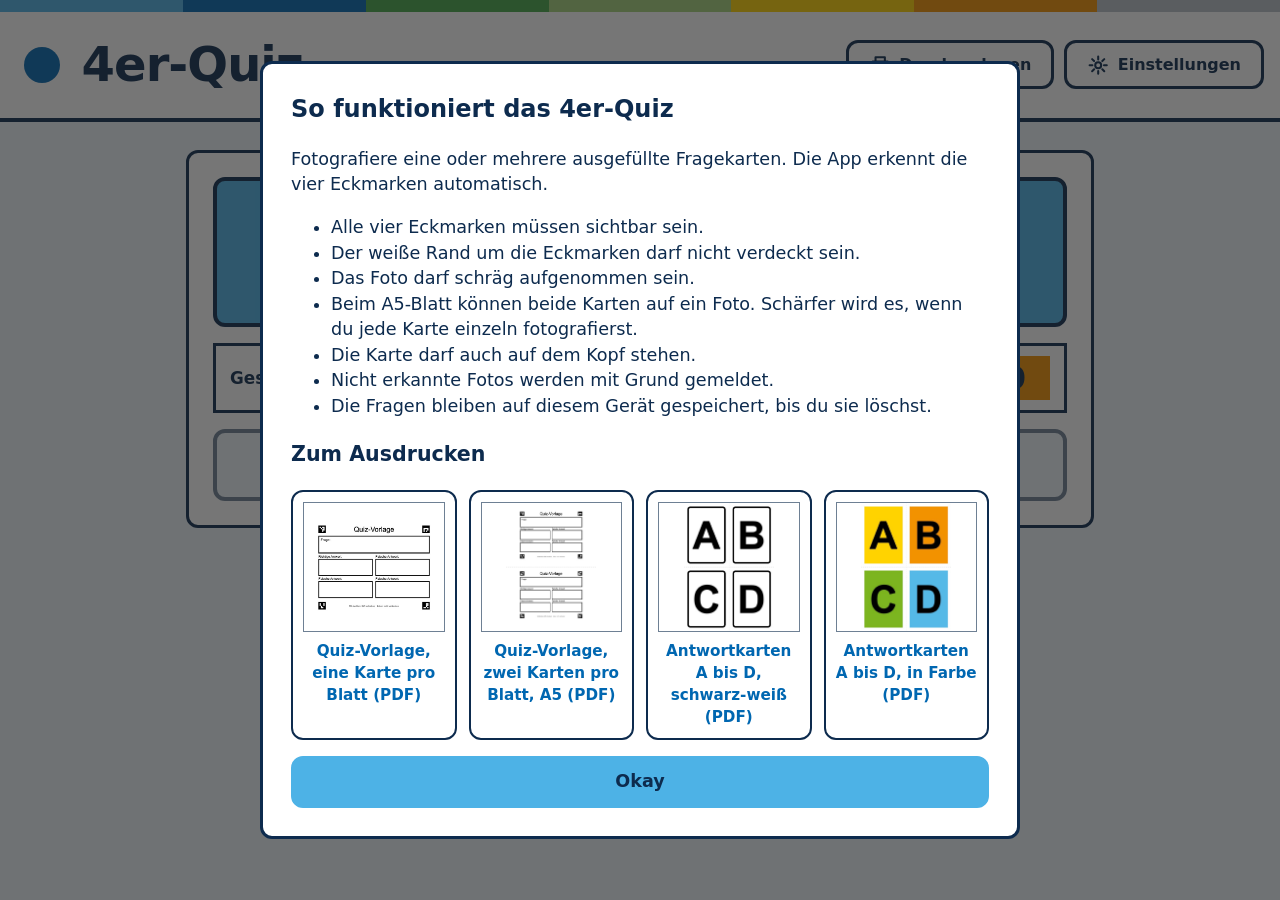
==== commit 188e2c09: "Merge branch 'main' of https://github.com/Walteroelf/4erQuiz1 # Conflicts: #	index.html" ====
--- a/index.html
+++ b/index.html
@@ -17,12 +17,13 @@
   <link rel="apple-touch-icon" href="icons/apple-touch-icon.png">
   <link rel="icon" type="image/png" sizes="192x192" href="icons/icon-192.png">
   <link rel="manifest" href="manifest.webmanifest">
-  <meta name="theme-color" content="#0075bf">
+  <meta name="theme-color" content="#4DB2E6">
   <meta
     name="apple-mobile-web-app-status-bar-style"
     content="black-translucent"
   >
   <title>4er-Quiz automatisch</title>
+  <link rel="stylesheet" href="design.css?v=3">
 
   <style>
     /*
@@ -38,48 +39,56 @@
      *   Zeichen und Text angezeigt
      */
     :root {
-      --bg: #f1f9fe;
-      --surface: #ffffff;
-      --text: #0b2a4a;
-      --muted: #3d5873;
-      --line: #0b2a4a;
-      --line-soft: #b4d2e6;
-
-      --accent: #0075bf;
-      --accent-soft: #dcedf8;
-
-      --blau: #0075bf;
-      --on-blau: #ffffff;
-      --orange: #f39200;
-      --on-orange: #0b2a4a;
-      --gruen: #7ab51d;
-      --on-gruen: #0b2a4a;
-      --hellblau: #56b9e8;
-      --on-hellblau: #0b2a4a;
-      --gelb: #ffd200;
-      --on-gelb: #0b2a4a;
+      /* Rollen kommen aus design.css (Hell und Dunkel) */
+      --bg: var(--hg);
+      --surface: var(--karte);
+      --muted: var(--leise);
+      --line: var(--text);
+      --line-soft: var(--rand);
+
+      --accent: var(--hellblau);
+      --accent-soft: var(--auswahl);
+
+      --on-gelb: var(--dunkelblau);
+      --on-orange: var(--dunkelblau);
+      --on-gruen: var(--dunkelblau);
+      --on-hellblau: var(--dunkelblau);
 
       /*
        * Antwortfarben A bis D: A gelb, B orange, C grün, D hellblau
        * (Spielefarben von München 72). Die Buchstaben stehen immer
-       * in Schwarz, die richtige Antwort wird mit schwarzem Rahmen
-       * markiert.
+       * in Dunkelblau, die richtige Antwort wird mit Rahmen und
+       * Häkchen markiert.
        */
-      --buchstabe: #000000;
-
-      --correct: #2f6d12;
-      --correct-soft: #eaf5d8;
-
-      --warn-text: #5a4300;
-      --warn-soft: #fff3b3;
-
-      --error: #9b1c1c;
-      --error-soft: #f8e3e3;
-
-      --radius: 0;
-      --font: "Helvetica Neue", Helvetica, Arial, system-ui,
-        sans-serif;
-    }
+      --buchstabe: var(--dunkelblau);
+
+      --correct: var(--gruen);
+      --correct-soft: color-mix(in srgb, var(--gruen) 18%, var(--karte));
+
+      --warn-text: var(--text);
+      --warn-soft: color-mix(in srgb, var(--gelb) 20%, var(--karte));
+
+      /* kein Rot: Fehler und Warnungen in Orange */
+      --error: var(--orange);
+      --error-soft: color-mix(in srgb, var(--orange) 18%, var(--karte));
+
+      --radius: var(--rundung);
+      --haken: url("data:image/svg+xml,%3Csvg xmlns='http://www.w3.org/2000/svg' viewBox='0 0 24 24' fill='none' stroke='black' stroke-width='3' stroke-linecap='round' stroke-linejoin='round'%3E%3Cpath d='M4.5 12.5 10 18 19.5 6.5'/%3E%3C/svg%3E");
+      --font: var(--schrift);
+    }
+
+    /* Farbband wie in den anderen Apps */
+    .band { display: flex; height: 12px; flex: none; }
+    .band i { flex: 1; }
+    .band i:nth-child(1) { background: var(--hellblau); }
+    .band i:nth-child(2) { background: var(--blau); }
+    .band i:nth-child(3) { background: var(--gruen); }
+    .band i:nth-child(4) { background: var(--hellgruen); }
+    .band i:nth-child(5) { background: var(--gelb); }
+    .band i:nth-child(6) { background: var(--orange); }
+    .band i:nth-child(7) { background: var(--silber); }
+
+    svg.symbol { display: inline-block; }
 
     * {
       box-sizing: border-box;
@@ -126,9 +135,16 @@
       font-size: 1rem;
     }
 
-    .settings-button span[aria-hidden] {
-      font-size: 1.4rem;
-      line-height: 1;
+    .settings-button .symbol {
+      width: 1.4em;
+      height: 1.4em;
+    }
+
+    .answer-zoom-label .symbol {
+      width: .8em;
+      height: .8em;
+      stroke-width: 3;
+      margin-right: .1em;
     }
 
     @media (max-width: 600px) {
@@ -182,7 +198,7 @@
       border: 3px solid var(--accent);
       border-radius: var(--radius);
       background: var(--accent);
-      color: #ffffff;
+      color: var(--dunkelblau);
       font-size: clamp(1.6rem, 5vw, 2.4rem);
       font-weight: 700;
       text-align: center;
@@ -201,7 +217,7 @@
       font-size: 1.1rem;
       font-weight: 700;
       cursor: pointer;
-      color: #ffffff;
+      color: var(--dunkelblau);
       background: var(--accent);
     }
 
@@ -212,8 +228,9 @@
 
     button:focus-visible,
     .photo-button:focus-within {
-      outline: 4px solid var(--text);
-      outline-offset: 3px;
+      outline: 4px solid var(--gelb);
+      outline-offset: 0;
+      box-shadow: 0 0 0 7px var(--dunkelblau);
     }
 
     button.secondary {
@@ -228,7 +245,7 @@
     }
 
     button.danger {
-      color: var(--error);
+      color: var(--text);
       background: var(--surface);
       border-color: var(--error);
     }
@@ -280,17 +297,17 @@
     }
 
     .status-list .ok {
-      color: var(--correct);
+      color: var(--text);
       background: var(--correct-soft);
     }
 
     .status-list .warn {
-      color: var(--warn-text);
+      color: var(--text);
       background: var(--warn-soft);
     }
 
     .status-list .error {
-      color: var(--error);
+      color: var(--text);
       background: var(--error-soft);
     }
 
@@ -307,7 +324,7 @@
     .last-card-preview img {
       display: block;
       width: 100%;
-      background: #ffffff;
+      background: var(--karte);
       border: 2px solid var(--line-soft);
       border-radius: var(--radius);
     }
@@ -385,7 +402,7 @@
       width: 30px;
       height: 30px;
       margin: 2px 0 0;
-      accent-color: var(--accent);
+      accent-color: var(--akzent-text);
     }
 
     .setting strong {
@@ -418,7 +435,7 @@
     }
 
     .settings-links a {
-      color: var(--accent);
+      color: var(--akzent-text);
       font-weight: 700;
     }
 
@@ -450,7 +467,7 @@
     .detail-field img {
       display: block;
       width: 100%;
-      background: #ffffff;
+      background: var(--karte);
     }
 
     .detail-answers {
@@ -469,7 +486,7 @@
     }
 
     .detail-correct figcaption {
-      color: var(--correct);
+      color: var(--text);
     }
 
     @media (max-width: 700px) {
@@ -497,7 +514,7 @@
     }
 
     .modal a {
-      color: var(--accent);
+      color: var(--akzent-text);
       font-weight: 700;
     }
 
@@ -511,7 +528,6 @@
       bottom: 0;
       width: 100%;
       margin-top: 16px;
-      box-shadow: 0 -16px 0 var(--surface);
     }
 
     /*
@@ -532,7 +548,7 @@
       padding: 10px;
       border: 2px solid var(--line);
       border-radius: var(--radius);
-      background: #ffffff;
+      background: var(--karte);
       text-align: center;
       text-decoration: none;
       font-size: .95rem;
@@ -543,7 +559,7 @@
       height: 130px;
       object-fit: contain;
       border: 1px solid var(--line-soft);
-      background: #ffffff;
+      background: var(--karte);
     }
 
     /*
@@ -654,7 +670,7 @@
       justify-content: center;
       border-radius: 8px;
       background: var(--text);
-      color: #ffffff;
+      color: var(--hg);
       font-size: clamp(1.6rem, 5.5vh, 2.6rem);
       font-weight: 700;
       line-height: 1;
@@ -667,7 +683,7 @@
       align-items: center;
       justify-content: center;
       overflow: hidden;
-      background: #ffffff;
+      background: var(--karte);
     }
 
     /*
@@ -744,7 +760,7 @@
       height: var(--zoom-h);
       font-size: calc(var(--zoom-h) * .8);
       line-height: 1;
-      background: #ffffff;
+      background: var(--karte);
       border: 3px solid var(--line);
       border-radius: var(--radius);
     }
@@ -756,7 +772,7 @@
     }
 
     .answer-zoom.correct .answer-zoom-label {
-      color: var(--correct);
+      color: var(--text);
     }
 
     .answer-zoom.correct.is-answer .answer-zoom-label {
@@ -803,7 +819,13 @@
     }
 
     .quiz-answer.correct .big-letter::after {
-      content: "✓";
+      content: "";
+      display: inline-block;
+      width: 1em;
+      height: 1em;
+      background: var(--dunkelblau);
+      -webkit-mask: var(--haken) center / contain no-repeat;
+      mask: var(--haken) center / contain no-repeat;
       font-size: clamp(1.8rem, 6vh, 3rem);
     }
 
@@ -815,7 +837,7 @@
       padding: 2px 12px;
       border-radius: 999px;
       background: var(--correct);
-      color: #ffffff;
+      color: var(--dunkelblau);
       font-size: clamp(.9rem, 2.4vh, 1.2rem);
       font-weight: 700;
     }
@@ -859,8 +881,8 @@
       position: fixed;
       inset: 0;
       z-index: 50;
-      background: #ffffff;
-      color: #000000;
+      background: var(--karte);
+      color: var(--text);
     }
 
     .answer-card-view[hidden] {
@@ -900,7 +922,7 @@
       display: flex;
       align-items: center;
       justify-content: center;
-      border: min(3vmin, 28px) solid #000000;
+      border: min(3vmin, 28px) solid var(--text);
       border-radius: min(7vmin, 60px);
       font-size: min(70vh, 70vw);
       font-weight: 700;
@@ -926,12 +948,12 @@
     .answer-card-dots span {
       width: 14px;
       height: 14px;
-      border: 3px solid #000000;
+      border: 3px solid var(--text);
       border-radius: 50%;
     }
 
     .answer-card-dots span.is-current {
-      background: #000000;
+      background: var(--text);
     }
 
     /*
@@ -948,7 +970,7 @@
       gap: 2vh;
       padding: 2vh 4vw;
       background: #ffffff;
-      color: #000000;
+      color: var(--dunkelblau);
       text-align: center;
       cursor: pointer;
     }
@@ -965,7 +987,7 @@
     .qr-image {
       width: min(62vh, 80vw);
       height: min(62vh, 80vw);
-      border: 4px solid #000000;
+      border: 4px solid var(--dunkelblau);
       border-radius: 20px;
       padding: 12px;
       background: #ffffff;
@@ -995,7 +1017,7 @@
       align-items: center;
       justify-content: center;
       background: var(--bg);
-      color: var(--accent);
+      color: var(--akzent-text);
       font-size: 45vh;
       font-weight: 700;
       line-height: 1;
@@ -1114,7 +1136,7 @@
       width: .7em;
       height: .7em;
       border-radius: 50%;
-      background: var(--blau);
+      background: var(--akzent-text);
     }
 
     .start-count {
@@ -1152,7 +1174,7 @@
       column-gap: 16px;
       padding: 14px 16px;
       border: 4px solid var(--line);
-      background: #ffffff;
+      background: var(--karte);
     }
 
     .start-steps li::before {
@@ -1165,8 +1187,8 @@
       align-items: center;
       justify-content: center;
       border-radius: 50%;
-      background: var(--blau);
-      color: var(--on-blau);
+      background: var(--hellblau);
+      color: var(--dunkelblau);
       font-size: 1.3rem;
       font-weight: 800;
     }
@@ -1263,7 +1285,7 @@
       width: .8em;
       height: .8em;
       border-radius: 50%;
-      background: var(--blau);
+      background: var(--akzent-text);
     }
 
     .quiz-progress {
@@ -1340,7 +1362,7 @@
     }
 
     .answer-image-wrap {
-      background: #ffffff;
+      background: var(--karte);
     }
 
     .quiz-answer.is-hidden .answer-image-wrap {
@@ -1353,8 +1375,9 @@
      */
     .quiz-answer.correct {
       border: 4px solid var(--c);
-      background: #ffffff;
-      box-shadow: 0 0 0 5px #000000;
+      background: var(--karte);
+      outline: 5px solid var(--text);
+      outline-offset: 0;
     }
 
     .quiz-answer.correct .big-letter {
@@ -1363,7 +1386,13 @@
     }
 
     .quiz-answer.correct .big-letter::after {
-      content: "\2713";
+      content: "";
+      display: inline-block;
+      width: 1em;
+      height: 1em;
+      background: var(--dunkelblau);
+      -webkit-mask: var(--haken) center / contain no-repeat;
+      mask: var(--haken) center / contain no-repeat;
       font-size: clamp(2rem, 7vh, 3.6rem);
     }
 
@@ -1371,10 +1400,10 @@
       top: -5px;
       right: -5px;
       padding: 2px 10px;
-      border: 3px solid #000000;
+      border: 3px solid var(--text);
       border-radius: 0;
-      background: #000000;
-      color: #ffffff;
+      background: var(--text);
+      color: var(--hg);
       font-size: clamp(.75rem, 2vh, 1rem);
       font-weight: 800;
       letter-spacing: .04em;
@@ -1415,7 +1444,8 @@
     .answer-zoom.correct.is-answer .answer-zoom-label,
     .answer-zoom.correct.is-answer img {
       border-width: 4px;
-      box-shadow: 0 0 0 6px #000000;
+      outline: 6px solid var(--text);
+      outline-offset: 0;
     }
 
     .answer-zoom.correct .answer-zoom-label {
@@ -1448,12 +1478,12 @@
       width: 16px;
       height: 16px;
       border: 3px solid var(--text);
-      background: #ffffff;
+      background: var(--karte);
       opacity: .45;
     }
 
     .answer-card-dots span.is-current {
-      background: #ffffff;
+      background: var(--karte);
       opacity: 1;
     }
 
@@ -1497,7 +1527,7 @@
       width: .75em;
       height: .75em;
       border-radius: 50%;
-      background: var(--blau);
+      background: var(--akzent-text);
     }
 
     .settings-button {
@@ -1541,7 +1571,7 @@
       flex: none;
       width: 1.3em;
       height: 1.3em;
-      border: .22em solid #ffffff;
+      border: .22em solid var(--dunkelblau);
       border-radius: 50%;
       position: relative;
     }
@@ -1562,7 +1592,7 @@
       padding: 10px 14px;
       border: 3px solid var(--line);
       border-radius: 0;
-      background: #ffffff;
+      background: var(--karte);
       font-size: 1.05rem;
       font-weight: 800;
       text-align: left;
@@ -1623,15 +1653,15 @@
 
     .question-list-item {
       border: 3px solid var(--line);
-      border-top: 8px solid var(--blau);
+      border-top: 8px solid var(--hellblau);
     }
 
     .question-list-item strong {
       display: inline-block;
       margin-bottom: 10px;
       padding: 1px 12px;
-      background: var(--blau);
-      color: var(--on-blau);
+      background: var(--hellblau);
+      color: var(--dunkelblau);
       font-weight: 800;
     }
 
@@ -1645,7 +1675,8 @@
      * Mal verschoben wird.
      */
     .question-list-item.is-moved {
-      box-shadow: 0 0 0 6px var(--gelb);
+      outline: 6px solid var(--gelb);
+      outline-offset: 0;
     }
 
     .question-list-item.is-moved strong {
@@ -1657,6 +1688,21 @@
 </head>
 
 <body>
+<svg width="0" height="0" style="position:absolute" aria-hidden="true">
+  <symbol id="i-haken" viewBox="0 0 24 24"><path d="M4.5 12.5 10 18 19.5 6.5"/></symbol>
+  <symbol id="i-kreuz" viewBox="0 0 24 24"><path d="M6 6l12 12M18 6 6 18"/></symbol>
+  <symbol id="i-warnung" viewBox="0 0 24 24"><path d="M12 4 2.8 19.5h18.4zM12 10v4.5M12 17v.2"/></symbol>
+  <symbol id="i-zahnrad" viewBox="0 0 24 24"><circle cx="12" cy="12" r="3.2"/><path d="M12 2.8v3M12 18.2v3M2.8 12h3M18.2 12h3M5.5 5.5l2.1 2.1M16.4 16.4l2.1 2.1M18.5 5.5l-2.1 2.1M7.6 16.4l-2.1 2.1"/></symbol>
+  <symbol id="i-drucker" viewBox="0 0 24 24"><path d="M7 8V3.5h10V8M7 17H4V8h16v9h-3M7 14h10v6.5H7z"/></symbol>
+  <symbol id="i-vollbild" viewBox="0 0 24 24"><path d="M4 9.5V4h5.5M14.5 4H20v5.5M20 14.5V20h-5.5M9.5 20H4v-5.5"/></symbol>
+  <symbol id="i-vollbild-aus" viewBox="0 0 24 24"><path d="M9.5 4v5.5H4M20 9.5h-5.5V4M14.5 20v-5.5H20M4 14.5h5.5V20"/></symbol>
+  <symbol id="i-uhr" viewBox="0 0 24 24"><circle cx="12" cy="13" r="7.5"/><path d="M12 9v4.5l2.5 1.5M9.5 2.8h5"/></symbol>
+  <symbol id="i-hoch" viewBox="0 0 24 24"><path d="M12 19.5v-15M5.5 11 12 4.5 18.5 11"/></symbol>
+  <symbol id="i-runter" viewBox="0 0 24 24"><path d="M12 4.5v15M5.5 13 12 19.5 18.5 13"/></symbol>
+  <symbol id="i-ganz-hoch" viewBox="0 0 24 24"><path d="M5 4.5h14M12 20v-12M6 13.5 12 7.5l6 6"/></symbol>
+  <symbol id="i-ganz-runter" viewBox="0 0 24 24"><path d="M5 19.5h14M12 4v12M6 10.5l6 6 6-6"/></symbol>
+</svg>
+<div class="band" aria-hidden="true"><i></i><i></i><i></i><i></i><i></i><i></i><i></i></div>
 
   <div id="introModal" class="modal-backdrop">
     <div class="modal">
@@ -1748,7 +1794,7 @@
           class="secondary settings-button"
           aria-label="Druckvorlagen"
         >
-          <span aria-hidden="true">🖨️</span>
+          <svg class="symbol" aria-hidden="true"><use href="#i-drucker"/></svg>
           <span class="settings-button-text">Druckvorlagen</span>
         </button>
         <button
@@ -1756,7 +1802,7 @@
           class="secondary settings-button"
           aria-label="Einstellungen"
         >
-          <span aria-hidden="true">⚙️</span>
+          <svg class="symbol" aria-hidden="true"><use href="#i-zahnrad"/></svg>
           <span class="settings-button-text">Einstellungen</span>
         </button>
       </div>
@@ -1875,7 +1921,7 @@
             class="quiz-fullscreen-button"
             title="Vollbild einschalten"
           >
-            ↗
+            <svg class="symbol" aria-hidden="true"><use href="#i-vollbild"/></svg>
           </button>
         </div>
       </div>
@@ -1924,7 +1970,7 @@
         </button>
 
         <button id="countdownButton">
-          ⏱ 3-2-1
+          <svg class="symbol" aria-hidden="true"><use href="#i-uhr"/></svg> 3-2-1
         </button>
 
         <button id="nextQuestionButton" class="secondary">
@@ -2158,7 +2204,7 @@
 
       <div class="detail-answers">
         <figure class="detail-field detail-correct">
-          <figcaption>✓ Richtige Antwort</figcaption>
+          <figcaption><svg class="symbol" aria-hidden="true"><use href="#i-haken"/></svg> Richtige Antwort</figcaption>
           <img id="detailCorrect" alt="Richtige Antwort">
         </figure>
         <figure class="detail-field">
@@ -2211,6 +2257,9 @@
   <script async src="opencv.js"></script>
 
   <script>
+    const SYM = id =>
+      `<svg class="symbol" aria-hidden="true"><use href="#i-${id}"/></svg>`;
+
     const introModal = document.getElementById("introModal");
     const introOkButton = document.getElementById("introOkButton");
     const imageInput = document.getElementById("imageInput");
@@ -2666,7 +2715,7 @@
         storageWarningShown = true;
         addStatus(
           "warn",
-          "⚠ Die Fragen konnten nicht im Browser gespeichert " +
+          "Die Fragen konnten nicht im Browser gespeichert " +
           "werden. Sie gehen beim Neuladen verloren."
         );
       }
@@ -2755,7 +2804,7 @@
         updateQuestionCollectionView();
         addStatus(
           "ok",
-          `✓ ${saved.length} gespeicherte ` +
+          `${saved.length} gespeicherte ` +
           `${saved.length === 1 ? "Frage" : "Fragen"} geladen.`
         );
       } catch (error) {
@@ -3053,7 +3102,7 @@
           const detection = autoDetectMarkers();
 
           if (!detection.ok) {
-            addStatus("error", `✗ ${label}: ${detection.reason}`);
+            addStatus("error", `${label}: ${detection.reason}`);
           } else {
             detection.cards.forEach((card, cardIndex) => {
               const cardLabel = detection.cards.length > 1
@@ -3068,7 +3117,7 @@
             if (detection.partial > 0) {
               addStatus(
                 "warn",
-                `⚠ ${label}: Eine weitere Karte war nur teilweise ` +
+                `${label}: Eine weitere Karte war nur teilweise ` +
                 "im Bild und wurde übersprungen."
               );
             }
@@ -3077,7 +3126,7 @@
           console.error(error);
           addStatus(
             "error",
-            `✗ ${label}: Das Bild konnte nicht verarbeitet werden.`
+            `${label}: Das Bild konnte nicht verarbeitet werden.`
           );
         } finally {
           releaseCanvas(hiResCanvas);
@@ -3119,14 +3168,14 @@
       if (edgeWidth > MAX_EDGE_WIDTH) {
         addStatus(
           "warn",
-          `⚠ ${label}: als Frage ${number} übernommen, ` +
+          `${label}: als Frage ${number} übernommen, ` +
           "aber das Foto ist unscharf. Prüfe die Vorschau " +
           "und fotografiere die Karte sonst neu."
         );
       } else {
         addStatus(
           "ok",
-          `✓ ${label}: als Frage ${number} übernommen.`
+          `${label}: als Frage ${number} übernommen.`
         );
       }
     }
@@ -3973,7 +4022,9 @@
     function addStatus(type, text) {
       const item = document.createElement("li");
       item.className = type;
-      item.textContent = text;
+      const icon = { ok: "haken", warn: "warnung", error: "kreuz" }[type];
+      if (icon) item.insertAdjacentHTML("afterbegin", SYM(icon) + " ");
+      item.append(text);
       statusList.appendChild(item);
     }
 
@@ -4146,25 +4197,25 @@
 
         const up = document.createElement("button");
         up.className = "secondary";
-        up.textContent = "↑ Hoch";
+        up.innerHTML = SYM("hoch") + " Hoch";
         up.disabled = index === 0;
         up.onclick = () => moveQuestion(index, -1);
 
         const down = document.createElement("button");
         down.className = "secondary";
-        down.textContent = "↓ Runter";
+        down.innerHTML = SYM("runter") + " Runter";
         down.disabled = index === questions.length - 1;
         down.onclick = () => moveQuestion(index, 1);
 
         const toTop = document.createElement("button");
         toTop.className = "secondary";
-        toTop.textContent = "↑↑ Anfang";
+        toTop.innerHTML = SYM("ganz-hoch") + " Anfang";
         toTop.disabled = index === 0;
         toTop.onclick = () => moveQuestionTo(index, 0);
 
         const toEnd = document.createElement("button");
         toEnd.className = "secondary";
-        toEnd.textContent = "↓↓ Ende";
+        toEnd.innerHTML = SYM("ganz-runter") + " Ende";
         toEnd.disabled = index === questions.length - 1;
         toEnd.onclick = () => moveQuestionTo(index, questions.length - 1);
 
@@ -4714,10 +4765,10 @@
       const isCorrect = box.classList.contains("correct");
 
       openZoom(
-        isCorrect ? `Antwort ${letter} · ✓ Richtig` : `Antwort ${letter}`,
+        isCorrect ? `Antwort ${letter} · Richtig` : `Antwort ${letter}`,
         box.querySelector("img").src,
         isCorrect,
-        isCorrect ? `✓ ${letter}` : letter
+        letter
       );
     }
 
@@ -4726,7 +4777,9 @@
      * irgendwohin (oder Esc) schließt die Ansicht wieder.
      */
     function openZoom(label, src, isCorrect = false, letter = null) {
-      answerZoomLabel.textContent = letter || label;
+      answerZoomLabel.innerHTML = "";
+      if (isCorrect && letter) answerZoomLabel.insertAdjacentHTML("afterbegin", SYM("haken"));
+      answerZoomLabel.append(letter || label);
       answerZoom.dataset.letter = (letter || "").replace(/[^A-D]/g, "");
       answerZoom.classList.toggle("is-answer", letter !== null);
       answerZoomImage.src = src;
@@ -4914,8 +4967,8 @@
     }
 
     function updateFullscreenButton() {
-      fullscreenButton.textContent =
-        getFullscreenElement() ? "↙" : "↗";
+      fullscreenButton.innerHTML =
+        SYM(getFullscreenElement() ? "vollbild-aus" : "vollbild");
     }
 
     function clearEverything() {
--- a/design.css
+++ b/design.css
@@ -0,0 +1,140 @@
+/* ==========================================================================
+   Gemeinsames Design der Unterrichts-Apps (Förderschule KME)
+   Farben angelehnt an Olympia München 1972 (Otl Aicher):
+   sieben Farben plus Weiß, kein Rot, kein Schwarz. Regeln: DESIGN.md
+   Diese Datei ist in allen Apps gleich. App-eigenes gehört in style.css.
+   Version 3 (Dunkelmodus in Mittelblau)
+   ========================================================================== */
+
+:root {
+  /* Palette */
+  --hellblau:    #4DB2E6;  /* Hauptfarbe, Hauptknopf */
+  --blau:        #0067B1;  /* nur Schrift, Links, Linien, Symbole auf Weiß, nie als Fläche */
+  --gruen:       #46A84A;  /* „Richtig“, Weiter */
+  --hellgruen:   #A6D27A;
+  --gelb:        #FFD100;  /* Hinweis, Markierung, Fokus */
+  --orange:      #F39200;  /* „Schau noch mal“ */
+  --silber:      #B9C1C8;
+  --weiss:       #FFFFFF;
+  --dunkelblau:  #0D2B4E;  /* Schrift statt Schwarz, auf jeder Farbfläche */
+
+  /* Fachfarben als Signal im Stundenplan. Nur als Fläche mit dunkelblauer Schrift.
+     Deutsch ist ein warmes Zinnoberrot, kein Signalrot (4,7 : 1 mit Dunkelblau). */
+  --fach-deutsch: #EF6B45;
+  --fach-mathe:   var(--hellblau);
+
+  /* Akzent der App: Hauptknöpfe, Auswahl. Standard Hellblau, eine App kann ihre Fachfarbe setzen. */
+  --app-akzent:  var(--hellblau);
+
+  /* dunklere Töne für farbige Schrift auf Weiß */
+  --gruen-text:  #1E6B2A;
+  --orange-text: #9A4F00;
+  --gruen-schrift: var(--gruen-text);    /* im Dunkelmodus heller */
+  --orange-schrift: var(--orange-text);
+
+  /* Rollen (wechseln im Dunkelmodus) */
+  --hg:          #EEF5FA;  /* Seitenhintergrund */
+  --karte:       #FFFFFF;  /* Karten, Fenster */
+  --flaeche-2:   #DCE7F0;  /* Reiterleiste, leise Flächen */
+  --auswahl:     #DCEFFA;  /* ausgewählte Karte */
+  --text:        var(--dunkelblau);
+  --leise:       #4A5E74;  /* Nebentext, 6,1 : 1 auf --hg */
+  --linie:       #D5DEE6;  /* Trennlinien (nur Deko) */
+  --rand:        #6E8094;  /* Ränder von Eingabefeldern und Schaltern, mind. 3 : 1 */
+  --akzent-text: var(--blau);
+  --hinweis-text: var(--orange-text);
+
+  /* Schrift */
+  --schrift: "Andika", system-ui, -apple-system, sans-serif;
+  --gr-1: 18px;
+  --gr-2: 22px;
+  --gr-3: 28px;
+  --gr-4: 36px;
+
+  /* Abstände (8er-Raster) */
+  --a-1: 8px;
+  --a-2: 16px;
+  --a-3: 24px;
+  --a-4: 32px;
+
+  /* Formen */
+  --rundung: 12px;
+  --rundung-gross: 20px;
+  --knopf-hoehe: 56px;
+  --rand-breite: 2px;
+
+  color-scheme: light dark;
+}
+
+@media (prefers-color-scheme: dark) {
+  :root {
+    --hg:          #1D4F80;  /* Mittelblau, Text 7,4 : 1 */
+    --karte:       #23598D;
+    --flaeche-2:   #2A6498;
+    --auswahl:     #2F6CA3;
+    --text:        #E8F1F8;
+    --leise:       #D6E7F5;
+    --linie:       #3A80BC;
+    --rand:        #B4D2EC;
+    --akzent-text: #B5E2FC;  /* Hellblau, aufgehellt, damit Schrift auf Mittelblau 4,5 : 1 erreicht */
+    --hinweis-text: #FFC266; /* Orange, aufgehellt */
+    --gruen-schrift: #BFE39A;
+    --orange-schrift: #FFC266;
+  }
+}
+
+/* ---------- Grundlage ---------- */
+*, *::before, *::after { box-sizing: border-box; }
+html, body { margin: 0; }
+body {
+  font-family: var(--schrift);
+  font-size: var(--gr-1);
+  line-height: 1.4;
+  color: var(--text);
+  -webkit-text-size-adjust: 100%;
+}
+button, input, select, textarea { font: inherit; color: inherit; }
+button { cursor: pointer; }
+button:disabled { opacity: 0.45; cursor: not-allowed; }
+a { color: var(--akzent-text); }
+
+/* Fokus-Rahmen für Taster und Tastatur: Gelb innen, Dunkelblau außen, auf jeder Farbe sichtbar */
+:focus-visible {
+  outline: 4px solid var(--gelb);
+  outline-offset: 0;
+  box-shadow: 0 0 0 7px var(--dunkelblau);
+}
+
+/* ---------- Knöpfe ---------- */
+/* Hauptknopf: Hellblau. Alle Knöpfe mit dunkelblauer Schrift, flach, ohne Schatten. */
+.knopf {
+  display: inline-flex; align-items: center; justify-content: center; gap: var(--a-1);
+  min-height: var(--knopf-hoehe);
+  padding: 0 var(--a-3);
+  border: var(--rand-breite) solid transparent;
+  border-radius: var(--rundung);
+  background: var(--app-akzent); color: var(--dunkelblau);
+  font-weight: 700; text-decoration: none;
+}
+.knopf.leise   { background: var(--karte); color: var(--text); border-color: var(--rand); }
+.knopf.gruen   { background: var(--gruen); }
+.knopf.gelb    { background: var(--gelb); }
+.knopf.orange  { background: var(--orange); }
+
+/* Symbole: eigene Linien-SVGs, Farbe = Schriftfarbe */
+.symbol {
+  width: 1.2em; height: 1.2em; flex: none; vertical-align: -0.2em;
+  fill: none; stroke: currentColor; stroke-width: 2.2; stroke-linecap: round; stroke-linejoin: round;
+}
+
+/* ---------- Ruhige Bewegung, wenn das iPad es so eingestellt hat ----------
+   Langsame Anzeigen, die etwas bedeuten (z. B. ein ablaufender Zeitbalken),
+   bekommen die Klasse .bewegung-erlaubt und laufen weiter. */
+@media (prefers-reduced-motion: reduce) {
+  *:not(.bewegung-erlaubt), *::before, *::after {
+    animation-duration: 0.01ms !important;
+    animation-iteration-count: 1 !important;
+    transition-duration: 0.01ms !important;
+    scroll-behavior: auto !important;
+  }
+}
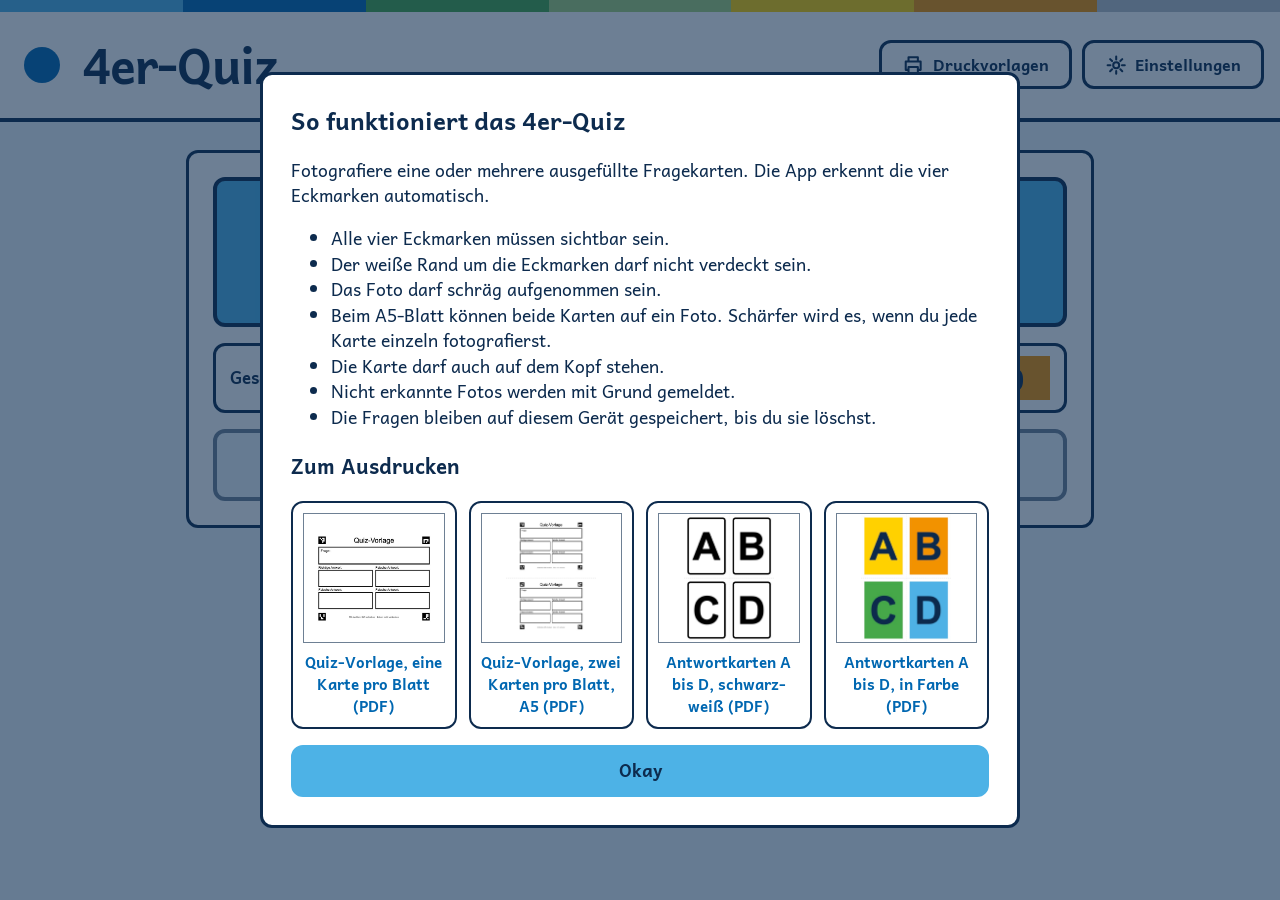
==== commit ce0deb6c: "Gemeinsames Design: Andika lokal, eigene style.css, Farben und Formen nach DESIGN.md Co-Authored-By:" ====
--- a/index.html
+++ b/index.html
@@ -24,1667 +24,7 @@
   >
   <title>4er-Quiz automatisch</title>
   <link rel="stylesheet" href="design.css?v=3">
-
-  <style>
-    /*
-     * Design im Stil der Olympischen Spiele 1972 (Otl Aicher), wie
-     * die anderen Apps: helles Blau als Grund, dunkelblaue Schrift
-     * und Linien, vier Spielefarben, Helvetica, eckige Flächen.
-     * Für die digitale Tafel und für Schülerinnen und Schüler, die
-     * schnell reizüberflutet sind, bleibt es klar:
-     * - Farbe nur dort, wo sie etwas bedeutet (Buchstaben A bis D)
-     * - klare Kontraste, keine Muster, Verläufe, Schatten oder
-     *   Bewegungen
-     * - "richtig" wird nicht nur farbig, sondern auch mit Rahmen,
-     *   Zeichen und Text angezeigt
-     */
-    :root {
-      /* Rollen kommen aus design.css (Hell und Dunkel) */
-      --bg: var(--hg);
-      --surface: var(--karte);
-      --muted: var(--leise);
-      --line: var(--text);
-      --line-soft: var(--rand);
-
-      --accent: var(--hellblau);
-      --accent-soft: var(--auswahl);
-
-      --on-gelb: var(--dunkelblau);
-      --on-orange: var(--dunkelblau);
-      --on-gruen: var(--dunkelblau);
-      --on-hellblau: var(--dunkelblau);
-
-      /*
-       * Antwortfarben A bis D: A gelb, B orange, C grün, D hellblau
-       * (Spielefarben von München 72). Die Buchstaben stehen immer
-       * in Dunkelblau, die richtige Antwort wird mit Rahmen und
-       * Häkchen markiert.
-       */
-      --buchstabe: var(--dunkelblau);
-
-      --correct: var(--gruen);
-      --correct-soft: color-mix(in srgb, var(--gruen) 18%, var(--karte));
-
-      --warn-text: var(--text);
-      --warn-soft: color-mix(in srgb, var(--gelb) 20%, var(--karte));
-
-      /* kein Rot: Fehler und Warnungen in Orange */
-      --error: var(--orange);
-      --error-soft: color-mix(in srgb, var(--orange) 18%, var(--karte));
-
-      --radius: var(--rundung);
-      --haken: url("data:image/svg+xml,%3Csvg xmlns='http://www.w3.org/2000/svg' viewBox='0 0 24 24' fill='none' stroke='black' stroke-width='3' stroke-linecap='round' stroke-linejoin='round'%3E%3Cpath d='M4.5 12.5 10 18 19.5 6.5'/%3E%3C/svg%3E");
-      --font: var(--schrift);
-    }
-
-    /* Farbband wie in den anderen Apps */
-    .band { display: flex; height: 12px; flex: none; }
-    .band i { flex: 1; }
-    .band i:nth-child(1) { background: var(--hellblau); }
-    .band i:nth-child(2) { background: var(--blau); }
-    .band i:nth-child(3) { background: var(--gruen); }
-    .band i:nth-child(4) { background: var(--hellgruen); }
-    .band i:nth-child(5) { background: var(--gelb); }
-    .band i:nth-child(6) { background: var(--orange); }
-    .band i:nth-child(7) { background: var(--silber); }
-
-    svg.symbol { display: inline-block; }
-
-    * {
-      box-sizing: border-box;
-    }
-
-    body {
-      margin: 0;
-      min-height: 100vh;
-      font-family: var(--font);
-      font-size: 1.1rem;
-      line-height: 1.45;
-      color: var(--text);
-      background: var(--bg);
-    }
-
-    button,
-    input {
-      font-family: inherit;
-    }
-
-    header {
-      padding: max(18px, env(safe-area-inset-top)) 18px 18px;
-      text-align: center;
-      background: var(--surface);
-      border-bottom: 3px solid var(--line);
-    }
-
-    header {
-      position: relative;
-    }
-
-    /*
-     * Einstellungen oben rechts in der Kopfzeile; auf schmalen
-     * Bildschirmen nur das Zahnrad.
-     */
-    .settings-button {
-      position: absolute;
-      top: 50%;
-      right: 16px;
-      transform: translateY(-50%);
-      display: flex;
-      align-items: center;
-      gap: 8px;
-      font-size: 1rem;
-    }
-
-    .settings-button .symbol {
-      width: 1.4em;
-      height: 1.4em;
-    }
-
-    .answer-zoom-label .symbol {
-      width: .8em;
-      height: .8em;
-      stroke-width: 3;
-      margin-right: .1em;
-    }
-
-    @media (max-width: 600px) {
-      .settings-button-text {
-        display: none;
-      }
-
-      .settings-button {
-        padding: 8px 12px;
-      }
-    }
-
-    header h1 {
-      margin: 0;
-      font-size: clamp(2rem, 6vw, 3rem);
-      font-weight: 700;
-    }
-
-    main {
-      max-width: 940px;
-      margin: 28px auto;
-      padding: 0 16px 44px;
-    }
-
-    .card,
-    .modal,
-    .quiz-question,
-    .quiz-answer,
-    .question-list-item {
-      background: var(--surface);
-      border: 3px solid var(--line);
-      border-radius: var(--radius);
-    }
-
-    .card {
-      margin-bottom: 24px;
-      padding: 24px;
-    }
-
-    h2 {
-      margin-top: 0;
-      font-size: 1.5rem;
-    }
-
-    .photo-button {
-      min-height: 120px;
-      display: flex;
-      align-items: center;
-      justify-content: center;
-      gap: 14px;
-      border: 3px solid var(--accent);
-      border-radius: var(--radius);
-      background: var(--accent);
-      color: var(--dunkelblau);
-      font-size: clamp(1.6rem, 5vw, 2.4rem);
-      font-weight: 700;
-      text-align: center;
-      cursor: pointer;
-    }
-
-    input[type="file"] {
-      display: none;
-    }
-
-    button {
-      min-height: 48px;
-      border: 3px solid var(--accent);
-      border-radius: var(--radius);
-      padding: 10px 20px;
-      font-size: 1.1rem;
-      font-weight: 700;
-      cursor: pointer;
-      color: var(--dunkelblau);
-      background: var(--accent);
-    }
-
-    button:disabled {
-      opacity: .4;
-      cursor: not-allowed;
-    }
-
-    button:focus-visible,
-    .photo-button:focus-within {
-      outline: 4px solid var(--gelb);
-      outline-offset: 0;
-      box-shadow: 0 0 0 7px var(--dunkelblau);
-    }
-
-    button.secondary {
-      color: var(--text);
-      background: var(--surface);
-      border-color: var(--line);
-    }
-
-    button.success {
-      background: var(--correct);
-      border-color: var(--correct);
-    }
-
-    button.danger {
-      color: var(--text);
-      background: var(--surface);
-      border-color: var(--error);
-    }
-
-    .controls {
-      display: grid;
-      gap: 12px;
-      margin-top: 16px;
-    }
-
-    .question-counter-box {
-      margin-top: 16px;
-      padding: 14px;
-      text-align: center;
-      font-size: 1.3rem;
-      font-weight: 700;
-      background: var(--bg);
-      border: 2px solid var(--line-soft);
-      border-radius: var(--radius);
-    }
-
-    .progress-outer {
-      display: none;
-      height: 16px;
-      margin-top: 16px;
-      overflow: hidden;
-      background: var(--accent-soft);
-      border: 2px solid var(--accent);
-      border-radius: 999px;
-    }
-
-    .progress-inner {
-      width: 0;
-      height: 100%;
-      background: var(--accent);
-    }
-
-    .status-list {
-      margin: 12px 0 0;
-      padding: 0;
-      list-style: none;
-    }
-
-    .status-list li {
-      margin-top: 6px;
-      padding: 10px 14px;
-      border: 2px solid;
-      border-radius: var(--radius);
-    }
-
-    .status-list .ok {
-      color: var(--text);
-      background: var(--correct-soft);
-    }
-
-    .status-list .warn {
-      color: var(--text);
-      background: var(--warn-soft);
-    }
-
-    .status-list .error {
-      color: var(--text);
-      background: var(--error-soft);
-    }
-
-    .last-card-preview {
-      display: none;
-      margin: 16px 0 0;
-    }
-
-    .last-card-preview figcaption {
-      margin-bottom: 6px;
-      font-weight: 700;
-    }
-
-    .last-card-preview img {
-      display: block;
-      width: 100%;
-      background: var(--karte);
-      border: 2px solid var(--line-soft);
-      border-radius: var(--radius);
-    }
-
-    .question-list-section,
-    .bottom-delete-section {
-      display: none;
-    }
-
-    .question-list {
-      display: grid;
-      grid-template-columns: repeat(auto-fill, minmax(200px, 1fr));
-      gap: 16px;
-    }
-
-    .question-list-item {
-      padding: 12px;
-      border-width: 2px;
-      border-color: var(--line-soft);
-    }
-
-    .question-list-item strong {
-      display: block;
-      margin-bottom: 8px;
-    }
-
-    .question-list-item img {
-      width: 100%;
-      height: 90px;
-      object-fit: contain;
-      background: #ffffff;
-      border: 2px solid var(--line-soft);
-      border-radius: 8px;
-    }
-
-    .question-actions {
-      display: grid;
-      grid-template-columns: 1fr 1fr;
-      gap: 8px;
-      margin-top: 10px;
-    }
-
-    .question-actions button {
-      min-height: 40px;
-      padding: 6px;
-      font-size: .9rem;
-    }
-
-    .question-actions .delete-question-button,
-    .question-actions .view-question-button {
-      grid-column: 1 / -1;
-    }
-
-    .question-thumb {
-      cursor: pointer;
-    }
-
-    .modal-backdrop[hidden],
-    .quiz-end[hidden],
-    .answer-zoom[hidden] {
-      display: none;
-    }
-
-    .setting {
-      display: flex;
-      align-items: flex-start;
-      gap: 14px;
-      padding: 12px 4px;
-      border-bottom: 2px solid var(--line-soft);
-      cursor: pointer;
-    }
-
-    .setting input {
-      flex: 0 0 auto;
-      width: 30px;
-      height: 30px;
-      margin: 2px 0 0;
-      accent-color: var(--akzent-text);
-    }
-
-    .setting strong {
-      display: block;
-    }
-
-    .setting small {
-      display: block;
-      margin-top: 2px;
-      font-size: .95rem;
-      color: var(--muted);
-    }
-
-    .settings-modal {
-      width: min(640px, 100%);
-    }
-
-    .settings-modal h3 {
-      margin: 22px 0 4px;
-      font-size: 1.15rem;
-    }
-
-    .settings-links {
-      margin: 8px 0 14px;
-      padding-left: 22px;
-    }
-
-    .settings-links li {
-      margin: 6px 0;
-    }
-
-    .settings-links a {
-      color: var(--akzent-text);
-      font-weight: 700;
-    }
-
-    #showHelpButton {
-      width: 100%;
-    }
-
-    /*
-     * Großansicht einer Frage: alle fünf Felder untereinander bzw.
-     * die Antworten im 2x2-Raster, die richtige grün markiert.
-     */
-    .detail-modal {
-      width: min(1100px, 100%);
-      max-width: none;
-    }
-
-    .detail-field {
-      margin: 0 0 14px;
-      padding: 10px;
-      border: 2px solid var(--line-soft);
-      border-radius: var(--radius);
-    }
-
-    .detail-field figcaption {
-      margin-bottom: 6px;
-      font-weight: 700;
-    }
-
-    .detail-field img {
-      display: block;
-      width: 100%;
-      background: var(--karte);
-    }
-
-    .detail-answers {
-      display: grid;
-      grid-template-columns: repeat(2, 1fr);
-      gap: 14px;
-    }
-
-    .detail-answers .detail-field {
-      margin: 0;
-    }
-
-    .detail-correct {
-      border: 4px solid var(--correct);
-      background: var(--correct-soft);
-    }
-
-    .detail-correct figcaption {
-      color: var(--text);
-    }
-
-    @media (max-width: 700px) {
-      .detail-answers {
-        grid-template-columns: 1fr;
-      }
-    }
-
-    .modal-backdrop {
-      position: fixed;
-      inset: 0;
-      z-index: 10;
-      display: flex;
-      align-items: center;
-      justify-content: center;
-      padding: 20px;
-      background: rgba(27, 27, 27, .6);
-    }
-
-    .modal {
-      max-width: 760px;
-      max-height: 100%;
-      overflow: auto;
-      padding: 28px;
-    }
-
-    .modal a {
-      color: var(--akzent-text);
-      font-weight: 700;
-    }
-
-    /*
-     * Der Knopf unten im Dialog bleibt immer im Bild, auch wenn der
-     * Inhalt länger ist als der Bildschirm: Man muss nicht mehr
-     * nach unten scrollen, um zu bestätigen.
-     */
-    .modal-ok {
-      position: sticky;
-      bottom: 0;
-      width: 100%;
-      margin-top: 16px;
-    }
-
-    /*
-     * Downloads mit kleiner Vorschau: drei Kacheln nebeneinander,
-     * auf schmalen Bildschirmen untereinander.
-     */
-    .downloads {
-      display: grid;
-      grid-template-columns: repeat(auto-fit, minmax(150px, 1fr));
-      gap: 12px;
-    }
-
-    .modal a.download {
-      display: flex;
-      flex-direction: column;
-      align-items: center;
-      gap: 8px;
-      padding: 10px;
-      border: 2px solid var(--line);
-      border-radius: var(--radius);
-      background: var(--karte);
-      text-align: center;
-      text-decoration: none;
-      font-size: .95rem;
-    }
-
-    .download img {
-      width: 100%;
-      height: 130px;
-      object-fit: contain;
-      border: 1px solid var(--line-soft);
-      background: var(--karte);
-    }
-
-    /*
-     * Die Quiz-Ansicht füllt genau den sichtbaren Bereich, mit
-     * und ohne Vollbild. "position: fixed" mit "inset: 0" richtet
-     * sich in Safari nach dem tatsächlich sichtbaren Teil (ohne
-     * Adress- und Werkzeugleiste), anders als 100vh. So bleiben
-     * die Knöpfe unten immer im Bild.
-     */
-    .quiz-screen {
-      display: none;
-      position: fixed;
-      inset: 0;
-      z-index: 5;
-      overflow: hidden;
-      padding:
-        max(10px, env(safe-area-inset-top))
-        max(12px, env(safe-area-inset-right))
-        max(10px, env(safe-area-inset-bottom))
-        max(12px, env(safe-area-inset-left));
-      background: var(--bg);
-    }
-
-    .quiz-inner {
-      max-width: 1400px;
-      height: 100%;
-      margin: 0 auto;
-      display: grid;
-      grid-template-rows:
-        auto
-        minmax(0, 1fr)
-        minmax(0, 2fr)
-        auto;
-      gap: clamp(8px, 1.6vh, 16px);
-    }
-
-    .quiz-topbar {
-      display: grid;
-      grid-template-columns: 1fr auto;
-      align-items: center;
-      gap: 10px;
-    }
-
-    .quiz-title {
-      margin: 0;
-      font-size: clamp(1.3rem, 4.5vh, 2rem);
-      font-weight: 700;
-    }
-
-    .quiz-progress {
-      display: inline-block;
-      margin-left: 10px;
-      padding: 2px 12px;
-      border: 2px solid var(--line);
-      border-radius: 999px;
-      font-size: .8em;
-      vertical-align: middle;
-    }
-
-    .quiz-top-actions {
-      display: flex;
-      gap: 8px;
-    }
-
-    .quiz-fullscreen-button {
-      width: 52px;
-      padding: 0;
-      font-size: 1.5rem;
-    }
-
-    .quiz-question {
-      min-height: 0;
-      padding: 8px;
-      display: flex;
-      align-items: center;
-      justify-content: center;
-    }
-
-    .quiz-question img {
-      width: 100%;
-      height: 100%;
-      object-fit: contain;
-    }
-
-    .quiz-answers {
-      min-height: 0;
-      display: grid;
-      grid-template-columns: repeat(2, 1fr);
-      grid-template-rows: repeat(2, 1fr);
-      gap: clamp(8px, 1.6vh, 16px);
-    }
-
-    .quiz-answer {
-      position: relative;
-      min-height: 0;
-      padding: 8px;
-      display: flex;
-      align-items: stretch;
-      gap: 10px;
-      overflow: hidden;
-    }
-
-    .big-letter {
-      width: clamp(44px, 9vh, 72px);
-      flex: 0 0 auto;
-      display: flex;
-      align-items: center;
-      justify-content: center;
-      border-radius: 8px;
-      background: var(--text);
-      color: var(--hg);
-      font-size: clamp(1.6rem, 5.5vh, 2.6rem);
-      font-weight: 700;
-      line-height: 1;
-    }
-
-    .answer-image-wrap {
-      min-width: 0;
-      flex: 1;
-      display: flex;
-      align-items: center;
-      justify-content: center;
-      overflow: hidden;
-      background: var(--karte);
-    }
-
-    /*
-     * "contain" statt "fill": Die Handschrift wird nicht verzerrt.
-     */
-    .answer-image-wrap img {
-      width: 100%;
-      height: 100%;
-      object-fit: contain;
-    }
-
-    .quiz-answer,
-    .quiz-question img {
-      cursor: zoom-in;
-    }
-
-    /*
-     * Noch verdeckte Antwort: nur der Buchstabe, das Antwortfeld
-     * bleibt als ruhige graue Fläche stehen, damit sich die
-     * Anordnung beim Aufdecken nicht verschiebt.
-     */
-    .quiz-answer.is-hidden {
-      cursor: pointer;
-    }
-
-    .quiz-answer.is-hidden .answer-image-wrap {
-      background: var(--bg);
-    }
-
-    .quiz-answer.is-hidden .answer-image-wrap img {
-      visibility: hidden;
-    }
-
-    /*
-     * Großansicht einer Antwort oder der Frage im Quiz.
-     */
-    .answer-zoom {
-      position: absolute;
-      inset: 0;
-      z-index: 2;
-      display: flex;
-      flex-direction: column;
-      gap: 10px;
-      padding:
-        max(12px, env(safe-area-inset-top))
-        max(16px, env(safe-area-inset-right))
-        max(12px, env(safe-area-inset-bottom))
-        max(16px, env(safe-area-inset-left));
-      background: var(--bg);
-      cursor: zoom-out;
-    }
-
-    .answer-zoom-label {
-      margin: 0;
-      font-size: clamp(1.4rem, 5vh, 2.4rem);
-      font-weight: 700;
-    }
-
-    /*
-     * Bei Antworten stehen Buchstabe und Bild untereinander und sind
-     * gleich groß (Maße setzt sizeAnswerZoom), damit man den
-     * Buchstaben auch von hinten im Raum lesen kann.
-     */
-    .answer-zoom.is-answer {
-      align-items: center;
-      justify-content: center;
-    }
-
-    .answer-zoom.is-answer .answer-zoom-label {
-      display: flex;
-      align-items: center;
-      justify-content: center;
-      width: var(--zoom-w);
-      height: var(--zoom-h);
-      font-size: calc(var(--zoom-h) * .8);
-      line-height: 1;
-      background: var(--karte);
-      border: 3px solid var(--line);
-      border-radius: var(--radius);
-    }
-
-    .answer-zoom.is-answer img {
-      flex: none;
-      width: var(--zoom-w);
-      height: var(--zoom-h);
-    }
-
-    .answer-zoom.correct .answer-zoom-label {
-      color: var(--text);
-    }
-
-    .answer-zoom.correct.is-answer .answer-zoom-label {
-      border: 6px solid var(--correct);
-    }
-
-    .answer-zoom img {
-      flex: 1;
-      min-height: 0;
-      width: 100%;
-      object-fit: contain;
-      background: #ffffff;
-      border: 3px solid var(--line);
-      border-radius: var(--radius);
-    }
-
-    .answer-zoom.correct img {
-      border: 6px solid var(--correct);
-    }
-
-    .answer-zoom-hint {
-      margin: 0;
-      text-align: center;
-      color: var(--muted);
-    }
-
-    /*
-     * Auflösung: Die richtige Antwort bekommt einen dicken grünen
-     * Rahmen, ein Häkchen statt des Buchstabens und das Wort
-     * "Richtig". Die anderen Antworten treten zurück.
-     */
-    .quiz-answers.revealed .quiz-answer:not(.correct) {
-      opacity: .35;
-    }
-
-    .quiz-answer.correct {
-      border: 6px solid var(--correct);
-      background: var(--correct-soft);
-    }
-
-    .quiz-answer.correct .big-letter {
-      background: var(--correct);
-      font-size: 0;
-    }
-
-    .quiz-answer.correct .big-letter::after {
-      content: "";
-      display: inline-block;
-      width: 1em;
-      height: 1em;
-      background: var(--dunkelblau);
-      -webkit-mask: var(--haken) center / contain no-repeat;
-      mask: var(--haken) center / contain no-repeat;
-      font-size: clamp(1.8rem, 6vh, 3rem);
-    }
-
-    .quiz-answer.correct::after {
-      content: "Richtig";
-      position: absolute;
-      top: 8px;
-      right: 8px;
-      padding: 2px 12px;
-      border-radius: 999px;
-      background: var(--correct);
-      color: var(--dunkelblau);
-      font-size: clamp(.9rem, 2.4vh, 1.2rem);
-      font-weight: 700;
-    }
-
-    .quiz-controls {
-      display: grid;
-      grid-template-columns: repeat(4, minmax(0, 1fr));
-      width: min(100%, 940px);
-      margin: 0 auto;
-      gap: 12px;
-    }
-
-    .quiz-controls button,
-    .quiz-top-actions button {
-      padding: clamp(6px, 1.4vh, 12px) clamp(14px, 2vw, 24px);
-      font-size: clamp(1rem, 2.4vh, 1.25rem);
-    }
-
-    .quiz-top-actions .quiz-fullscreen-button {
-      padding-left: 0;
-      padding-right: 0;
-    }
-
-    .hidden-work-area {
-      display: none;
-    }
-
-    .settings-hint {
-      margin: 0;
-      color: var(--muted);
-      font-size: .95rem;
-    }
-
-    /*
-     * Antwortkarte für Schüler ohne gedruckte Karten: wie die
-     * gedruckten Karten rein schwarz-weiß, weißer Grund, schwarzer
-     * Rahmen und Buchstabe. Vier Seiten A bis D zum Durchwischen;
-     * die sichtbare Seite ist die Antwort, gut von hinten zu lesen.
-     */
-    .answer-card-view {
-      position: fixed;
-      inset: 0;
-      z-index: 50;
-      background: var(--karte);
-      color: var(--text);
-    }
-
-    .answer-card-view[hidden] {
-      display: none;
-    }
-
-    .answer-card-track {
-      position: absolute;
-      inset: 0;
-      display: flex;
-      overflow-x: auto;
-      scroll-snap-type: x mandatory;
-      -webkit-overflow-scrolling: touch;
-      scrollbar-width: none;
-    }
-
-    .answer-card-track::-webkit-scrollbar {
-      display: none;
-    }
-
-    .answer-card-page {
-      flex: 0 0 100%;
-      box-sizing: border-box;
-      scroll-snap-align: start;
-      scroll-snap-stop: always;
-      padding:
-        max(16px, env(safe-area-inset-top))
-        max(16px, env(safe-area-inset-right))
-        max(56px, calc(env(safe-area-inset-bottom) + 44px))
-        max(16px, env(safe-area-inset-left));
-    }
-
-    .answer-card-frame {
-      width: 100%;
-      height: 100%;
-      box-sizing: border-box;
-      display: flex;
-      align-items: center;
-      justify-content: center;
-      border: min(3vmin, 28px) solid var(--text);
-      border-radius: min(7vmin, 60px);
-      font-size: min(70vh, 70vw);
-      font-weight: 700;
-      line-height: 1;
-    }
-
-    .answer-card-bar {
-      position: absolute;
-      left: 0;
-      right: 0;
-      bottom: max(12px, env(safe-area-inset-bottom));
-      display: flex;
-      flex-direction: column;
-      align-items: center;
-      gap: 10px;
-    }
-
-    .answer-card-dots {
-      display: flex;
-      gap: 14px;
-    }
-
-    .answer-card-dots span {
-      width: 14px;
-      height: 14px;
-      border: 3px solid var(--text);
-      border-radius: 50%;
-    }
-
-    .answer-card-dots span.is-current {
-      background: var(--text);
-    }
-
-    /*
-     * QR-Code für die Tafel: schwarz auf weiß, so groß wie möglich.
-     */
-    .qr-view {
-      position: fixed;
-      inset: 0;
-      z-index: 50;
-      display: flex;
-      flex-direction: column;
-      align-items: center;
-      justify-content: center;
-      gap: 2vh;
-      padding: 2vh 4vw;
-      background: #ffffff;
-      color: var(--dunkelblau);
-      text-align: center;
-      cursor: pointer;
-    }
-
-    .qr-view[hidden] {
-      display: none;
-    }
-
-    .qr-title {
-      margin: 0;
-      font-size: clamp(2rem, 7vh, 4rem);
-    }
-
-    .qr-image {
-      width: min(62vh, 80vw);
-      height: min(62vh, 80vw);
-      border: 4px solid var(--dunkelblau);
-      border-radius: 20px;
-      padding: 12px;
-      background: #ffffff;
-    }
-
-    .qr-text {
-      margin: 0;
-      font-size: clamp(1.1rem, 3.4vh, 2rem);
-      max-width: 40ch;
-    }
-
-    .qr-hint {
-      margin: 0;
-      font-size: 1rem;
-      color: #555555;
-    }
-
-    /*
-     * Countdown vor der Auflösung: nur eine große Zahl auf ruhigem
-     * Grund. Ein Tipp bricht ab.
-     */
-    .countdown {
-      position: absolute;
-      inset: 0;
-      z-index: 3;
-      display: flex;
-      align-items: center;
-      justify-content: center;
-      background: var(--bg);
-      color: var(--akzent-text);
-      font-size: 45vh;
-      font-weight: 700;
-      line-height: 1;
-      cursor: pointer;
-    }
-
-    .countdown[hidden] {
-      display: none;
-    }
-
-    /*
-     * Abschluss nach der letzten Frage: schlicht und mittig, nur
-     * zwei klare Möglichkeiten.
-     */
-    .quiz-end {
-      position: absolute;
-      inset: 0;
-      display: flex;
-      flex-direction: column;
-      align-items: center;
-      justify-content: center;
-      gap: 12px;
-      padding: 24px;
-      text-align: center;
-      background: var(--bg);
-    }
-
-    .quiz-end-title {
-      margin: 0;
-      font-size: clamp(2.4rem, 10vh, 4.5rem);
-    }
-
-    .quiz-end-text {
-      margin: 0 0 16px;
-      font-size: clamp(1.3rem, 4vh, 2rem);
-    }
-
-    .quiz-end-actions {
-      display: flex;
-      flex-wrap: wrap;
-      justify-content: center;
-      gap: 14px;
-    }
-
-    .quiz-end-actions button {
-      min-width: 260px;
-      padding: 14px 28px;
-      font-size: clamp(1.1rem, 3vh, 1.5rem);
-    }
-
-    /*
-     * Hochkant (iPad hochkant, Handy): Antworten untereinander,
-     * so sind sie breit wie die Antwortfelder der Karte.
-     */
-    @media (orientation: portrait) {
-      .quiz-inner {
-        grid-template-rows:
-          auto
-          minmax(0, 1fr)
-          minmax(0, 3fr)
-          auto;
-      }
-
-      .quiz-answers {
-        grid-template-columns: 1fr;
-        grid-template-rows: repeat(4, minmax(0, 1fr));
-      }
-    }
-
-    /*
-     * Startseite vor dem Quiz: Zeit, die Tafel zu verbinden, bevor
-     * die erste Frage erscheint.
-     */
-    .start-view {
-      position: fixed;
-      inset: 0;
-      z-index: 6;
-      overflow: auto;
-      display: flex;
-      justify-content: center;
-      padding:
-        max(24px, env(safe-area-inset-top))
-        max(24px, env(safe-area-inset-right))
-        max(24px, env(safe-area-inset-bottom))
-        max(24px, env(safe-area-inset-left));
-      background: var(--bg);
-    }
-
-    .start-view[hidden] {
-      display: none;
-    }
-
-    .start-inner {
-      width: 100%;
-      max-width: 880px;
-      margin: auto;
-      display: flex;
-      flex-direction: column;
-      gap: clamp(14px, 3vh, 28px);
-    }
-
-    .start-title {
-      margin: 0;
-      display: flex;
-      align-items: center;
-      gap: .35em;
-      font-size: clamp(3rem, 12vh, 6rem);
-      font-weight: 800;
-      line-height: 1;
-      letter-spacing: -0.03em;
-    }
-
-    .start-title::before {
-      content: "";
-      flex: none;
-      width: .7em;
-      height: .7em;
-      border-radius: 50%;
-      background: var(--akzent-text);
-    }
-
-    .start-count {
-      margin: 0;
-      display: flex;
-      align-items: center;
-      gap: 14px;
-      font-size: clamp(1.4rem, 4vh, 2rem);
-      font-weight: 800;
-    }
-
-    #startCount {
-      min-width: 2.2em;
-      padding: 0 14px;
-      background: var(--orange);
-      color: var(--on-orange);
-      font-size: 1.6em;
-      line-height: 1.4;
-      text-align: center;
-    }
-
-    .start-steps {
-      margin: 0;
-      padding: 0;
-      list-style: none;
-      counter-reset: schritt;
-      display: grid;
-      gap: 12px;
-    }
-
-    .start-steps li {
-      counter-increment: schritt;
-      display: grid;
-      grid-template-columns: auto 1fr;
-      column-gap: 16px;
-      padding: 14px 16px;
-      border: 4px solid var(--line);
-      background: var(--karte);
-    }
-
-    .start-steps li::before {
-      content: counter(schritt);
-      grid-row: span 2;
-      align-self: center;
-      width: 2.2em;
-      height: 2.2em;
-      display: flex;
-      align-items: center;
-      justify-content: center;
-      border-radius: 50%;
-      background: var(--hellblau);
-      color: var(--dunkelblau);
-      font-size: 1.3rem;
-      font-weight: 800;
-    }
-
-    .start-steps strong {
-      font-size: 1.25rem;
-    }
-
-    .start-steps span {
-      color: var(--muted);
-    }
-
-    .start-actions {
-      display: grid;
-      grid-template-columns: 1fr 1fr;
-      gap: 12px;
-    }
-
-    #startBeginButton {
-      grid-column: 1 / -1;
-      min-height: 84px;
-      border: 4px solid var(--line);
-      background: var(--gelb);
-      color: var(--on-gelb);
-      font-size: clamp(1.6rem, 5vh, 2.2rem);
-      text-transform: uppercase;
-      letter-spacing: .03em;
-    }
-
-    @media (max-width: 700px) {
-      .start-actions {
-        grid-template-columns: 1fr;
-      }
-    }
-
-    @media (max-width: 700px) {
-      .quiz-topbar {
-        grid-template-columns: 1fr;
-      }
-
-      .quiz-top-actions {
-        justify-content: center;
-      }
-
-      .quiz-controls {
-        grid-template-columns: repeat(4, 1fr);
-        gap: 8px;
-      }
-
-      .quiz-controls button {
-        padding: 6px;
-        font-size: .9rem;
-      }
-    }
-
-    /*
-     * Olympia-Stil: Feinschliff der einzelnen Bausteine.
-     */
-    h1,
-    h2,
-    h3,
-    button {
-      font-weight: 800;
-    }
-
-    header {
-      border-bottom: 4px solid var(--line);
-    }
-
-    header h1 {
-      letter-spacing: -0.02em;
-    }
-
-    button {
-      border-width: 3px;
-    }
-
-    button:focus-visible,
-    .photo-button:focus-within {
-      outline-color: var(--orange);
-    }
-
-    .quiz-title {
-      display: flex;
-      align-items: center;
-      gap: .5em;
-      font-weight: 800;
-      letter-spacing: -0.02em;
-    }
-
-    .quiz-title::before {
-      content: "";
-      flex: none;
-      width: .8em;
-      height: .8em;
-      border-radius: 50%;
-      background: var(--akzent-text);
-    }
-
-    .quiz-progress {
-      margin-left: 0;
-      border-width: 3px;
-      font-weight: 800;
-    }
-
-    .quiz-controls button,
-    .quiz-top-actions button {
-      text-transform: uppercase;
-      letter-spacing: .03em;
-      font-size: clamp(.8rem, 2.1vh, 1.05rem);
-    }
-
-    .quiz-top-actions .quiz-fullscreen-button {
-      font-size: 1.4rem;
-    }
-
-    .quiz-fullscreen-button.is-unavailable {
-      opacity: .55;
-    }
-
-    .quiz-question {
-      border-width: 4px;
-    }
-
-    /*
-     * Antworten: Streifen in der Farbe des Buchstabens, daneben
-     * die Handschrift auf Weiß.
-     */
-    #answerBoxA,
-    #answerZoom[data-letter="A"],
-    .answer-card-page:nth-child(1) {
-      --c: var(--gelb);
-      --on: var(--buchstabe);
-    }
-
-    #answerBoxB,
-    #answerZoom[data-letter="B"],
-    .answer-card-page:nth-child(2) {
-      --c: var(--orange);
-      --on: var(--buchstabe);
-    }
-
-    #answerBoxC,
-    #answerZoom[data-letter="C"],
-    .answer-card-page:nth-child(3) {
-      --c: var(--gruen);
-      --on: var(--buchstabe);
-    }
-
-    #answerBoxD,
-    #answerZoom[data-letter="D"],
-    .answer-card-page:nth-child(4) {
-      --c: var(--hellblau);
-      --on: var(--buchstabe);
-    }
-
-    .quiz-answer {
-      padding: 0;
-      gap: 0;
-      overflow: visible;
-      border: 4px solid var(--c);
-    }
-
-    .big-letter {
-      width: clamp(56px, 12vh, 104px);
-      border-radius: 0;
-      background: var(--c);
-      color: var(--on);
-      font-size: clamp(2rem, 7vh, 3.6rem);
-      font-weight: 800;
-    }
-
-    .answer-image-wrap {
-      background: var(--karte);
-    }
-
-    .quiz-answer.is-hidden .answer-image-wrap {
-      background: var(--bg);
-    }
-
-    /*
-     * Auflösung: Die richtige Antwort bekommt einen schwarzen Rahmen
-     * und das Schild "Richtig"; die anderen werden blasser.
-     */
-    .quiz-answer.correct {
-      border: 4px solid var(--c);
-      background: var(--karte);
-      outline: 5px solid var(--text);
-      outline-offset: 0;
-    }
-
-    .quiz-answer.correct .big-letter {
-      background: var(--c);
-      font-size: 0;
-    }
-
-    .quiz-answer.correct .big-letter::after {
-      content: "";
-      display: inline-block;
-      width: 1em;
-      height: 1em;
-      background: var(--dunkelblau);
-      -webkit-mask: var(--haken) center / contain no-repeat;
-      mask: var(--haken) center / contain no-repeat;
-      font-size: clamp(2rem, 7vh, 3.6rem);
-    }
-
-    .quiz-answer.correct::after {
-      top: -5px;
-      right: -5px;
-      padding: 2px 10px;
-      border: 3px solid var(--text);
-      border-radius: 0;
-      background: var(--text);
-      color: var(--hg);
-      font-size: clamp(.75rem, 2vh, 1rem);
-      font-weight: 800;
-      letter-spacing: .04em;
-      text-transform: uppercase;
-    }
-
-    /*
-     * Großansicht einer Antwort: Buchstabe und Bild in der Farbe
-     * des Buchstabens, bei der richtigen mit schwarzem Rahmen.
-     */
-    .answer-zoom.is-answer {
-      gap: 16px;
-    }
-
-    .answer-zoom.is-answer .answer-zoom-label {
-      background: var(--c);
-      color: var(--on);
-      border: 4px solid var(--c);
-      font-weight: 800;
-      white-space: nowrap;
-
-      /*
-       * Nach Höhe und Breite begrenzt: "✓ A" ist breiter als hoch.
-       * Bei fast quadratischen Bildern (zugeschnittene kurze Wörter)
-       * würde die Schrift sonst umbrechen und das Häkchen über dem
-       * Buchstaben stehen.
-       */
-      font-size: min(
-        calc(var(--zoom-h) * .8),
-        calc(var(--zoom-w) * .3)
-      );
-    }
-
-    .answer-zoom.is-answer img {
-      border: 4px solid var(--c);
-    }
-
-    .answer-zoom.correct.is-answer .answer-zoom-label,
-    .answer-zoom.correct.is-answer img {
-      border-width: 4px;
-      outline: 6px solid var(--text);
-      outline-offset: 0;
-    }
-
-    .answer-zoom.correct .answer-zoom-label {
-      color: var(--on);
-    }
-
-    /*
-     * Antwortkarte der Schüler: vier Farbflächen mit dem Buchstaben,
-     * zum Durchwischen.
-     */
-    .answer-card-view {
-      background: var(--bg);
-      color: var(--text);
-    }
-
-    .answer-card-page {
-      padding: 0;
-      background: var(--c);
-      color: var(--on);
-    }
-
-    .answer-card-frame {
-      border: 0;
-      border-radius: 0;
-      font-weight: 800;
-      font-size: min(72vh, 72vw);
-    }
-
-    .answer-card-dots span {
-      width: 16px;
-      height: 16px;
-      border: 3px solid var(--text);
-      background: var(--karte);
-      opacity: .45;
-    }
-
-    .answer-card-dots span.is-current {
-      background: var(--karte);
-      opacity: 1;
-    }
-
-    .qr-view {
-      color: var(--text);
-      background: var(--bg);
-    }
-
-    .qr-image {
-      border: 4px solid var(--text);
-      border-radius: 0;
-    }
-
-    .qr-hint {
-      color: var(--muted);
-    }
-
-    /*
-     * Editor-Ansicht im Olympia-Stil: eine breite Spalte mit
-     * Aufnahme, Meldungen und darunter der Fragensammlung.
-     */
-    header {
-      display: flex;
-      align-items: center;
-      justify-content: space-between;
-      gap: 16px;
-      text-align: left;
-      padding-left: max(24px, env(safe-area-inset-left));
-      padding-right: max(16px, env(safe-area-inset-right));
-    }
-
-    header h1 {
-      display: flex;
-      align-items: center;
-      gap: .45em;
-    }
-
-    header h1::before {
-      content: "";
-      flex: none;
-      width: .75em;
-      height: .75em;
-      border-radius: 50%;
-      background: var(--akzent-text);
-    }
-
-    .settings-button {
-      position: static;
-      transform: none;
-    }
-
-    .header-buttons {
-      display: flex;
-      align-items: center;
-      gap: 10px;
-    }
-
-    .card h2 {
-      display: flex;
-      align-items: center;
-      gap: .5em;
-      letter-spacing: -0.01em;
-    }
-
-    .card h2::before {
-      content: "";
-      flex: none;
-      width: .8em;
-      height: .8em;
-      border-radius: 50%;
-      background: var(--orange);
-    }
-
-    .photo-button {
-      min-height: 150px;
-      border-width: 4px;
-      border-color: var(--line);
-      font-size: clamp(1.5rem, 4.5vw, 2.1rem);
-      font-weight: 800;
-      text-transform: uppercase;
-      letter-spacing: .03em;
-    }
-
-    .photo-icon {
-      flex: none;
-      width: 1.3em;
-      height: 1.3em;
-      border: .22em solid var(--dunkelblau);
-      border-radius: 50%;
-      position: relative;
-    }
-
-    .photo-icon::after {
-      content: "";
-      position: absolute;
-      inset: .2em;
-      border-radius: 50%;
-      background: var(--gelb);
-    }
-
-    .question-counter-box {
-      display: flex;
-      align-items: center;
-      justify-content: space-between;
-      gap: 12px;
-      padding: 10px 14px;
-      border: 3px solid var(--line);
-      border-radius: 0;
-      background: var(--karte);
-      font-size: 1.05rem;
-      font-weight: 800;
-      text-align: left;
-    }
-
-    #questionCount {
-      min-width: 2.2em;
-      padding: 0 12px;
-      background: var(--orange);
-      color: var(--on-orange);
-      font-size: 2rem;
-      line-height: 1.4;
-      text-align: center;
-    }
-
-    .progress-outer {
-      border-radius: 0;
-      border-width: 3px;
-    }
-
-    .status-list li {
-      border-width: 0 0 0 8px;
-      font-weight: 700;
-    }
-
-    .status-list .ok {
-      border-color: var(--gruen);
-    }
-
-    .status-list .warn {
-      border-color: var(--gelb);
-    }
-
-    .status-list .error {
-      border-color: var(--error);
-    }
-
-    .last-card-preview img {
-      border: 3px solid var(--line-soft);
-    }
-
-    #startQuizButton {
-      min-height: 72px;
-      border: 4px solid var(--line);
-      background: var(--gelb);
-      color: var(--on-gelb);
-      font-size: 1.5rem;
-      text-transform: uppercase;
-      letter-spacing: .03em;
-    }
-
-    #startQuizButton:disabled {
-      background: var(--bg);
-      color: var(--muted);
-      border-color: var(--line-soft);
-      opacity: 1;
-    }
-
-    .question-list-item {
-      border: 3px solid var(--line);
-      border-top: 8px solid var(--hellblau);
-    }
-
-    .question-list-item strong {
-      display: inline-block;
-      margin-bottom: 10px;
-      padding: 1px 12px;
-      background: var(--hellblau);
-      color: var(--dunkelblau);
-      font-weight: 800;
-    }
-
-    .question-list-item img,
-    .question-actions button {
-      border-radius: 0;
-    }
-
-    /*
-     * Zuletzt verschobene Frage: gelber Rahmen, bis sie ein weiteres
-     * Mal verschoben wird.
-     */
-    .question-list-item.is-moved {
-      outline: 6px solid var(--gelb);
-      outline-offset: 0;
-    }
-
-    .question-list-item.is-moved strong {
-      background: var(--gelb);
-      color: var(--on-gelb);
-    }
-
-  </style>
+  <link rel="stylesheet" href="style.css?v=1">
 </head>
 
 <body>
@@ -2024,33 +364,28 @@
     >
       <h2 id="templatesTitle">Druckvorlagen</h2>
 
-      <ul class="settings-links">
-        <li>
-          <a href="vorlage/quiz-vorlage.pdf" target="_blank">
-            Vorlage, eine Karte pro Blatt (PDF)
-          </a>
-        </li>
-        <li>
-          <a href="vorlage/quiz-vorlage-a5.pdf" target="_blank">
-            Vorlage, zwei Karten pro Blatt, A5 (PDF)
-          </a>
-        </li>
-        <li>
-          <a href="vorlage/abcd-karten.pdf" target="_blank">
-            Antwortkarten A bis D für die Schüler, schwarz-weiß (PDF)
-          </a>
-        </li>
-        <li>
-          <a href="vorlage/abcd-karten-farbig.pdf" target="_blank">
-            Antwortkarten A bis D, in Farbe wie auf dem iPad (PDF)
-          </a>
-        </li>
-        <li>
-          <a href="vorlage/antwortkarte-qr.pdf" target="_blank">
-            QR-Code zur digitalen Antwortkarte (PDF)
-          </a>
-        </li>
-      </ul>
+      <div class="downloads downloads-small">
+        <a class="download" href="vorlage/quiz-vorlage.pdf" target="_blank">
+          <img src="vorlage/vorschau-quiz-vorlage.jpg" alt="Vorschau: Quiz-Vorlage, eine Karte pro Blatt">
+          <span>Quiz-Vorlage, eine Karte pro Blatt (PDF)</span>
+        </a>
+        <a class="download" href="vorlage/quiz-vorlage-a5.pdf" target="_blank">
+          <img src="vorlage/vorschau-quiz-vorlage-a5.jpg" alt="Vorschau: Quiz-Vorlage, zwei Karten pro Blatt, A5">
+          <span>Quiz-Vorlage, zwei Karten pro Blatt, A5 (PDF)</span>
+        </a>
+        <a class="download" href="vorlage/abcd-karten.pdf" target="_blank">
+          <img src="vorlage/vorschau-abcd-karten.jpg" alt="Vorschau: Antwortkarten A bis D, schwarz-weiß">
+          <span>Antwortkarten A bis D, schwarz-weiß (PDF)</span>
+        </a>
+        <a class="download" href="vorlage/abcd-karten-farbig.pdf" target="_blank">
+          <img src="vorlage/vorschau-abcd-karten-farbig.jpg" alt="Vorschau: Antwortkarten A bis D, in Farbe">
+          <span>Antwortkarten A bis D, in Farbe (PDF)</span>
+        </a>
+        <a class="download" href="vorlage/antwortkarte-qr.pdf" target="_blank">
+          <img src="vorlage/vorschau-antwortkarte-qr.jpg" alt="Vorschau: QR-Code zur digitalen Antwortkarte">
+          <span>QR-Code zur digitalen Antwortkarte (PDF)</span>
+        </a>
+      </div>
 
       <button id="closeTemplatesButton" class="modal-ok">Fertig</button>
     </div>
--- a/style.css
+++ b/style.css
@@ -0,0 +1,1686 @@
+/* App-eigenes Design des 4er-Quiz. Grundlage: design.css (nicht ändern). */
+
+/* Schrift: Andika (SIL Open Font License), lokal eingebunden */
+@font-face {
+  font-family: "Andika";
+  src: url("schriften/andika-400.woff2") format("woff2");
+  font-weight: 400;
+  font-style: normal;
+  font-display: swap;
+}
+
+@font-face {
+  font-family: "Andika";
+  src: url("schriften/andika-700.woff2") format("woff2");
+  font-weight: 700;
+  font-style: normal;
+  font-display: swap;
+}
+
+/*
+ * Gemeinsames Design der Unterrichts-Apps (design.css, DESIGN.md):
+ * Olympia-72-Farben, dunkelblaue Schrift, Andika, flache Flächen.
+ * Hier steht nur, was zu dieser App gehört.
+ * Für die digitale Tafel und für Schülerinnen und Schüler, die
+ * schnell reizüberflutet sind, bleibt es klar:
+ * - Farbe nur dort, wo sie etwas bedeutet (Buchstaben A bis D)
+ * - klare Kontraste, keine Muster, Verläufe, Schatten oder
+ *   Bewegungen
+ * - "richtig" wird nicht nur farbig, sondern auch mit Rahmen,
+ *   Zeichen und Text angezeigt
+ */
+:root {
+  /* Rollen kommen aus design.css (Hell und Dunkel) */
+  --bg: var(--hg);
+  --surface: var(--karte);
+  --muted: var(--leise);
+  --line: var(--text);
+  --line-soft: var(--rand);
+
+  --accent: var(--hellblau);
+  --accent-soft: var(--auswahl);
+
+  --on-gelb: var(--dunkelblau);
+  --on-orange: var(--dunkelblau);
+  --on-gruen: var(--dunkelblau);
+  --on-hellblau: var(--dunkelblau);
+
+  /*
+   * Antwortfarben A bis D: A gelb, B orange, C grün, D hellblau
+   * (Spielefarben von München 72). Die Buchstaben stehen immer
+   * in Dunkelblau, die richtige Antwort wird mit Rahmen und
+   * Häkchen markiert.
+   */
+  --buchstabe: var(--dunkelblau);
+
+  --correct: var(--gruen);
+  --correct-soft: color-mix(in srgb, var(--gruen) 18%, var(--karte));
+
+  --warn-text: var(--text);
+  --warn-soft: color-mix(in srgb, var(--gelb) 20%, var(--karte));
+
+  /* kein Rot: Fehler und Warnungen in Orange */
+  --error: var(--orange);
+  --error-soft: color-mix(in srgb, var(--orange) 18%, var(--karte));
+
+  --radius: var(--rundung);
+  --haken: url("data:image/svg+xml,%3Csvg xmlns='http://www.w3.org/2000/svg' viewBox='0 0 24 24' fill='none' stroke='%230D2B4E' stroke-width='3' stroke-linecap='round' stroke-linejoin='round'%3E%3Cpath d='M4.5 12.5 10 18 19.5 6.5'/%3E%3C/svg%3E");
+  --font: var(--schrift);
+}
+
+/* Farbband wie in den anderen Apps */
+.band { display: flex; height: 12px; flex: none; }
+.band i { flex: 1; }
+.band i:nth-child(1) { background: var(--hellblau); }
+.band i:nth-child(2) { background: var(--blau); }
+.band i:nth-child(3) { background: var(--gruen); }
+.band i:nth-child(4) { background: var(--hellgruen); }
+.band i:nth-child(5) { background: var(--gelb); }
+.band i:nth-child(6) { background: var(--orange); }
+.band i:nth-child(7) { background: var(--silber); }
+
+svg.symbol { display: inline-block; }
+
+* {
+  box-sizing: border-box;
+}
+
+body {
+  margin: 0;
+  min-height: 100vh;
+  font-family: var(--font);
+  font-size: 1.1rem;
+  line-height: 1.45;
+  color: var(--text);
+  background: var(--bg);
+}
+
+button,
+input {
+  font-family: inherit;
+}
+
+header {
+  padding: max(18px, env(safe-area-inset-top)) 18px 18px;
+  text-align: center;
+  background: var(--surface);
+  border-bottom: 3px solid var(--line);
+}
+
+header {
+  position: relative;
+}
+
+/*
+ * Einstellungen oben rechts in der Kopfzeile; auf schmalen
+ * Bildschirmen nur das Zahnrad.
+ */
+.settings-button {
+  position: absolute;
+  top: 50%;
+  right: 16px;
+  transform: translateY(-50%);
+  display: flex;
+  align-items: center;
+  gap: 8px;
+  font-size: 1rem;
+}
+
+.settings-button .symbol {
+  width: 1.4em;
+  height: 1.4em;
+}
+
+.answer-zoom-label .symbol {
+  width: .8em;
+  height: .8em;
+  stroke-width: 3;
+  margin-right: .1em;
+}
+
+@media (max-width: 600px) {
+  .settings-button-text {
+    display: none;
+  }
+
+  .settings-button {
+    padding: 8px 12px;
+  }
+}
+
+header h1 {
+  margin: 0;
+  font-size: clamp(2rem, 6vw, 3rem);
+  font-weight: 700;
+}
+
+main {
+  max-width: 940px;
+  margin: 28px auto;
+  padding: 0 16px 44px;
+}
+
+.card,
+.modal,
+.quiz-question,
+.quiz-answer,
+.question-list-item {
+  background: var(--surface);
+  border: 3px solid var(--line);
+  border-radius: var(--radius);
+}
+
+.card {
+  margin-bottom: 24px;
+  padding: 24px;
+}
+
+h2 {
+  margin-top: 0;
+  font-size: 1.5rem;
+}
+
+.photo-button {
+  min-height: 120px;
+  display: flex;
+  align-items: center;
+  justify-content: center;
+  gap: 14px;
+  border: 3px solid var(--accent);
+  border-radius: var(--radius);
+  background: var(--accent);
+  color: var(--dunkelblau);
+  font-size: clamp(1.6rem, 5vw, 2.4rem);
+  font-weight: 700;
+  text-align: center;
+  cursor: pointer;
+}
+
+input[type="file"] {
+  display: none;
+}
+
+button {
+  min-height: 48px;
+  border: 3px solid var(--accent);
+  border-radius: var(--radius);
+  padding: 10px 20px;
+  font-size: 1.1rem;
+  font-weight: 700;
+  cursor: pointer;
+  color: var(--dunkelblau);
+  background: var(--accent);
+}
+
+button:disabled {
+  opacity: .4;
+  cursor: not-allowed;
+}
+
+button:focus-visible,
+.photo-button:focus-within {
+  outline: 4px solid var(--gelb);
+  outline-offset: 0;
+  box-shadow: 0 0 0 7px var(--dunkelblau);
+}
+
+button.secondary {
+  color: var(--text);
+  background: var(--surface);
+  border-color: var(--line);
+}
+
+button.success {
+  background: var(--correct);
+  border-color: var(--correct);
+}
+
+button.danger {
+  color: var(--text);
+  background: var(--surface);
+  border-color: var(--error);
+}
+
+.controls {
+  display: grid;
+  gap: 12px;
+  margin-top: 16px;
+}
+
+.question-counter-box {
+  margin-top: 16px;
+  padding: 14px;
+  text-align: center;
+  font-size: 1.3rem;
+  font-weight: 700;
+  background: var(--bg);
+  border: 2px solid var(--line-soft);
+  border-radius: var(--radius);
+}
+
+.progress-outer {
+  display: none;
+  height: 16px;
+  margin-top: 16px;
+  overflow: hidden;
+  background: var(--accent-soft);
+  border: 2px solid var(--accent);
+  border-radius: 999px;
+}
+
+.progress-inner {
+  width: 0;
+  height: 100%;
+  background: var(--accent);
+}
+
+.status-list {
+  margin: 12px 0 0;
+  padding: 0;
+  list-style: none;
+}
+
+.status-list li {
+  margin-top: 6px;
+  padding: 10px 14px;
+  border: 2px solid;
+  border-radius: var(--radius);
+}
+
+.status-list .ok {
+  color: var(--text);
+  background: var(--correct-soft);
+}
+
+.status-list .warn {
+  color: var(--text);
+  background: var(--warn-soft);
+}
+
+.status-list .error {
+  color: var(--text);
+  background: var(--error-soft);
+}
+
+.last-card-preview {
+  display: none;
+  margin: 16px 0 0;
+}
+
+.last-card-preview figcaption {
+  margin-bottom: 6px;
+  font-weight: 700;
+}
+
+.last-card-preview img {
+  display: block;
+  width: 100%;
+  background: var(--karte);
+  border: 2px solid var(--line-soft);
+  border-radius: var(--radius);
+}
+
+.question-list-section,
+.bottom-delete-section {
+  display: none;
+}
+
+.question-list {
+  display: grid;
+  grid-template-columns: repeat(auto-fill, minmax(200px, 1fr));
+  gap: 16px;
+}
+
+.question-list-item {
+  padding: 12px;
+  border-width: 2px;
+  border-color: var(--line-soft);
+}
+
+.question-list-item strong {
+  display: block;
+  margin-bottom: 8px;
+}
+
+.question-list-item img {
+  width: 100%;
+  height: 80px;
+  object-fit: contain;
+  background: var(--weiss);
+  border: 2px solid var(--line-soft);
+  border-radius: 8px;
+}
+
+.question-actions {
+  display: grid;
+  grid-template-columns: 1fr 1fr;
+  gap: 8px;
+  margin-top: 10px;
+}
+
+.question-actions button {
+  min-height: 40px;
+  padding: 6px;
+  font-size: .9rem;
+}
+
+.question-actions .delete-question-button,
+.question-actions .view-question-button {
+  grid-column: 1 / -1;
+}
+
+.question-thumb {
+  cursor: pointer;
+}
+
+.modal-backdrop[hidden],
+.quiz-end[hidden],
+.answer-zoom[hidden] {
+  display: none;
+}
+
+.setting {
+  display: flex;
+  align-items: flex-start;
+  gap: 14px;
+  padding: 12px 4px;
+  border-bottom: 2px solid var(--line-soft);
+  cursor: pointer;
+}
+
+.setting input {
+  flex: 0 0 auto;
+  width: 30px;
+  height: 30px;
+  margin: 2px 0 0;
+  accent-color: var(--akzent-text);
+}
+
+.setting strong {
+  display: block;
+}
+
+.setting small {
+  display: block;
+  margin-top: 2px;
+  font-size: .95rem;
+  color: var(--muted);
+}
+
+.settings-modal {
+  width: min(640px, 100%);
+}
+
+.settings-modal h3 {
+  margin: 22px 0 4px;
+  font-size: 1.15rem;
+}
+
+.settings-links {
+  margin: 8px 0 14px;
+  padding-left: 22px;
+}
+
+.settings-links li {
+  margin: 6px 0;
+}
+
+.settings-links a {
+  color: var(--akzent-text);
+  font-weight: 700;
+}
+
+#showHelpButton {
+  width: 100%;
+}
+
+/*
+ * Großansicht einer Frage: alle fünf Felder untereinander bzw.
+ * die Antworten im 2x2-Raster, die richtige grün markiert.
+ */
+.detail-modal {
+  width: min(1100px, 100%);
+  max-width: none;
+}
+
+.detail-field {
+  margin: 0 0 14px;
+  padding: 10px;
+  border: 2px solid var(--line-soft);
+  border-radius: var(--radius);
+}
+
+.detail-field figcaption {
+  margin-bottom: 6px;
+  font-weight: 700;
+}
+
+.detail-field img {
+  display: block;
+  width: 100%;
+  background: var(--karte);
+}
+
+.detail-answers {
+  display: grid;
+  grid-template-columns: repeat(2, 1fr);
+  gap: 14px;
+}
+
+.detail-answers .detail-field {
+  margin: 0;
+}
+
+.detail-correct {
+  border: 4px solid var(--correct);
+  background: var(--correct-soft);
+}
+
+.detail-correct figcaption {
+  color: var(--text);
+}
+
+@media (max-width: 700px) {
+  .detail-answers {
+    grid-template-columns: 1fr;
+  }
+}
+
+.modal-backdrop {
+  position: fixed;
+  inset: 0;
+  z-index: 10;
+  display: flex;
+  align-items: center;
+  justify-content: center;
+  padding: 20px;
+  background: color-mix(in srgb, var(--dunkelblau) 60%, transparent);
+}
+
+.modal {
+  max-width: 760px;
+  max-height: 100%;
+  overflow: auto;
+  padding: 28px;
+}
+
+.modal a {
+  color: var(--akzent-text);
+  font-weight: 700;
+}
+
+/*
+ * Der Knopf unten im Dialog bleibt immer im Bild, auch wenn der
+ * Inhalt länger ist als der Bildschirm: Man muss nicht mehr
+ * nach unten scrollen, um zu bestätigen.
+ */
+.modal-ok {
+  position: sticky;
+  bottom: 0;
+  width: 100%;
+  margin-top: 16px;
+}
+
+/*
+ * Downloads mit kleiner Vorschau: drei Kacheln nebeneinander,
+ * auf schmalen Bildschirmen untereinander.
+ */
+.downloads {
+  display: grid;
+  grid-template-columns: repeat(auto-fit, minmax(150px, 1fr));
+  gap: 12px;
+}
+
+.modal a.download {
+  display: flex;
+  flex-direction: column;
+  align-items: center;
+  gap: 8px;
+  padding: 10px;
+  border: 2px solid var(--line);
+  border-radius: var(--radius);
+  background: var(--karte);
+  text-align: center;
+  text-decoration: none;
+  font-size: .95rem;
+}
+
+.downloads-small {
+  grid-template-columns: repeat(auto-fit, minmax(88px, 1fr));
+  gap: 10px;
+}
+
+.downloads-small a.download {
+  padding: 8px;
+  font-size: .72rem;
+}
+
+.downloads-small img {
+  height: 80px;
+}
+
+.download img {
+  width: 100%;
+  height: 130px;
+  object-fit: contain;
+  border: 1px solid var(--line-soft);
+  background: var(--karte);
+}
+
+/*
+ * Die Quiz-Ansicht füllt genau den sichtbaren Bereich, mit
+ * und ohne Vollbild. "position: fixed" mit "inset: 0" richtet
+ * sich in Safari nach dem tatsächlich sichtbaren Teil (ohne
+ * Adress- und Werkzeugleiste), anders als 100vh. So bleiben
+ * die Knöpfe unten immer im Bild.
+ */
+.quiz-screen {
+  display: none;
+  position: fixed;
+  inset: 0;
+  z-index: 5;
+  overflow: hidden;
+  padding:
+    max(10px, env(safe-area-inset-top))
+    max(12px, env(safe-area-inset-right))
+    max(10px, env(safe-area-inset-bottom))
+    max(12px, env(safe-area-inset-left));
+  background: var(--bg);
+}
+
+.quiz-inner {
+  max-width: 1400px;
+  height: 100%;
+  margin: 0 auto;
+  display: grid;
+  grid-template-rows:
+    auto
+    minmax(0, 1fr)
+    minmax(0, 2fr)
+    auto;
+  gap: clamp(8px, 1.6vh, 16px);
+}
+
+.quiz-topbar {
+  display: grid;
+  grid-template-columns: 1fr auto;
+  align-items: center;
+  gap: 10px;
+}
+
+.quiz-title {
+  margin: 0;
+  font-size: clamp(1.3rem, 4.5vh, 2rem);
+  font-weight: 700;
+}
+
+.quiz-progress {
+  display: inline-block;
+  margin-left: 10px;
+  padding: 2px 12px;
+  border: 2px solid var(--line);
+  border-radius: 999px;
+  font-size: .8em;
+  vertical-align: middle;
+}
+
+.quiz-top-actions {
+  display: flex;
+  gap: 8px;
+}
+
+.quiz-fullscreen-button {
+  width: 52px;
+  padding: 0;
+  font-size: 1.5rem;
+}
+
+.quiz-question {
+  min-height: 0;
+  padding: 8px;
+  display: flex;
+  align-items: center;
+  justify-content: center;
+}
+
+.quiz-question img {
+  width: 100%;
+  height: 100%;
+  object-fit: contain;
+}
+
+.quiz-answers {
+  min-height: 0;
+  display: grid;
+  grid-template-columns: repeat(2, 1fr);
+  grid-template-rows: repeat(2, 1fr);
+  gap: clamp(8px, 1.6vh, 16px);
+}
+
+.quiz-answer {
+  position: relative;
+  min-height: 0;
+  padding: 8px;
+  display: flex;
+  align-items: stretch;
+  gap: 10px;
+  overflow: hidden;
+}
+
+.big-letter {
+  width: clamp(44px, 9vh, 72px);
+  flex: 0 0 auto;
+  display: flex;
+  align-items: center;
+  justify-content: center;
+  border-radius: 8px;
+  background: var(--text);
+  color: var(--hg);
+  font-size: clamp(1.6rem, 5.5vh, 2.6rem);
+  font-weight: 700;
+  line-height: 1;
+}
+
+.answer-image-wrap {
+  min-width: 0;
+  flex: 1;
+  display: flex;
+  align-items: center;
+  justify-content: center;
+  overflow: hidden;
+  background: var(--karte);
+}
+
+/*
+ * "contain" statt "fill": Die Handschrift wird nicht verzerrt.
+ */
+.answer-image-wrap img {
+  width: 100%;
+  height: 100%;
+  object-fit: contain;
+}
+
+.quiz-answer,
+.quiz-question img {
+  cursor: zoom-in;
+}
+
+/*
+ * Noch verdeckte Antwort: nur der Buchstabe, das Antwortfeld
+ * bleibt als ruhige graue Fläche stehen, damit sich die
+ * Anordnung beim Aufdecken nicht verschiebt.
+ */
+.quiz-answer.is-hidden {
+  cursor: pointer;
+}
+
+.quiz-answer.is-hidden .answer-image-wrap {
+  background: var(--bg);
+}
+
+.quiz-answer.is-hidden .answer-image-wrap img {
+  visibility: hidden;
+}
+
+/*
+ * Großansicht einer Antwort oder der Frage im Quiz.
+ */
+.answer-zoom {
+  position: absolute;
+  inset: 0;
+  z-index: 2;
+  display: flex;
+  flex-direction: column;
+  gap: 10px;
+  padding:
+    max(12px, env(safe-area-inset-top))
+    max(16px, env(safe-area-inset-right))
+    max(12px, env(safe-area-inset-bottom))
+    max(16px, env(safe-area-inset-left));
+  background: var(--bg);
+  cursor: zoom-out;
+}
+
+.answer-zoom-label {
+  margin: 0;
+  font-size: clamp(1.4rem, 5vh, 2.4rem);
+  font-weight: 700;
+}
+
+/*
+ * Bei Antworten stehen Buchstabe und Bild untereinander und sind
+ * gleich groß (Maße setzt sizeAnswerZoom), damit man den
+ * Buchstaben auch von hinten im Raum lesen kann.
+ */
+.answer-zoom.is-answer {
+  align-items: center;
+  justify-content: center;
+}
+
+.answer-zoom.is-answer .answer-zoom-label {
+  display: flex;
+  align-items: center;
+  justify-content: center;
+  width: var(--zoom-w);
+  height: var(--zoom-h);
+  font-size: calc(var(--zoom-h) * .8);
+  line-height: 1;
+  background: var(--karte);
+  border: 3px solid var(--line);
+  border-radius: var(--radius);
+}
+
+.answer-zoom.is-answer img {
+  flex: none;
+  width: var(--zoom-w);
+  height: var(--zoom-h);
+}
+
+.answer-zoom.correct .answer-zoom-label {
+  color: var(--text);
+}
+
+.answer-zoom.correct.is-answer .answer-zoom-label {
+  border: 6px solid var(--correct);
+}
+
+.answer-zoom img {
+  flex: 1;
+  min-height: 0;
+  width: 100%;
+  object-fit: contain;
+  background: var(--weiss);
+  border: 3px solid var(--line);
+  border-radius: var(--radius);
+}
+
+.answer-zoom.correct img {
+  border: 6px solid var(--correct);
+}
+
+.answer-zoom-hint {
+  margin: 0;
+  text-align: center;
+  color: var(--muted);
+}
+
+/*
+ * Auflösung: Die richtige Antwort bekommt einen dicken grünen
+ * Rahmen, ein Häkchen statt des Buchstabens und das Wort
+ * "Richtig". Die anderen Antworten treten zurück.
+ */
+.quiz-answers.revealed .quiz-answer:not(.correct) {
+  opacity: .35;
+}
+
+.quiz-answer.correct {
+  border: 6px solid var(--correct);
+  background: var(--correct-soft);
+}
+
+.quiz-answer.correct .big-letter {
+  background: var(--correct);
+  font-size: 0;
+}
+
+.quiz-answer.correct .big-letter::after {
+  content: "";
+  display: inline-block;
+  width: 1em;
+  height: 1em;
+  background: var(--dunkelblau);
+  -webkit-mask: var(--haken) center / contain no-repeat;
+  mask: var(--haken) center / contain no-repeat;
+  font-size: clamp(1.8rem, 6vh, 3rem);
+}
+
+.quiz-answer.correct::after {
+  content: "Richtig";
+  position: absolute;
+  top: 8px;
+  right: 8px;
+  padding: 2px 12px;
+  border-radius: 999px;
+  background: var(--correct);
+  color: var(--dunkelblau);
+  font-size: clamp(.9rem, 2.4vh, 1.2rem);
+  font-weight: 700;
+}
+
+.quiz-controls {
+  display: grid;
+  grid-template-columns: repeat(4, minmax(0, 1fr));
+  width: min(100%, 940px);
+  margin: 0 auto;
+  gap: 12px;
+}
+
+.quiz-controls button,
+.quiz-top-actions button {
+  padding: clamp(6px, 1.4vh, 12px) clamp(14px, 2vw, 24px);
+  font-size: clamp(1rem, 2.4vh, 1.25rem);
+}
+
+.quiz-top-actions .quiz-fullscreen-button {
+  padding-left: 0;
+  padding-right: 0;
+}
+
+.hidden-work-area {
+  display: none;
+}
+
+.settings-hint {
+  margin: 0;
+  color: var(--muted);
+  font-size: .95rem;
+}
+
+/*
+ * Antwortkarte für Schüler ohne gedruckte Karten: wie die
+ * gedruckten Karten rein schwarz-weiß, weißer Grund, schwarzer
+ * Rahmen und Buchstabe. Vier Seiten A bis D zum Durchwischen;
+ * die sichtbare Seite ist die Antwort, gut von hinten zu lesen.
+ */
+.answer-card-view {
+  position: fixed;
+  inset: 0;
+  z-index: 50;
+  background: var(--karte);
+  color: var(--text);
+}
+
+.answer-card-view[hidden] {
+  display: none;
+}
+
+.answer-card-track {
+  position: absolute;
+  inset: 0;
+  display: flex;
+  overflow-x: auto;
+  scroll-snap-type: x mandatory;
+  -webkit-overflow-scrolling: touch;
+  scrollbar-width: none;
+}
+
+.answer-card-track::-webkit-scrollbar {
+  display: none;
+}
+
+.answer-card-page {
+  flex: 0 0 100%;
+  box-sizing: border-box;
+  scroll-snap-align: start;
+  scroll-snap-stop: always;
+  padding:
+    max(16px, env(safe-area-inset-top))
+    max(16px, env(safe-area-inset-right))
+    max(56px, calc(env(safe-area-inset-bottom) + 44px))
+    max(16px, env(safe-area-inset-left));
+}
+
+.answer-card-frame {
+  width: 100%;
+  height: 100%;
+  box-sizing: border-box;
+  display: flex;
+  align-items: center;
+  justify-content: center;
+  border: min(3vmin, 28px) solid var(--text);
+  border-radius: min(7vmin, 60px);
+  font-size: min(70vh, 70vw);
+  font-weight: 700;
+  line-height: 1;
+}
+
+.answer-card-bar {
+  position: absolute;
+  left: 0;
+  right: 0;
+  bottom: max(12px, env(safe-area-inset-bottom));
+  display: flex;
+  flex-direction: column;
+  align-items: center;
+  gap: 10px;
+}
+
+.answer-card-dots {
+  display: flex;
+  gap: 14px;
+}
+
+.answer-card-dots span {
+  width: 14px;
+  height: 14px;
+  border: 3px solid var(--text);
+  border-radius: 50%;
+}
+
+.answer-card-dots span.is-current {
+  background: var(--text);
+}
+
+/*
+ * QR-Code für die Tafel: schwarz auf weiß, so groß wie möglich.
+ */
+.qr-view {
+  position: fixed;
+  inset: 0;
+  z-index: 50;
+  display: flex;
+  flex-direction: column;
+  align-items: center;
+  justify-content: center;
+  gap: 2vh;
+  padding: 2vh 4vw;
+  background: var(--weiss);
+  color: var(--dunkelblau);
+  text-align: center;
+  cursor: pointer;
+}
+
+.qr-view[hidden] {
+  display: none;
+}
+
+.qr-title {
+  margin: 0;
+  font-size: clamp(2rem, 7vh, 4rem);
+}
+
+.qr-image {
+  width: min(62vh, 80vw);
+  height: min(62vh, 80vw);
+  border: 4px solid var(--dunkelblau);
+  border-radius: 20px;
+  padding: 12px;
+  background: var(--weiss);
+}
+
+.qr-text {
+  margin: 0;
+  font-size: clamp(1.1rem, 3.4vh, 2rem);
+  max-width: 40ch;
+}
+
+.qr-hint {
+  margin: 0;
+  font-size: 1rem;
+  color: var(--leise);
+}
+
+/*
+ * Countdown vor der Auflösung: nur eine große Zahl auf ruhigem
+ * Grund. Ein Tipp bricht ab.
+ */
+.countdown {
+  position: absolute;
+  inset: 0;
+  z-index: 3;
+  display: flex;
+  align-items: center;
+  justify-content: center;
+  background: var(--bg);
+  color: var(--akzent-text);
+  font-size: 45vh;
+  font-weight: 700;
+  line-height: 1;
+  cursor: pointer;
+}
+
+.countdown[hidden] {
+  display: none;
+}
+
+/*
+ * Abschluss nach der letzten Frage: schlicht und mittig, nur
+ * zwei klare Möglichkeiten.
+ */
+.quiz-end {
+  position: absolute;
+  inset: 0;
+  display: flex;
+  flex-direction: column;
+  align-items: center;
+  justify-content: center;
+  gap: 12px;
+  padding: 24px;
+  text-align: center;
+  background: var(--bg);
+}
+
+.quiz-end-title {
+  margin: 0;
+  font-size: clamp(2.4rem, 10vh, 4.5rem);
+}
+
+.quiz-end-text {
+  margin: 0 0 16px;
+  font-size: clamp(1.3rem, 4vh, 2rem);
+}
+
+.quiz-end-actions {
+  display: flex;
+  flex-wrap: wrap;
+  justify-content: center;
+  gap: 14px;
+}
+
+.quiz-end-actions button {
+  min-width: 260px;
+  padding: 14px 28px;
+  font-size: clamp(1.1rem, 3vh, 1.5rem);
+}
+
+/*
+ * Hochkant (iPad hochkant, Handy): Antworten untereinander,
+ * so sind sie breit wie die Antwortfelder der Karte.
+ */
+@media (orientation: portrait) {
+  .quiz-inner {
+    grid-template-rows:
+      auto
+      minmax(0, 1fr)
+      minmax(0, 3fr)
+      auto;
+  }
+
+  .quiz-answers {
+    grid-template-columns: 1fr;
+    grid-template-rows: repeat(4, minmax(0, 1fr));
+  }
+}
+
+/*
+ * Startseite vor dem Quiz: Zeit, die Tafel zu verbinden, bevor
+ * die erste Frage erscheint.
+ */
+.start-view {
+  position: fixed;
+  inset: 0;
+  z-index: 6;
+  overflow: auto;
+  display: flex;
+  justify-content: center;
+  padding:
+    max(24px, env(safe-area-inset-top))
+    max(24px, env(safe-area-inset-right))
+    max(24px, env(safe-area-inset-bottom))
+    max(24px, env(safe-area-inset-left));
+  background: var(--bg);
+}
+
+.start-view[hidden] {
+  display: none;
+}
+
+.start-inner {
+  width: 100%;
+  max-width: 880px;
+  margin: auto;
+  display: flex;
+  flex-direction: column;
+  gap: clamp(14px, 3vh, 28px);
+}
+
+.start-title {
+  margin: 0;
+  display: flex;
+  align-items: center;
+  gap: .35em;
+  font-size: clamp(3rem, 12vh, 6rem);
+  font-weight: 700;
+  line-height: 1;
+  letter-spacing: -0.03em;
+}
+
+.start-title::before {
+  content: "";
+  flex: none;
+  width: .7em;
+  height: .7em;
+  border-radius: 50%;
+  background: var(--akzent-text);
+}
+
+.start-count {
+  margin: 0;
+  display: flex;
+  align-items: center;
+  gap: 14px;
+  font-size: clamp(1.4rem, 4vh, 2rem);
+  font-weight: 700;
+}
+
+#startCount {
+  min-width: 2.2em;
+  padding: 0 14px;
+  background: var(--orange);
+  color: var(--on-orange);
+  font-size: 1.6em;
+  line-height: 1.4;
+  text-align: center;
+}
+
+.start-steps {
+  margin: 0;
+  padding: 0;
+  list-style: none;
+  counter-reset: schritt;
+  display: grid;
+  gap: 12px;
+}
+
+.start-steps li {
+  counter-increment: schritt;
+  display: grid;
+  grid-template-columns: auto 1fr;
+  column-gap: 16px;
+  padding: 14px 16px;
+  border: 4px solid var(--line);
+  background: var(--karte);
+}
+
+.start-steps li::before {
+  content: counter(schritt);
+  grid-row: span 2;
+  align-self: center;
+  width: 2.2em;
+  height: 2.2em;
+  display: flex;
+  align-items: center;
+  justify-content: center;
+  border-radius: 50%;
+  background: var(--hellblau);
+  color: var(--dunkelblau);
+  font-size: 1.3rem;
+  font-weight: 700;
+}
+
+.start-steps strong {
+  font-size: 1.25rem;
+}
+
+.start-steps span {
+  color: var(--muted);
+}
+
+.start-actions {
+  display: grid;
+  grid-template-columns: 1fr 1fr;
+  gap: 12px;
+}
+
+#startBeginButton {
+  grid-column: 1 / -1;
+  min-height: 84px;
+  border: 4px solid var(--line);
+  background: var(--gelb);
+  color: var(--on-gelb);
+  font-size: clamp(1.6rem, 5vh, 2.2rem);
+  letter-spacing: .03em;
+}
+
+@media (max-width: 700px) {
+  .start-actions {
+    grid-template-columns: 1fr;
+  }
+}
+
+@media (max-width: 700px) {
+  .quiz-topbar {
+    grid-template-columns: 1fr;
+  }
+
+  .quiz-top-actions {
+    justify-content: center;
+  }
+
+  .quiz-controls {
+    grid-template-columns: repeat(4, 1fr);
+    gap: 8px;
+  }
+
+  .quiz-controls button {
+    padding: 6px;
+    font-size: .9rem;
+  }
+}
+
+/*
+ * Olympia-Stil: Feinschliff der einzelnen Bausteine.
+ */
+h1,
+h2,
+h3,
+button {
+  font-weight: 700;
+}
+
+header {
+  border-bottom: 4px solid var(--line);
+}
+
+header h1 {
+  letter-spacing: -0.02em;
+}
+
+button {
+  border-width: 3px;
+}
+
+button:focus-visible,
+.photo-button:focus-within {
+  outline-color: var(--orange);
+}
+
+.quiz-title {
+  display: flex;
+  align-items: center;
+  gap: .5em;
+  font-weight: 700;
+  letter-spacing: -0.02em;
+}
+
+.quiz-title::before {
+  content: "";
+  flex: none;
+  width: .8em;
+  height: .8em;
+  border-radius: 50%;
+  background: var(--akzent-text);
+}
+
+.quiz-progress {
+  margin-left: 0;
+  border-width: 3px;
+  font-weight: 700;
+}
+
+.quiz-controls button,
+.quiz-top-actions button {
+  letter-spacing: .03em;
+  font-size: clamp(.8rem, 2.1vh, 1.05rem);
+}
+
+.quiz-top-actions .quiz-fullscreen-button {
+  font-size: 1.4rem;
+}
+
+.quiz-fullscreen-button.is-unavailable {
+  opacity: .55;
+}
+
+.quiz-question {
+  border-width: 4px;
+}
+
+/*
+ * Antworten: Streifen in der Farbe des Buchstabens, daneben
+ * die Handschrift auf Weiß.
+ */
+#answerBoxA,
+#answerZoom[data-letter="A"],
+.answer-card-page:nth-child(1) {
+  --c: var(--gelb);
+  --on: var(--buchstabe);
+}
+
+#answerBoxB,
+#answerZoom[data-letter="B"],
+.answer-card-page:nth-child(2) {
+  --c: var(--orange);
+  --on: var(--buchstabe);
+}
+
+#answerBoxC,
+#answerZoom[data-letter="C"],
+.answer-card-page:nth-child(3) {
+  --c: var(--gruen);
+  --on: var(--buchstabe);
+}
+
+#answerBoxD,
+#answerZoom[data-letter="D"],
+.answer-card-page:nth-child(4) {
+  --c: var(--hellblau);
+  --on: var(--buchstabe);
+}
+
+.quiz-answer {
+  padding: 0;
+  gap: 0;
+  overflow: visible;
+  border: 4px solid var(--c);
+}
+
+.big-letter {
+  width: clamp(56px, 12vh, 104px);
+  border-radius: var(--rundung);
+  background: var(--c);
+  color: var(--on);
+  font-size: clamp(2rem, 7vh, 3.6rem);
+  font-weight: 700;
+}
+
+.answer-image-wrap {
+  background: var(--karte);
+}
+
+.quiz-answer.is-hidden .answer-image-wrap {
+  background: var(--bg);
+}
+
+/*
+ * Auflösung: Die richtige Antwort bekommt einen schwarzen Rahmen
+ * und das Schild "Richtig"; die anderen werden blasser.
+ */
+.quiz-answer.correct {
+  border: 4px solid var(--c);
+  background: var(--karte);
+  outline: 5px solid var(--text);
+  outline-offset: 0;
+}
+
+.quiz-answer.correct .big-letter {
+  background: var(--c);
+  font-size: 0;
+}
+
+.quiz-answer.correct .big-letter::after {
+  content: "";
+  display: inline-block;
+  width: 1em;
+  height: 1em;
+  background: var(--dunkelblau);
+  -webkit-mask: var(--haken) center / contain no-repeat;
+  mask: var(--haken) center / contain no-repeat;
+  font-size: clamp(2rem, 7vh, 3.6rem);
+}
+
+.quiz-answer.correct::after {
+  top: -5px;
+  right: -5px;
+  padding: 2px 10px;
+  border: 3px solid var(--text);
+  border-radius: var(--rundung);
+  background: var(--text);
+  color: var(--hg);
+  font-size: clamp(.75rem, 2vh, 1rem);
+  font-weight: 700;
+  letter-spacing: .04em;
+}
+
+/*
+ * Großansicht einer Antwort: Buchstabe und Bild in der Farbe
+ * des Buchstabens, bei der richtigen mit schwarzem Rahmen.
+ */
+.answer-zoom.is-answer {
+  gap: 16px;
+}
+
+.answer-zoom.is-answer .answer-zoom-label {
+  background: var(--c);
+  color: var(--on);
+  border: 4px solid var(--c);
+  font-weight: 700;
+  white-space: nowrap;
+
+  /*
+   * Nach Höhe und Breite begrenzt: "✓ A" ist breiter als hoch.
+   * Bei fast quadratischen Bildern (zugeschnittene kurze Wörter)
+   * würde die Schrift sonst umbrechen und das Häkchen über dem
+   * Buchstaben stehen.
+   */
+  font-size: min(
+    calc(var(--zoom-h) * .8),
+    calc(var(--zoom-w) * .3)
+  );
+}
+
+.answer-zoom.is-answer img {
+  border: 4px solid var(--c);
+}
+
+.answer-zoom.correct.is-answer .answer-zoom-label,
+.answer-zoom.correct.is-answer img {
+  border-width: 4px;
+  outline: 6px solid var(--text);
+  outline-offset: 0;
+}
+
+.answer-zoom.correct .answer-zoom-label {
+  color: var(--on);
+}
+
+/*
+ * Antwortkarte der Schüler: vier Farbflächen mit dem Buchstaben,
+ * zum Durchwischen.
+ */
+.answer-card-view {
+  background: var(--bg);
+  color: var(--text);
+}
+
+.answer-card-page {
+  padding: 0;
+  background: var(--c);
+  color: var(--on);
+}
+
+.answer-card-frame {
+  border: 0;
+  border-radius: var(--rundung);
+  font-weight: 700;
+  font-size: min(72vh, 72vw);
+}
+
+.answer-card-dots span {
+  width: 16px;
+  height: 16px;
+  border: 3px solid var(--text);
+  background: var(--karte);
+  opacity: .45;
+}
+
+.answer-card-dots span.is-current {
+  background: var(--karte);
+  opacity: 1;
+}
+
+.qr-view {
+  color: var(--text);
+  background: var(--bg);
+}
+
+.qr-image {
+  border: 4px solid var(--text);
+  border-radius: var(--rundung);
+}
+
+.qr-hint {
+  color: var(--muted);
+}
+
+/*
+ * Editor-Ansicht im Olympia-Stil: eine breite Spalte mit
+ * Aufnahme, Meldungen und darunter der Fragensammlung.
+ */
+header {
+  display: flex;
+  align-items: center;
+  justify-content: space-between;
+  gap: 16px;
+  text-align: left;
+  padding-left: max(24px, env(safe-area-inset-left));
+  padding-right: max(16px, env(safe-area-inset-right));
+}
+
+header h1 {
+  display: flex;
+  align-items: center;
+  gap: .45em;
+}
+
+header h1::before {
+  content: "";
+  flex: none;
+  width: .75em;
+  height: .75em;
+  border-radius: 50%;
+  background: var(--akzent-text);
+}
+
+.settings-button {
+  position: static;
+  transform: none;
+}
+
+.header-buttons {
+  display: flex;
+  align-items: center;
+  gap: 10px;
+}
+
+.card h2 {
+  display: flex;
+  align-items: center;
+  gap: .5em;
+  letter-spacing: -0.01em;
+}
+
+.card h2::before {
+  content: "";
+  flex: none;
+  width: .8em;
+  height: .8em;
+  border-radius: 50%;
+  background: var(--orange);
+}
+
+.photo-button {
+  min-height: 150px;
+  border-width: 4px;
+  border-color: var(--line);
+  font-size: clamp(1.5rem, 4.5vw, 2.1rem);
+  font-weight: 700;
+  letter-spacing: .03em;
+}
+
+.photo-icon {
+  flex: none;
+  width: 1.3em;
+  height: 1.3em;
+  border: .22em solid var(--dunkelblau);
+  border-radius: 50%;
+  position: relative;
+}
+
+.photo-icon::after {
+  content: "";
+  position: absolute;
+  inset: .2em;
+  border-radius: 50%;
+  background: var(--gelb);
+}
+
+.question-counter-box {
+  display: flex;
+  align-items: center;
+  justify-content: space-between;
+  gap: 12px;
+  padding: 10px 14px;
+  border: 3px solid var(--line);
+  border-radius: var(--rundung);
+  background: var(--karte);
+  font-size: 1.05rem;
+  font-weight: 700;
+  text-align: left;
+}
+
+#questionCount {
+  min-width: 2.2em;
+  padding: 0 12px;
+  background: var(--orange);
+  color: var(--on-orange);
+  font-size: 2rem;
+  line-height: 1.4;
+  text-align: center;
+}
+
+.progress-outer {
+  border-radius: var(--rundung);
+  border-width: 3px;
+}
+
+.status-list li {
+  border-width: 0 0 0 8px;
+  font-weight: 700;
+}
+
+.status-list .ok {
+  border-color: var(--gruen);
+}
+
+.status-list .warn {
+  border-color: var(--gelb);
+}
+
+.status-list .error {
+  border-color: var(--error);
+}
+
+.last-card-preview img {
+  border: 3px solid var(--line-soft);
+}
+
+#startQuizButton {
+  min-height: 72px;
+  border: 4px solid var(--line);
+  background: var(--gelb);
+  color: var(--on-gelb);
+  font-size: 1.5rem;
+  letter-spacing: .03em;
+}
+
+#startQuizButton:disabled {
+  background: var(--bg);
+  color: var(--muted);
+  border-color: var(--line-soft);
+  opacity: 1;
+}
+
+.question-list-item {
+  border: 3px solid var(--line);
+  border-top: 8px solid var(--hellblau);
+}
+
+.question-list-item strong {
+  display: inline-block;
+  margin-bottom: 10px;
+  padding: 1px 12px;
+  background: var(--hellblau);
+  color: var(--dunkelblau);
+  font-weight: 700;
+}
+
+.question-list-item img,
+.question-actions button {
+  border-radius: var(--rundung);
+}
+
+/*
+ * Zuletzt verschobene Frage: gelber Rahmen, bis sie ein weiteres
+ * Mal verschoben wird.
+ */
+.question-list-item.is-moved {
+  outline: 6px solid var(--gelb);
+  outline-offset: 0;
+}
+
+.question-list-item.is-moved strong {
+  background: var(--gelb);
+  color: var(--on-gelb);
+}
+
